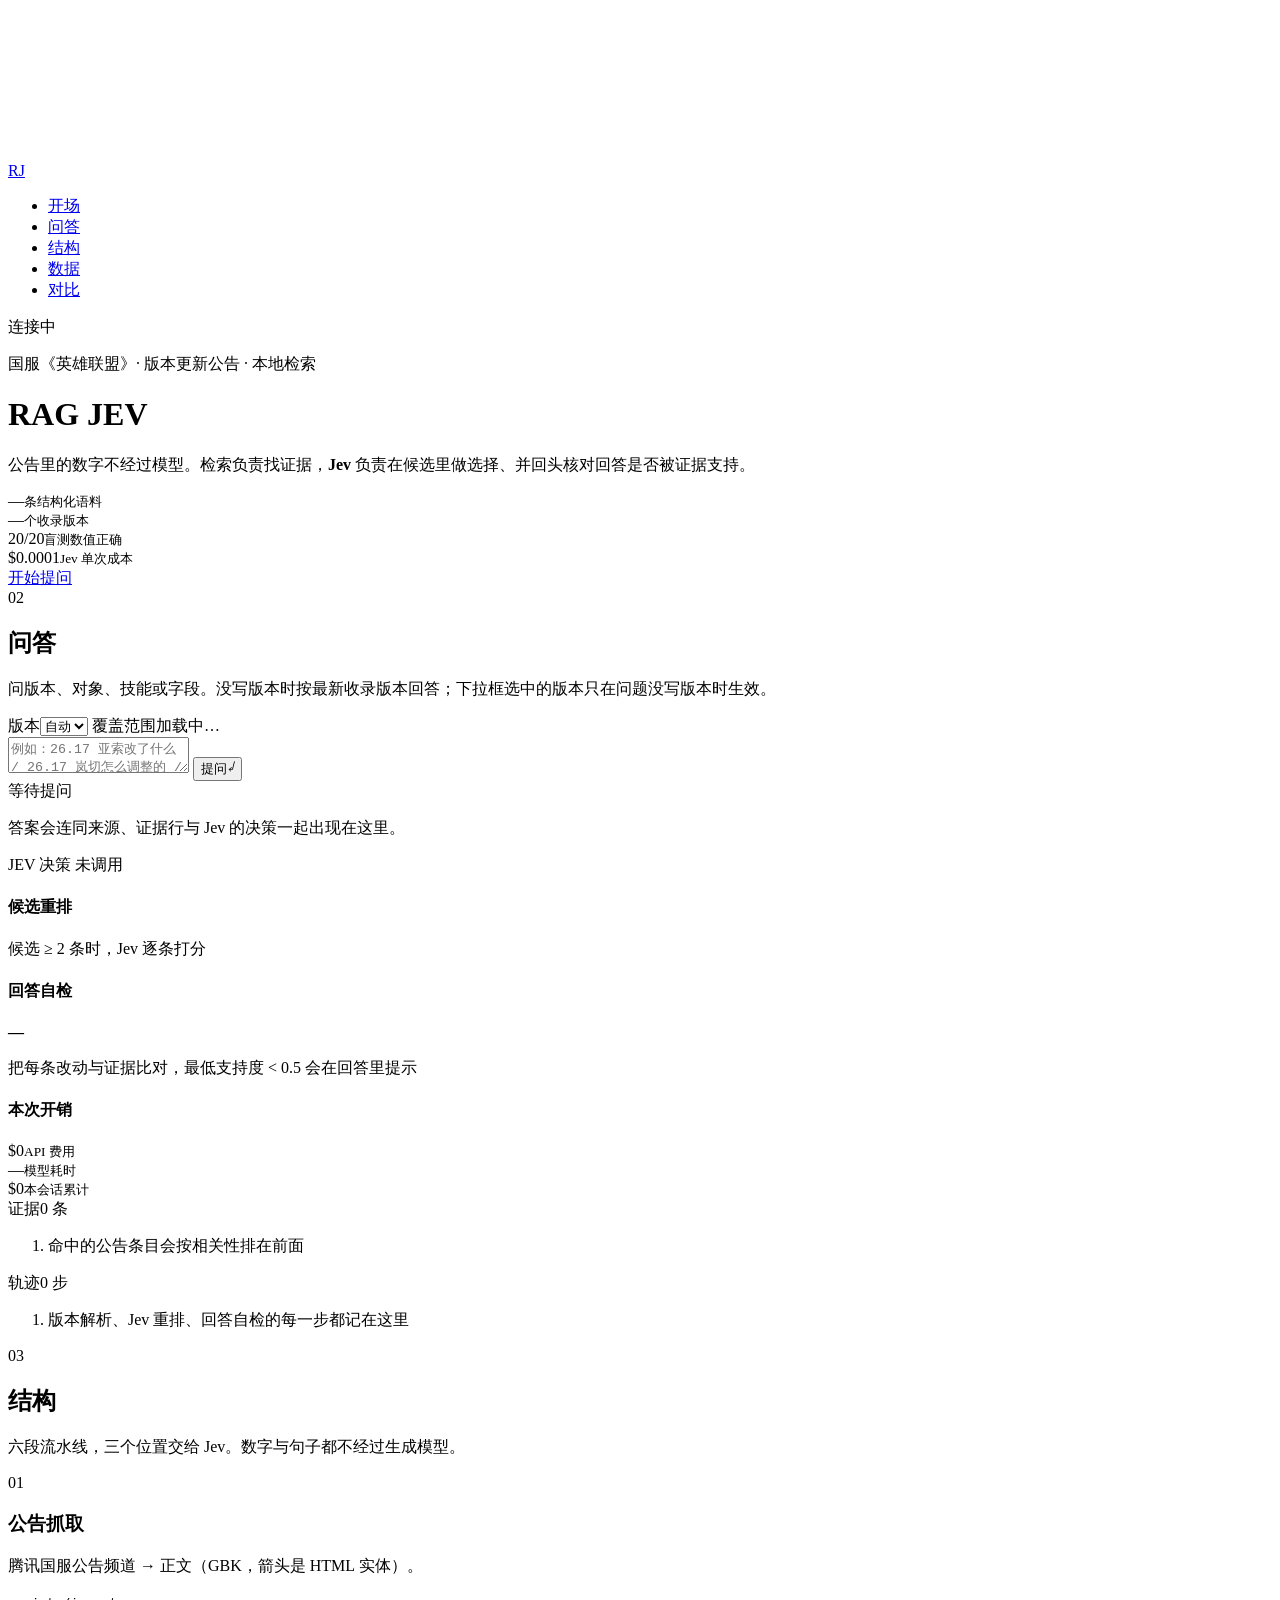
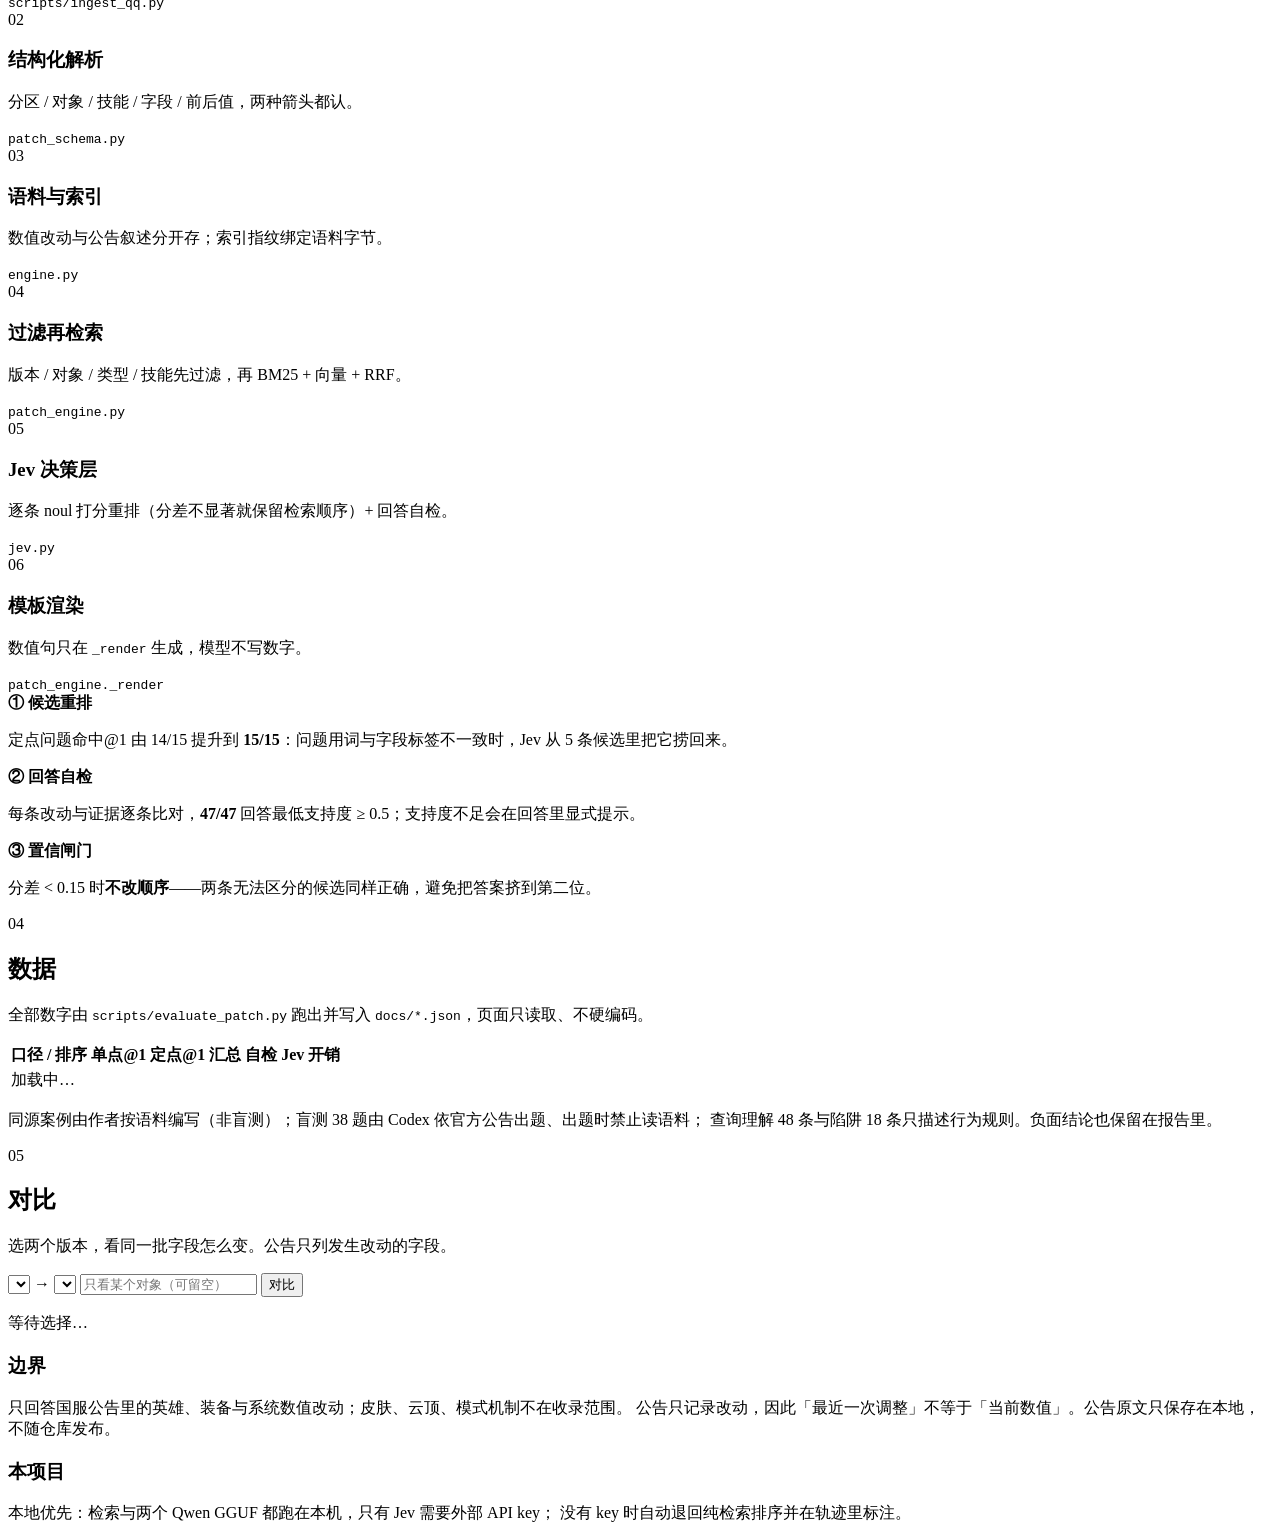
==== web/index.html @ 23c916c7 "feat: 界面重做 + Jev 置信闸门 + 公告说明回显 界面（web/ 全部重写） - 单页叙事：开场/问答/结构/数据/对比，竖排索引随滚动高亮，画布粒子背景与滚动揭示动效 - 问答区独立 J" ====
<!doctype html>
<html lang="zh-CN">
<head>
<meta charset="utf-8" />
<meta name="viewport" content="width=device-width, initial-scale=1" />
<title>RAG Jev · 国服版本公告问答</title>
<meta name="description" content="国服《英雄联盟》版本更新公告的本地 RAG 问答：数字只来自官方公告，Jev 负责在候选里做选择与自检。" />
<link rel="stylesheet" href="/style.css" />
</head>
<body>
<canvas id="field" aria-hidden="true"></canvas>
<div class="grain" aria-hidden="true"></div>

<nav class="rail" id="rail">
  <a class="rail-mark" href="#top" aria-label="回到顶部">RJ</a>
  <ul>
    <li><a href="#hero" data-index="01">开场</a></li>
    <li><a href="#ask" data-index="02">问答</a></li>
    <li><a href="#flow" data-index="03">结构</a></li>
    <li><a href="#data" data-index="04">数据</a></li>
    <li><a href="#compare" data-index="05">对比</a></li>
  </ul>
  <span class="rail-status" id="rail-status"><i class="dot"></i><span id="rail-status-text">连接中</span></span>
</nav>

<header class="hero" id="hero">
  <p class="kicker reveal">国服《英雄联盟》· 版本更新公告 · 本地检索</p>
  <h1 class="display reveal">
    <span class="display-line">RAG</span>
    <span class="display-line accent">JEV</span>
  </h1>
  <p class="lede reveal">
    公告里的数字不经过模型。检索负责找证据，<b>Jev</b> 负责在候选里做选择、并回头核对回答是否被证据支持。
  </p>
  <div class="hero-meta reveal">
    <div><span id="stat-chunks">—</span><small>条结构化语料</small></div>
    <div><span id="stat-patches">—</span><small>个收录版本</small></div>
    <div><span id="stat-blind">20/20</span><small>盲测数值正确</small></div>
    <div><span id="stat-cost">$0.0001</span><small>Jev 单次成本</small></div>
  </div>
  <div class="ticker" aria-hidden="true"><div class="ticker-track" id="ticker"></div></div>
  <a class="scroll-cue" href="#ask"><span></span>开始提问</a>
</header>

<main>
  <section class="section" id="ask">
    <div class="section-head reveal">
      <span class="index">02</span>
      <h2>问答</h2>
      <p>问版本、对象、技能或字段。没写版本时按最新收录版本回答；下拉框选中的版本只在问题没写版本时生效。</p>
    </div>

    <div class="console">
      <div class="console-input reveal">
        <div class="console-bar">
          <label class="pick"><span>版本</span><select id="patch-select"><option value="">自动</option></select></label>
          <span class="hint" id="patch-hint">覆盖范围加载中…</span>
        </div>
        <form id="composer">
          <textarea id="input" rows="2" placeholder="例如：26.17 亚索改了什么 / 26.17 岚切怎么调整的 / 有哪些英雄被削弱"></textarea>
          <button type="submit" id="send"><span>提问</span><i>↵</i></button>
        </form>
        <div class="chips" id="examples"></div>
      </div>

      <div class="console-stream" id="stream">
        <article class="answer reveal" id="answer-card">
          <header><span class="tag" id="answer-tag">等待提问</span><span class="muted" id="answer-note"></span></header>
          <div class="answer-body" id="answer-body">
            <p class="ghost">答案会连同来源、证据行与 Jev 的决策一起出现在这里。</p>
          </div>
          <div class="feedback" id="feedback" hidden>
            <span>这条准确吗？</span>
            <button type="button" data-result="accurate">准确</button>
            <button type="button" data-result="incorrect">有误</button>
            <button type="button" data-result="outdated">可能过时</button>
          </div>
        </article>

        <article class="jev-panel reveal" id="jev-panel">
          <header>
            <span class="tag jev">JEV 决策</span>
            <span class="muted" id="jev-note">未调用</span>
          </header>
          <div class="jev-grid">
            <div class="jev-block">
              <h4>候选重排</h4>
              <div class="bars" id="jev-bars"><p class="ghost">候选 ≥ 2 条时，Jev 逐条打分</p></div>
              <p class="jev-verdict" id="jev-verdict"></p>
            </div>
            <div class="jev-block">
              <h4>回答自检</h4>
              <div class="gauge" id="jev-gauge"><span class="gauge-ring"></span><b id="jev-self-min">—</b></div>
              <p class="jev-verdict" id="jev-self-note">把每条改动与证据比对，最低支持度 &lt; 0.5 会在回答里提示</p>
            </div>
            <div class="jev-block jev-cost">
              <h4>本次开销</h4>
              <div class="cost-line"><span id="jev-cost">$0</span><small>API 费用</small></div>
              <div class="cost-line"><span id="jev-latency">—</span><small>模型耗时</small></div>
              <div class="cost-line"><span id="session-cost">$0</span><small>本会话累计</small></div>
            </div>
          </div>
        </article>

        <article class="evidence reveal">
          <header><span class="tag">证据</span><span class="muted" id="evidence-count">0 条</span></header>
          <ol id="evidence-list"><li class="ghost">命中的公告条目会按相关性排在前面</li></ol>
        </article>

        <article class="trace reveal">
          <header><span class="tag">轨迹</span><span class="muted" id="trace-count">0 步</span></header>
          <ol id="trace-list"><li class="ghost">版本解析、Jev 重排、回答自检的每一步都记在这里</li></ol>
        </article>
      </div>
    </div>
  </section>

  <section class="section" id="flow">
    <div class="section-head reveal">
      <span class="index">03</span>
      <h2>结构</h2>
      <p>六段流水线，三个位置交给 Jev。数字与句子都不经过生成模型。</p>
    </div>

    <div class="flow" id="flow-track">
      <article class="flow-node reveal">
        <span class="n">01</span><h3>公告抓取</h3>
        <p>腾讯国服公告频道 → 正文（GBK，箭头是 HTML 实体）。</p>
        <code>scripts/ingest_qq.py</code>
      </article>
      <article class="flow-node reveal">
        <span class="n">02</span><h3>结构化解析</h3>
        <p>分区 / 对象 / 技能 / 字段 / 前后值，两种箭头都认。</p>
        <code>patch_schema.py</code>
      </article>
      <article class="flow-node reveal">
        <span class="n">03</span><h3>语料与索引</h3>
        <p>数值改动与公告叙述分开存；索引指纹绑定语料字节。</p>
        <code>engine.py</code>
      </article>
      <article class="flow-node reveal">
        <span class="n">04</span><h3>过滤再检索</h3>
        <p>版本 / 对象 / 类型 / 技能先过滤，再 BM25 + 向量 + RRF。</p>
        <code>patch_engine.py</code>
      </article>
      <article class="flow-node is-jev reveal">
        <span class="n">05</span><h3>Jev 决策层</h3>
        <p>逐条 noul 打分重排（分差不显著就保留检索顺序）+ 回答自检。</p>
        <code>jev.py</code>
      </article>
      <article class="flow-node reveal">
        <span class="n">06</span><h3>模板渲染</h3>
        <p>数值句只在 <code>_render</code> 生成，模型不写数字。</p>
        <code>patch_engine._render</code>
      </article>
    </div>

    <div class="jev-strip">
      <article class="reveal"><b>① 候选重排</b><p>定点问题命中@1 由 14/15 提升到 <b>15/15</b>：问题用词与字段标签不一致时，Jev 从 5 条候选里把它捞回来。</p></article>
      <article class="reveal"><b>② 回答自检</b><p>每条改动与证据逐条比对，<b>47/47</b> 回答最低支持度 ≥ 0.5；支持度不足会在回答里显式提示。</p></article>
      <article class="reveal"><b>③ 置信闸门</b><p>分差 &lt; 0.15 时<b>不改顺序</b>——两条无法区分的候选同样正确，避免把答案挤到第二位。</p></article>
    </div>
  </section>

  <section class="section" id="data">
    <div class="section-head reveal">
      <span class="index">04</span>
      <h2>数据</h2>
      <p>全部数字由 <code>scripts/evaluate_patch.py</code> 跑出并写入 <code>docs/*.json</code>，页面只读取、不硬编码。</p>
    </div>

    <div class="tiles" id="tiles"></div>

    <div class="table-wrap reveal">
      <table class="ab" id="ab-table">
        <thead><tr><th>口径 / 排序</th><th>单点@1</th><th>定点@1</th><th>汇总</th><th>自检</th><th>Jev 开销</th></tr></thead>
        <tbody><tr><td colspan="6" class="ghost">加载中…</td></tr></tbody>
      </table>
    </div>

    <div class="judgement reveal" id="judgement"></div>

    <p class="footnote reveal">
      同源案例由作者按语料编写（非盲测）；盲测 38 题由 Codex 依官方公告出题、出题时禁止读语料；
      查询理解 48 条与陷阱 18 条只描述行为规则。负面结论也保留在报告里。
    </p>
  </section>

  <section class="section" id="compare">
    <div class="section-head reveal">
      <span class="index">05</span>
      <h2>对比</h2>
      <p>选两个版本，看同一批字段怎么变。公告只列发生改动的字段。</p>
    </div>
    <div class="compare reveal">
      <div class="compare-controls">
        <select id="compare-a"></select>
        <span class="arrow">→</span>
        <select id="compare-b"></select>
        <input id="compare-subject" type="text" placeholder="只看某个对象（可留空）" />
        <button type="button" id="compare-run">对比</button>
      </div>
      <div id="compare-result" class="compare-result"><p class="ghost">等待选择…</p></div>
    </div>
  </section>
</main>

<footer class="foot">
  <div>
    <h3>边界</h3>
    <p>只回答国服公告里的英雄、装备与系统数值改动；皮肤、云顶、模式机制不在收录范围。
       公告只记录改动，因此「最近一次调整」不等于「当前数值」。公告原文只保存在本地，
       不随仓库发布。</p>
  </div>
  <div>
    <h3>本项目</h3>
    <p>本地优先：检索与两个 Qwen GGUF 都跑在本机，只有 Jev 需要外部 API key；
       没有 key 时自动退回纯检索排序并在轨迹里标注。</p>
  </div>
</footer>

<script src="/app.js"></script>
</body>
</html>
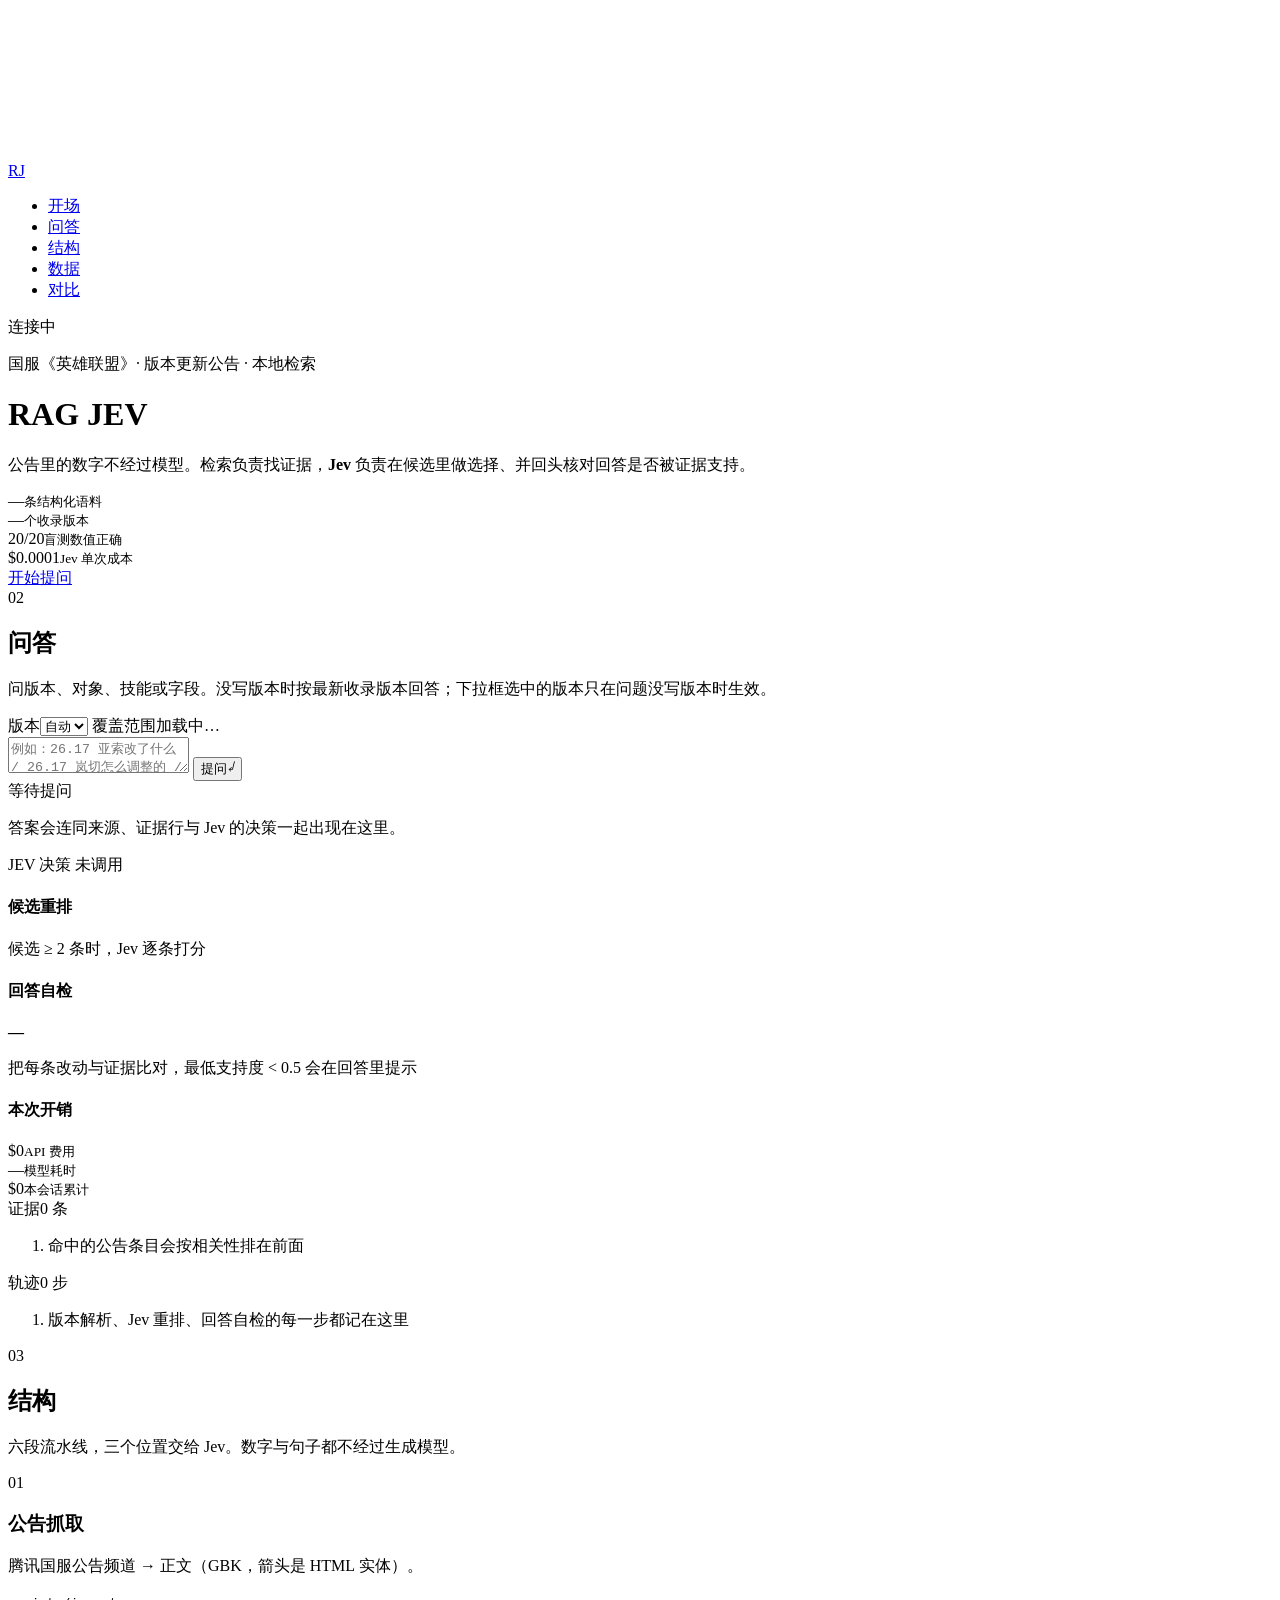
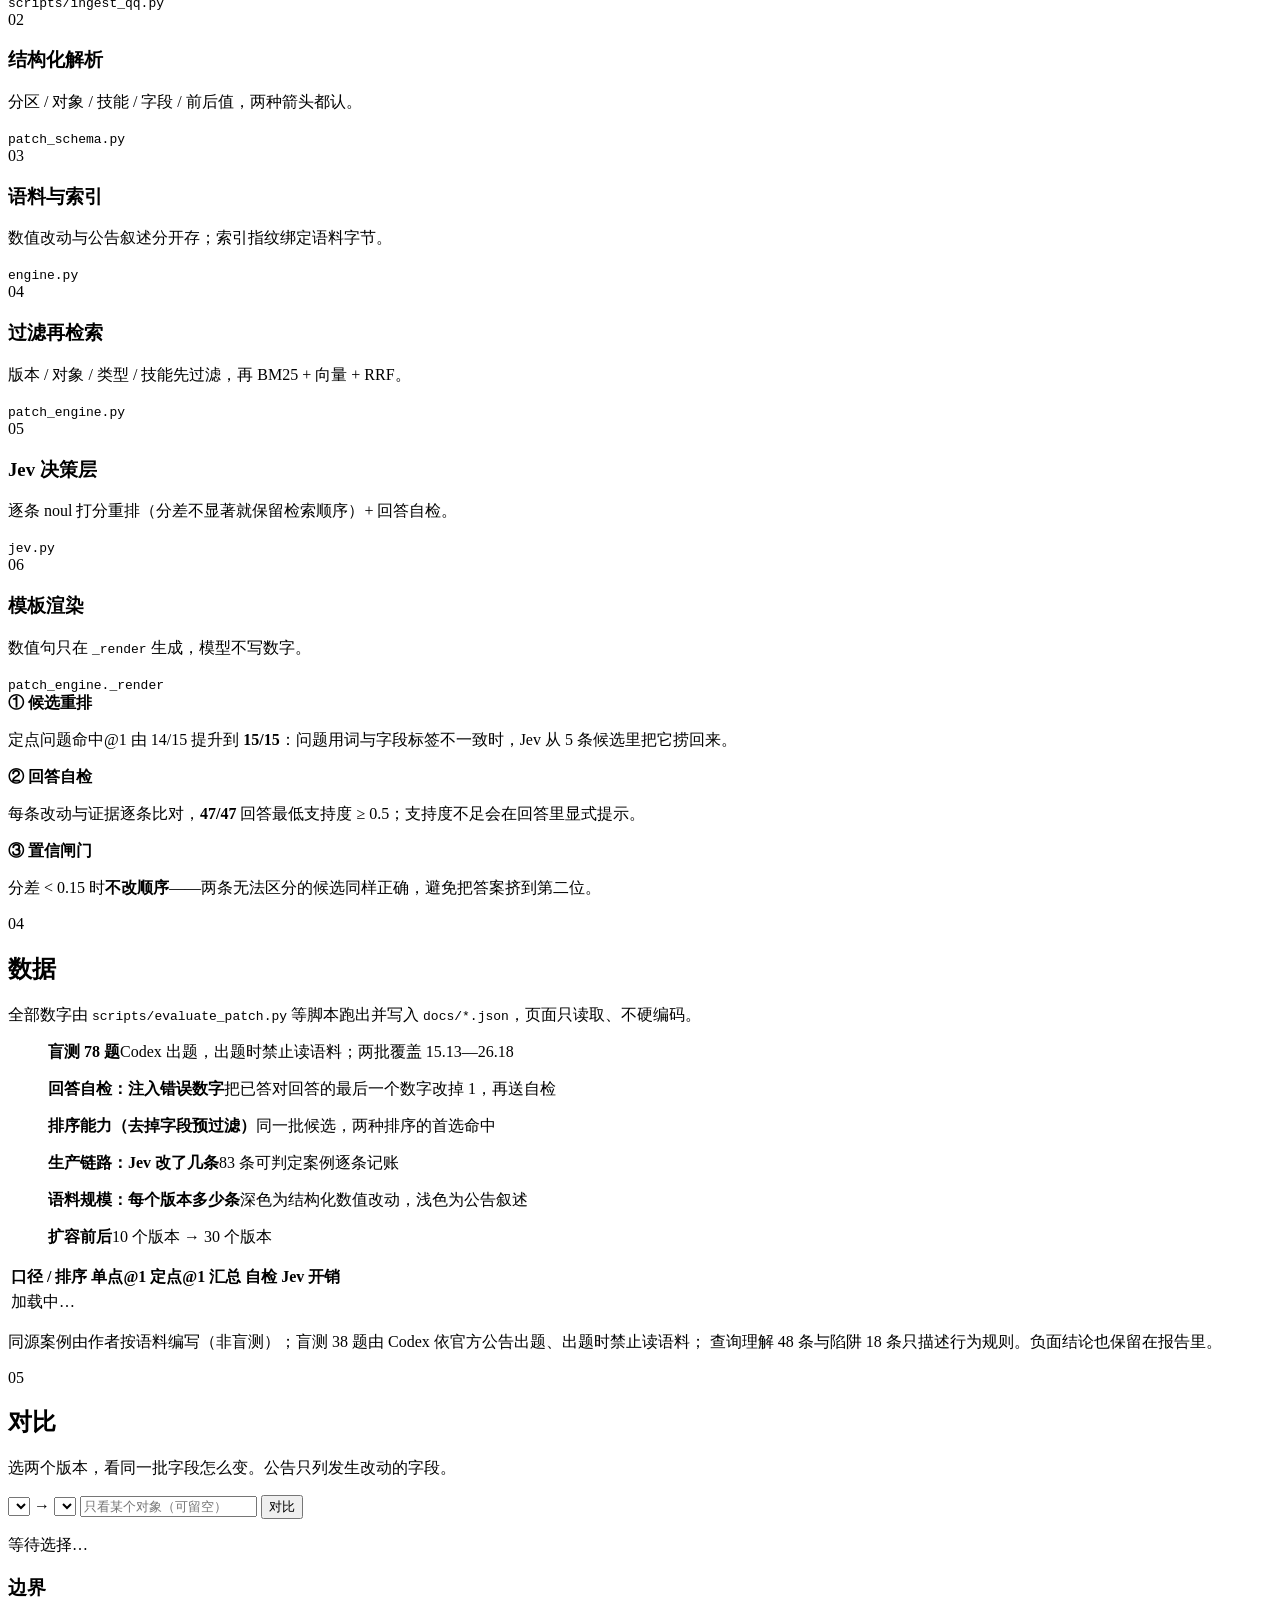
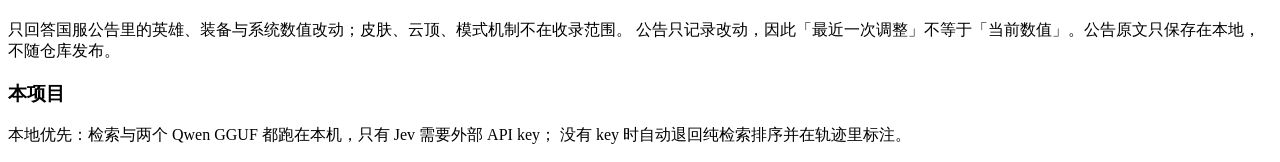
==== commit 54d90afb: "feat: 数据区改为图表为主 + 页面过渡 - 六个 SVG 图表（无外部依赖，数据全部读 /api/evaluation）：   盲测 78 题成绩条、自检注入点图（对照 0.96 vs 注入 0" ====
--- a/web/index.html
+++ b/web/index.html
@@ -10,6 +10,7 @@
 <body>
 <canvas id="field" aria-hidden="true"></canvas>
 <div class="grain" aria-hidden="true"></div>
+<div class="progress" id="progress" aria-hidden="true"></div>
 
 <nav class="rail" id="rail">
   <a class="rail-mark" href="#top" aria-label="回到顶部">RJ</a>
@@ -166,10 +167,40 @@
     <div class="section-head reveal">
       <span class="index">04</span>
       <h2>数据</h2>
-      <p>全部数字由 <code>scripts/evaluate_patch.py</code> 跑出并写入 <code>docs/*.json</code>，页面只读取、不硬编码。</p>
-    </div>
-
-    <div class="tiles" id="tiles"></div>
+      <p>全部数字由 <code>scripts/evaluate_patch.py</code> 等脚本跑出并写入 <code>docs/*.json</code>，页面只读取、不硬编码。</p>
+    </div>
+
+    <div class="charts" id="charts">
+      <figure class="chart reveal wide" id="chart-blind">
+        <figcaption><b>盲测 78 题</b><span>Codex 出题，出题时禁止读语料；两批覆盖 15.13—26.18</span></figcaption>
+        <div class="chart-body" data-chart="blind"></div>
+      </figure>
+
+      <figure class="chart reveal" id="chart-selfcheck">
+        <figcaption><b>回答自检：注入错误数字</b><span>把已答对回答的最后一个数字改掉 1，再送自检</span></figcaption>
+        <div class="chart-body" data-chart="selfcheck"></div>
+      </figure>
+
+      <figure class="chart reveal" id="chart-ranker">
+        <figcaption><b>排序能力（去掉字段预过滤）</b><span>同一批候选，两种排序的首选命中</span></figcaption>
+        <div class="chart-body" data-chart="ranker"></div>
+      </figure>
+
+      <figure class="chart reveal" id="chart-effect">
+        <figcaption><b>生产链路：Jev 改了几条</b><span>83 条可判定案例逐条记账</span></figcaption>
+        <div class="chart-body" data-chart="effect"></div>
+      </figure>
+
+      <figure class="chart reveal wide" id="chart-corpus">
+        <figcaption><b>语料规模：每个版本多少条</b><span>深色为结构化数值改动，浅色为公告叙述</span></figcaption>
+        <div class="chart-body" data-chart="corpus"></div>
+      </figure>
+
+      <figure class="chart reveal" id="chart-scale">
+        <figcaption><b>扩容前后</b><span>10 个版本 → 30 个版本</span></figcaption>
+        <div class="chart-body" data-chart="scale"></div>
+      </figure>
+    </div>
 
     <div class="table-wrap reveal">
       <table class="ab" id="ab-table">
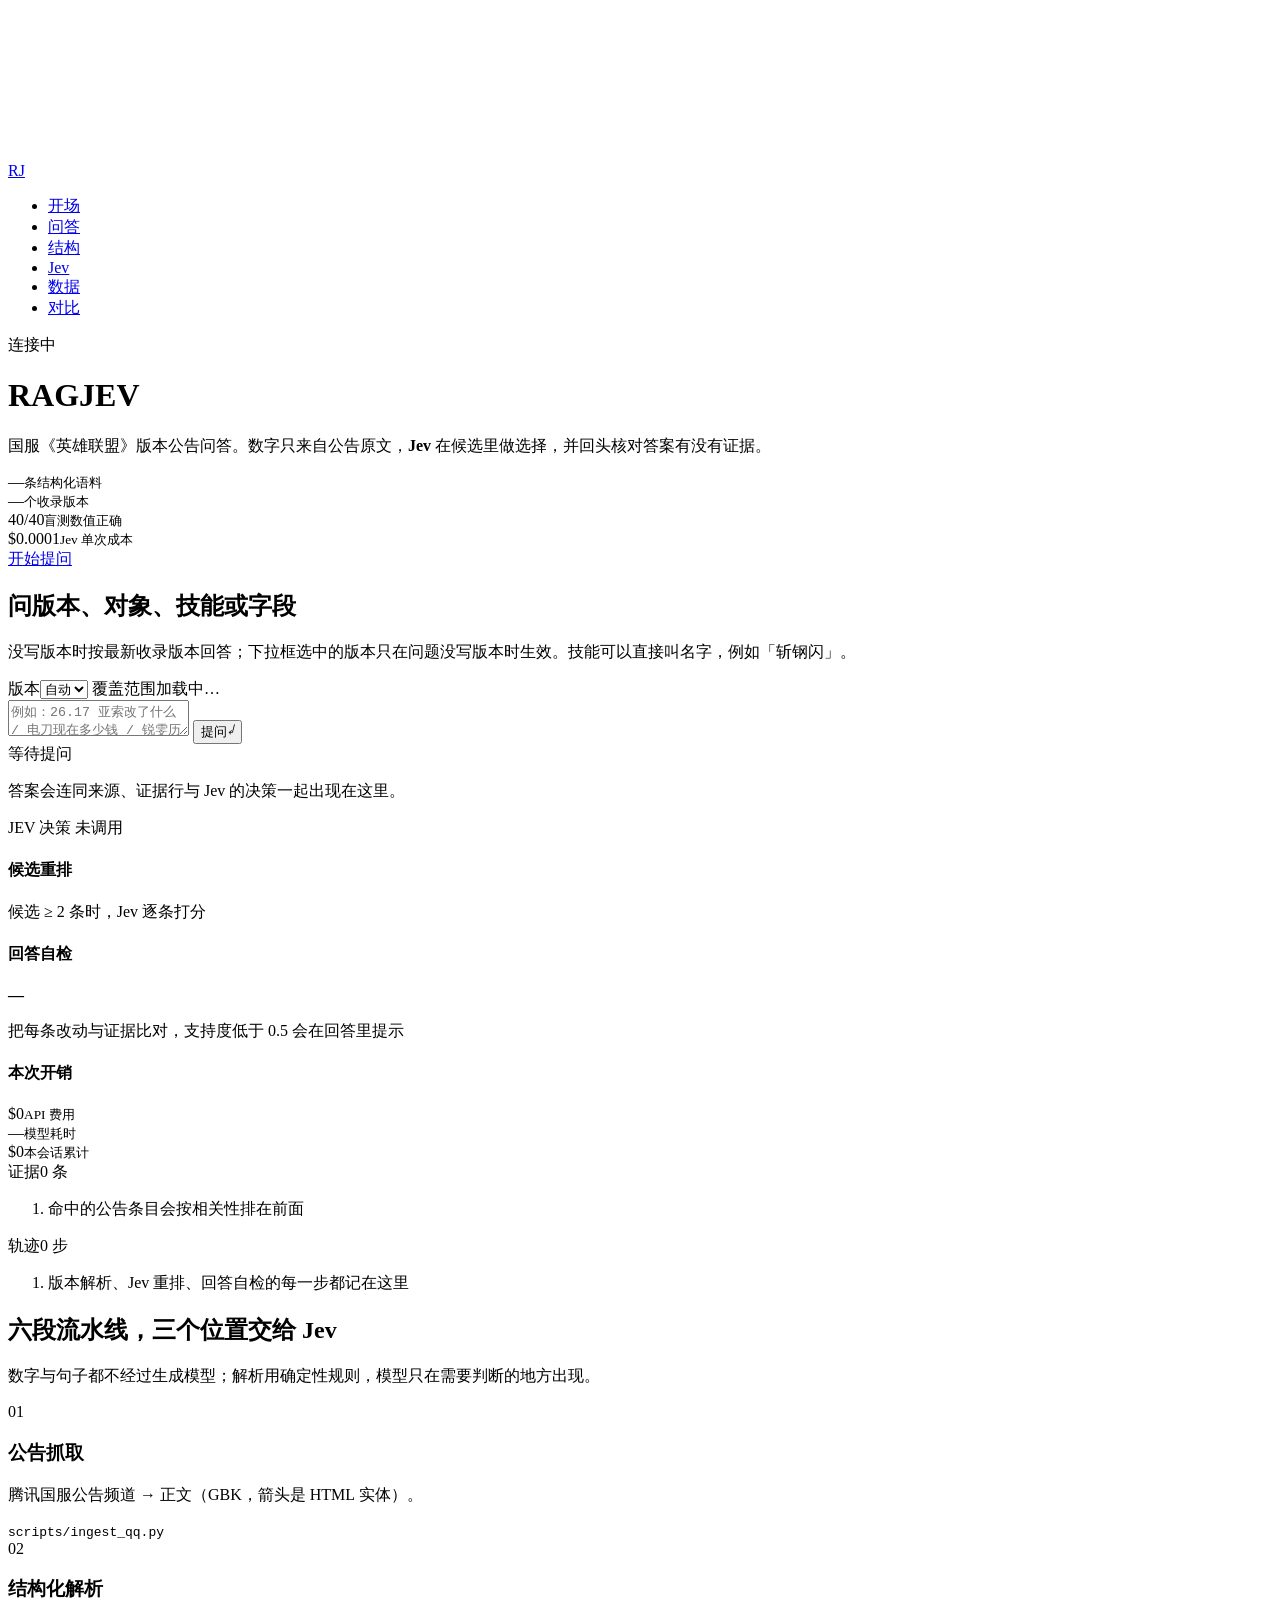
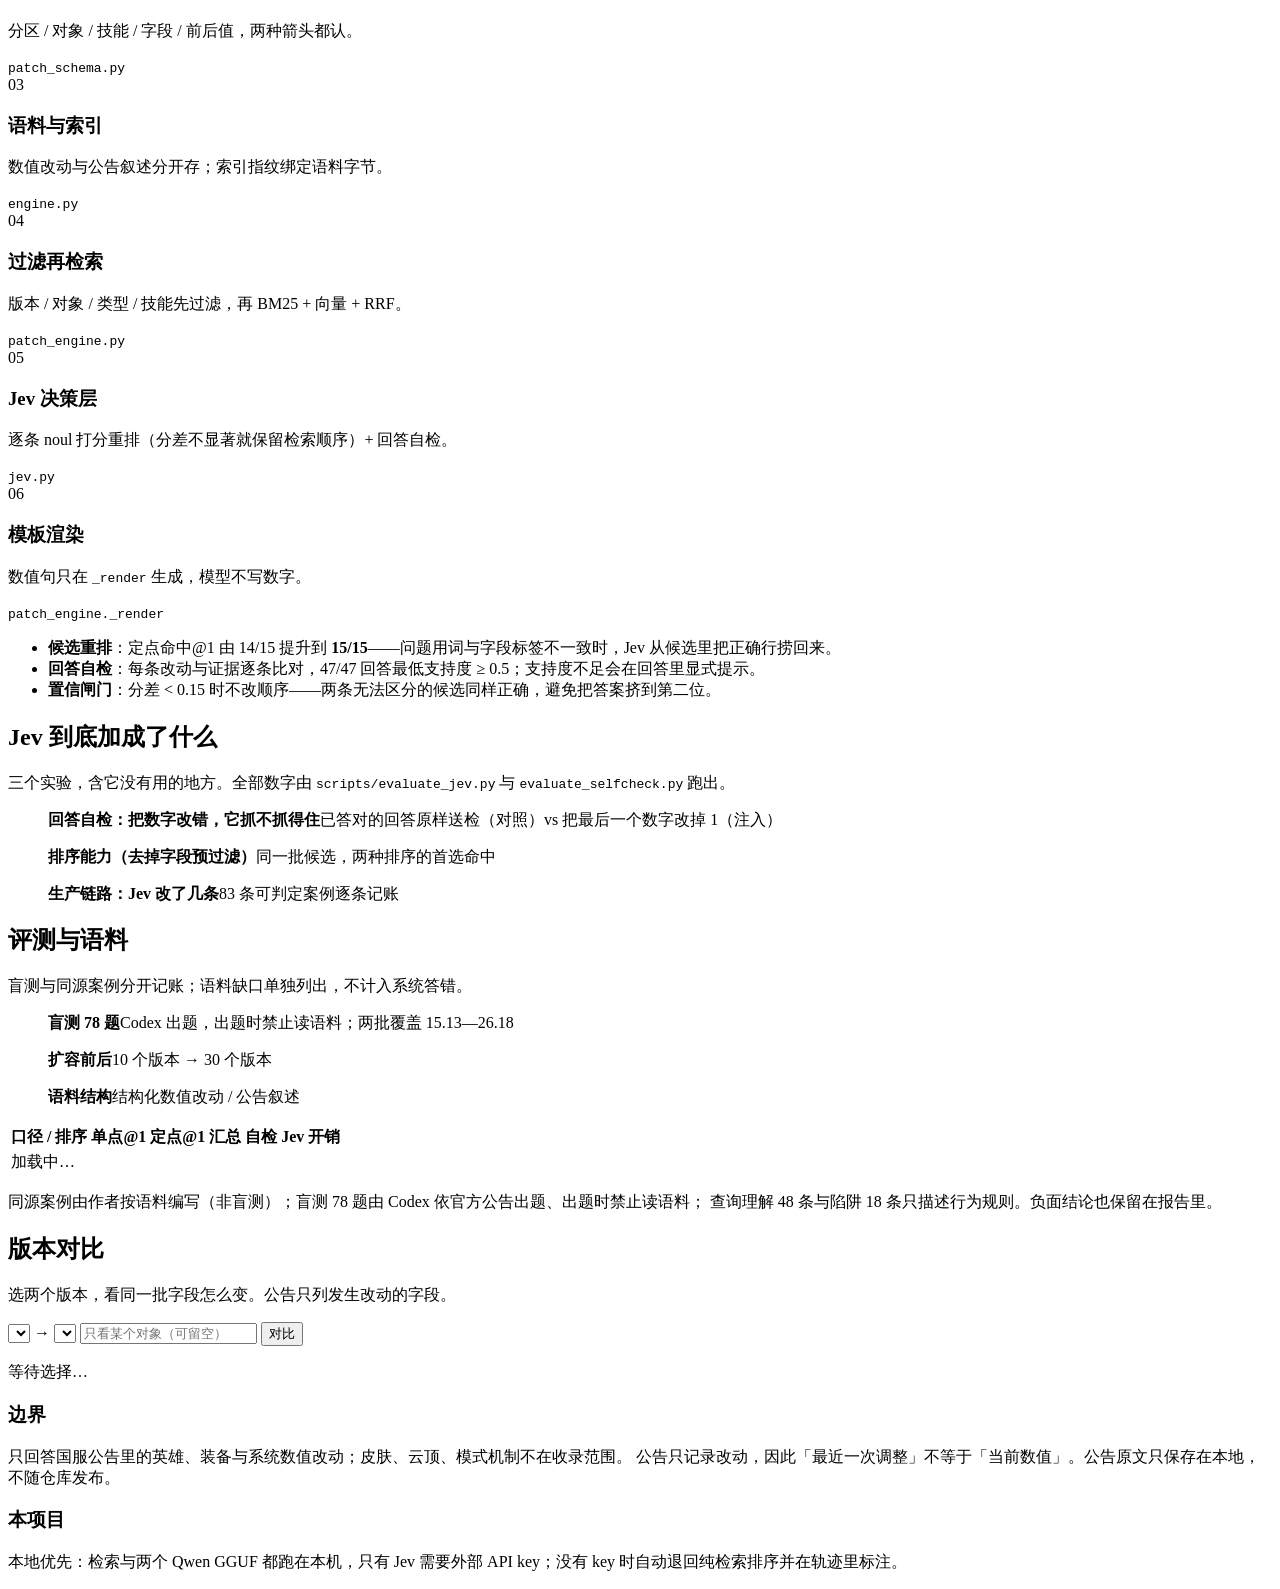
==== commit 10ffa521: "feat: 查询体验补齐 + 界面按 taste skill 重做 查询体验（消灭「明明有却查不到」） - 技能名提问：build_abilities.py 从 Data Dragon 生成 865 " ====
--- a/web/index.html
+++ b/web/index.html
@@ -4,7 +4,7 @@
 <meta charset="utf-8" />
 <meta name="viewport" content="width=device-width, initial-scale=1" />
 <title>RAG Jev · 国服版本公告问答</title>
-<meta name="description" content="国服《英雄联盟》版本更新公告的本地 RAG 问答：数字只来自官方公告，Jev 负责在候选里做选择与自检。" />
+<meta name="description" content="国服《英雄联盟》版本更新公告的本地 RAG 问答：数字只来自官方公告，Jev 负责候选重排与回答自检。" />
 <link rel="stylesheet" href="/style.css" />
 </head>
 <body>
@@ -13,42 +13,37 @@
 <div class="progress" id="progress" aria-hidden="true"></div>
 
 <nav class="rail" id="rail">
-  <a class="rail-mark" href="#top" aria-label="回到顶部">RJ</a>
+  <a class="rail-mark" href="#hero" aria-label="回到顶部">RJ</a>
   <ul>
     <li><a href="#hero" data-index="01">开场</a></li>
     <li><a href="#ask" data-index="02">问答</a></li>
     <li><a href="#flow" data-index="03">结构</a></li>
-    <li><a href="#data" data-index="04">数据</a></li>
-    <li><a href="#compare" data-index="05">对比</a></li>
+    <li><a href="#jev" data-index="04">Jev</a></li>
+    <li><a href="#data" data-index="05">数据</a></li>
+    <li><a href="#compare" data-index="06">对比</a></li>
   </ul>
   <span class="rail-status" id="rail-status"><i class="dot"></i><span id="rail-status-text">连接中</span></span>
 </nav>
 
 <header class="hero" id="hero">
-  <p class="kicker reveal">国服《英雄联盟》· 版本更新公告 · 本地检索</p>
-  <h1 class="display reveal">
-    <span class="display-line">RAG</span>
-    <span class="display-line accent">JEV</span>
-  </h1>
-  <p class="lede reveal">
-    公告里的数字不经过模型。检索负责找证据，<b>Jev</b> 负责在候选里做选择、并回头核对回答是否被证据支持。
-  </p>
+  <h1 class="display reveal"><span>RAG</span><span class="accent">JEV</span></h1>
+  <p class="lede reveal">国服《英雄联盟》版本公告问答。数字只来自公告原文，<b>Jev</b> 在候选里做选择，并回头核对答案有没有证据。</p>
   <div class="hero-meta reveal">
     <div><span id="stat-chunks">—</span><small>条结构化语料</small></div>
     <div><span id="stat-patches">—</span><small>个收录版本</small></div>
-    <div><span id="stat-blind">20/20</span><small>盲测数值正确</small></div>
+    <div><span id="stat-blind">40/40</span><small>盲测数值正确</small></div>
     <div><span id="stat-cost">$0.0001</span><small>Jev 单次成本</small></div>
   </div>
-  <div class="ticker" aria-hidden="true"><div class="ticker-track" id="ticker"></div></div>
   <a class="scroll-cue" href="#ask"><span></span>开始提问</a>
 </header>
 
+<div class="band" aria-hidden="true"><div class="band-track" id="ticker"></div></div>
+
 <main>
   <section class="section" id="ask">
     <div class="section-head reveal">
-      <span class="index">02</span>
-      <h2>问答</h2>
-      <p>问版本、对象、技能或字段。没写版本时按最新收录版本回答；下拉框选中的版本只在问题没写版本时生效。</p>
+      <h2>问版本、对象、技能或字段</h2>
+      <p>没写版本时按最新收录版本回答；下拉框选中的版本只在问题没写版本时生效。技能可以直接叫名字，例如「斩钢闪」。</p>
     </div>
 
     <div class="console">
@@ -58,13 +53,13 @@
           <span class="hint" id="patch-hint">覆盖范围加载中…</span>
         </div>
         <form id="composer">
-          <textarea id="input" rows="2" placeholder="例如：26.17 亚索改了什么 / 26.17 岚切怎么调整的 / 有哪些英雄被削弱"></textarea>
+          <textarea id="input" rows="2" placeholder="例如：26.17 亚索改了什么 / 电刀现在多少钱 / 锐雯历次被削弱是哪些版本"></textarea>
           <button type="submit" id="send"><span>提问</span><i>↵</i></button>
         </form>
         <div class="chips" id="examples"></div>
       </div>
 
-      <div class="console-stream" id="stream">
+      <div class="console-stream">
         <article class="answer reveal" id="answer-card">
           <header><span class="tag" id="answer-tag">等待提问</span><span class="muted" id="answer-note"></span></header>
           <div class="answer-body" id="answer-body">
@@ -92,7 +87,7 @@
             <div class="jev-block">
               <h4>回答自检</h4>
               <div class="gauge" id="jev-gauge"><span class="gauge-ring"></span><b id="jev-self-min">—</b></div>
-              <p class="jev-verdict" id="jev-self-note">把每条改动与证据比对，最低支持度 &lt; 0.5 会在回答里提示</p>
+              <p class="jev-verdict" id="jev-self-note">把每条改动与证据比对，支持度低于 0.5 会在回答里提示</p>
             </div>
             <div class="jev-block jev-cost">
               <h4>本次开销</h4>
@@ -118,87 +113,66 @@
 
   <section class="section" id="flow">
     <div class="section-head reveal">
-      <span class="index">03</span>
-      <h2>结构</h2>
-      <p>六段流水线，三个位置交给 Jev。数字与句子都不经过生成模型。</p>
-    </div>
-
-    <div class="flow" id="flow-track">
-      <article class="flow-node reveal">
-        <span class="n">01</span><h3>公告抓取</h3>
-        <p>腾讯国服公告频道 → 正文（GBK，箭头是 HTML 实体）。</p>
-        <code>scripts/ingest_qq.py</code>
-      </article>
-      <article class="flow-node reveal">
-        <span class="n">02</span><h3>结构化解析</h3>
-        <p>分区 / 对象 / 技能 / 字段 / 前后值，两种箭头都认。</p>
-        <code>patch_schema.py</code>
-      </article>
-      <article class="flow-node reveal">
-        <span class="n">03</span><h3>语料与索引</h3>
-        <p>数值改动与公告叙述分开存；索引指纹绑定语料字节。</p>
-        <code>engine.py</code>
-      </article>
-      <article class="flow-node reveal">
-        <span class="n">04</span><h3>过滤再检索</h3>
-        <p>版本 / 对象 / 类型 / 技能先过滤，再 BM25 + 向量 + RRF。</p>
-        <code>patch_engine.py</code>
-      </article>
-      <article class="flow-node is-jev reveal">
-        <span class="n">05</span><h3>Jev 决策层</h3>
-        <p>逐条 noul 打分重排（分差不显著就保留检索顺序）+ 回答自检。</p>
-        <code>jev.py</code>
-      </article>
-      <article class="flow-node reveal">
-        <span class="n">06</span><h3>模板渲染</h3>
-        <p>数值句只在 <code>_render</code> 生成，模型不写数字。</p>
-        <code>patch_engine._render</code>
-      </article>
-    </div>
-
-    <div class="jev-strip">
-      <article class="reveal"><b>① 候选重排</b><p>定点问题命中@1 由 14/15 提升到 <b>15/15</b>：问题用词与字段标签不一致时，Jev 从 5 条候选里把它捞回来。</p></article>
-      <article class="reveal"><b>② 回答自检</b><p>每条改动与证据逐条比对，<b>47/47</b> 回答最低支持度 ≥ 0.5；支持度不足会在回答里显式提示。</p></article>
-      <article class="reveal"><b>③ 置信闸门</b><p>分差 &lt; 0.15 时<b>不改顺序</b>——两条无法区分的候选同样正确，避免把答案挤到第二位。</p></article>
-    </div>
-  </section>
-
-  <section class="section" id="data">
-    <div class="section-head reveal">
-      <span class="index">04</span>
-      <h2>数据</h2>
-      <p>全部数字由 <code>scripts/evaluate_patch.py</code> 等脚本跑出并写入 <code>docs/*.json</code>，页面只读取、不硬编码。</p>
-    </div>
-
-    <div class="charts" id="charts">
-      <figure class="chart reveal wide" id="chart-blind">
-        <figcaption><b>盲测 78 题</b><span>Codex 出题，出题时禁止读语料；两批覆盖 15.13—26.18</span></figcaption>
-        <div class="chart-body" data-chart="blind"></div>
-      </figure>
-
-      <figure class="chart reveal" id="chart-selfcheck">
-        <figcaption><b>回答自检：注入错误数字</b><span>把已答对回答的最后一个数字改掉 1，再送自检</span></figcaption>
-        <div class="chart-body" data-chart="selfcheck"></div>
-      </figure>
-
-      <figure class="chart reveal" id="chart-ranker">
+      <h2>六段流水线，三个位置交给 Jev</h2>
+      <p>数字与句子都不经过生成模型；解析用确定性规则，模型只在需要判断的地方出现。</p>
+    </div>
+    <div class="flow">
+      <article class="flow-node reveal"><span class="n">01</span><h3>公告抓取</h3><p>腾讯国服公告频道 → 正文（GBK，箭头是 HTML 实体）。</p><code>scripts/ingest_qq.py</code></article>
+      <article class="flow-node reveal"><span class="n">02</span><h3>结构化解析</h3><p>分区 / 对象 / 技能 / 字段 / 前后值，两种箭头都认。</p><code>patch_schema.py</code></article>
+      <article class="flow-node reveal"><span class="n">03</span><h3>语料与索引</h3><p>数值改动与公告叙述分开存；索引指纹绑定语料字节。</p><code>engine.py</code></article>
+      <article class="flow-node reveal"><span class="n">04</span><h3>过滤再检索</h3><p>版本 / 对象 / 类型 / 技能先过滤，再 BM25 + 向量 + RRF。</p><code>patch_engine.py</code></article>
+      <article class="flow-node is-jev reveal"><span class="n">05</span><h3>Jev 决策层</h3><p>逐条 noul 打分重排（分差不显著就保留检索顺序）+ 回答自检。</p><code>jev.py</code></article>
+      <article class="flow-node reveal"><span class="n">06</span><h3>模板渲染</h3><p>数值句只在 <code>_render</code> 生成，模型不写数字。</p><code>patch_engine._render</code></article>
+    </div>
+    <ul class="notes reveal">
+      <li><b>候选重排</b>：定点命中@1 由 14/15 提升到 <b>15/15</b>——问题用词与字段标签不一致时，Jev 从候选里把正确行捞回来。</li>
+      <li><b>回答自检</b>：每条改动与证据逐条比对，47/47 回答最低支持度 ≥ 0.5；支持度不足会在回答里显式提示。</li>
+      <li><b>置信闸门</b>：分差 &lt; 0.15 时不改顺序——两条无法区分的候选同样正确，避免把答案挤到第二位。</li>
+    </ul>
+  </section>
+
+  <section class="section" id="jev">
+    <div class="section-head reveal">
+      <h2>Jev 到底加成了什么</h2>
+      <p>三个实验，含它没有用的地方。全部数字由 <code>scripts/evaluate_jev.py</code> 与 <code>evaluate_selfcheck.py</code> 跑出。</p>
+    </div>
+
+    <figure class="chart wide reveal">
+      <figcaption><b>回答自检：把数字改错，它抓不抓得住</b><span>已答对的回答原样送检（对照）vs 把最后一个数字改掉 1（注入）</span></figcaption>
+      <div class="chart-body" data-chart="selfcheck"></div>
+    </figure>
+
+    <div class="charts">
+      <figure class="chart reveal">
         <figcaption><b>排序能力（去掉字段预过滤）</b><span>同一批候选，两种排序的首选命中</span></figcaption>
         <div class="chart-body" data-chart="ranker"></div>
       </figure>
-
-      <figure class="chart reveal" id="chart-effect">
+      <figure class="chart reveal">
         <figcaption><b>生产链路：Jev 改了几条</b><span>83 条可判定案例逐条记账</span></figcaption>
         <div class="chart-body" data-chart="effect"></div>
       </figure>
-
-      <figure class="chart reveal wide" id="chart-corpus">
-        <figcaption><b>语料规模：每个版本多少条</b><span>深色为结构化数值改动，浅色为公告叙述</span></figcaption>
-        <div class="chart-body" data-chart="corpus"></div>
-      </figure>
-
-      <figure class="chart reveal" id="chart-scale">
+    </div>
+  </section>
+
+  <section class="section" id="data">
+    <div class="section-head reveal">
+      <h2>评测与语料</h2>
+      <p>盲测与同源案例分开记账；语料缺口单独列出，不计入系统答错。</p>
+    </div>
+
+    <figure class="chart wide reveal">
+      <figcaption><b>盲测 78 题</b><span>Codex 出题，出题时禁止读语料；两批覆盖 15.13—26.18</span></figcaption>
+      <div class="chart-body" data-chart="blind"></div>
+    </figure>
+
+    <div class="charts">
+      <figure class="chart reveal">
         <figcaption><b>扩容前后</b><span>10 个版本 → 30 个版本</span></figcaption>
         <div class="chart-body" data-chart="scale"></div>
+      </figure>
+      <figure class="chart reveal">
+        <figcaption><b>语料结构</b><span>结构化数值改动 / 公告叙述</span></figcaption>
+        <div class="chart-body" data-chart="corpus"></div>
       </figure>
     </div>
 
@@ -212,15 +186,14 @@
     <div class="judgement reveal" id="judgement"></div>
 
     <p class="footnote reveal">
-      同源案例由作者按语料编写（非盲测）；盲测 38 题由 Codex 依官方公告出题、出题时禁止读语料；
+      同源案例由作者按语料编写（非盲测）；盲测 78 题由 Codex 依官方公告出题、出题时禁止读语料；
       查询理解 48 条与陷阱 18 条只描述行为规则。负面结论也保留在报告里。
     </p>
   </section>
 
   <section class="section" id="compare">
     <div class="section-head reveal">
-      <span class="index">05</span>
-      <h2>对比</h2>
+      <h2>版本对比</h2>
       <p>选两个版本，看同一批字段怎么变。公告只列发生改动的字段。</p>
     </div>
     <div class="compare reveal">
@@ -240,13 +213,11 @@
   <div>
     <h3>边界</h3>
     <p>只回答国服公告里的英雄、装备与系统数值改动；皮肤、云顶、模式机制不在收录范围。
-       公告只记录改动，因此「最近一次调整」不等于「当前数值」。公告原文只保存在本地，
-       不随仓库发布。</p>
+       公告只记录改动，因此「最近一次调整」不等于「当前数值」。公告原文只保存在本地，不随仓库发布。</p>
   </div>
   <div>
     <h3>本项目</h3>
-    <p>本地优先：检索与两个 Qwen GGUF 都跑在本机，只有 Jev 需要外部 API key；
-       没有 key 时自动退回纯检索排序并在轨迹里标注。</p>
+    <p>本地优先：检索与两个 Qwen GGUF 都跑在本机，只有 Jev 需要外部 API key；没有 key 时自动退回纯检索排序并在轨迹里标注。</p>
   </div>
 </footer>
 
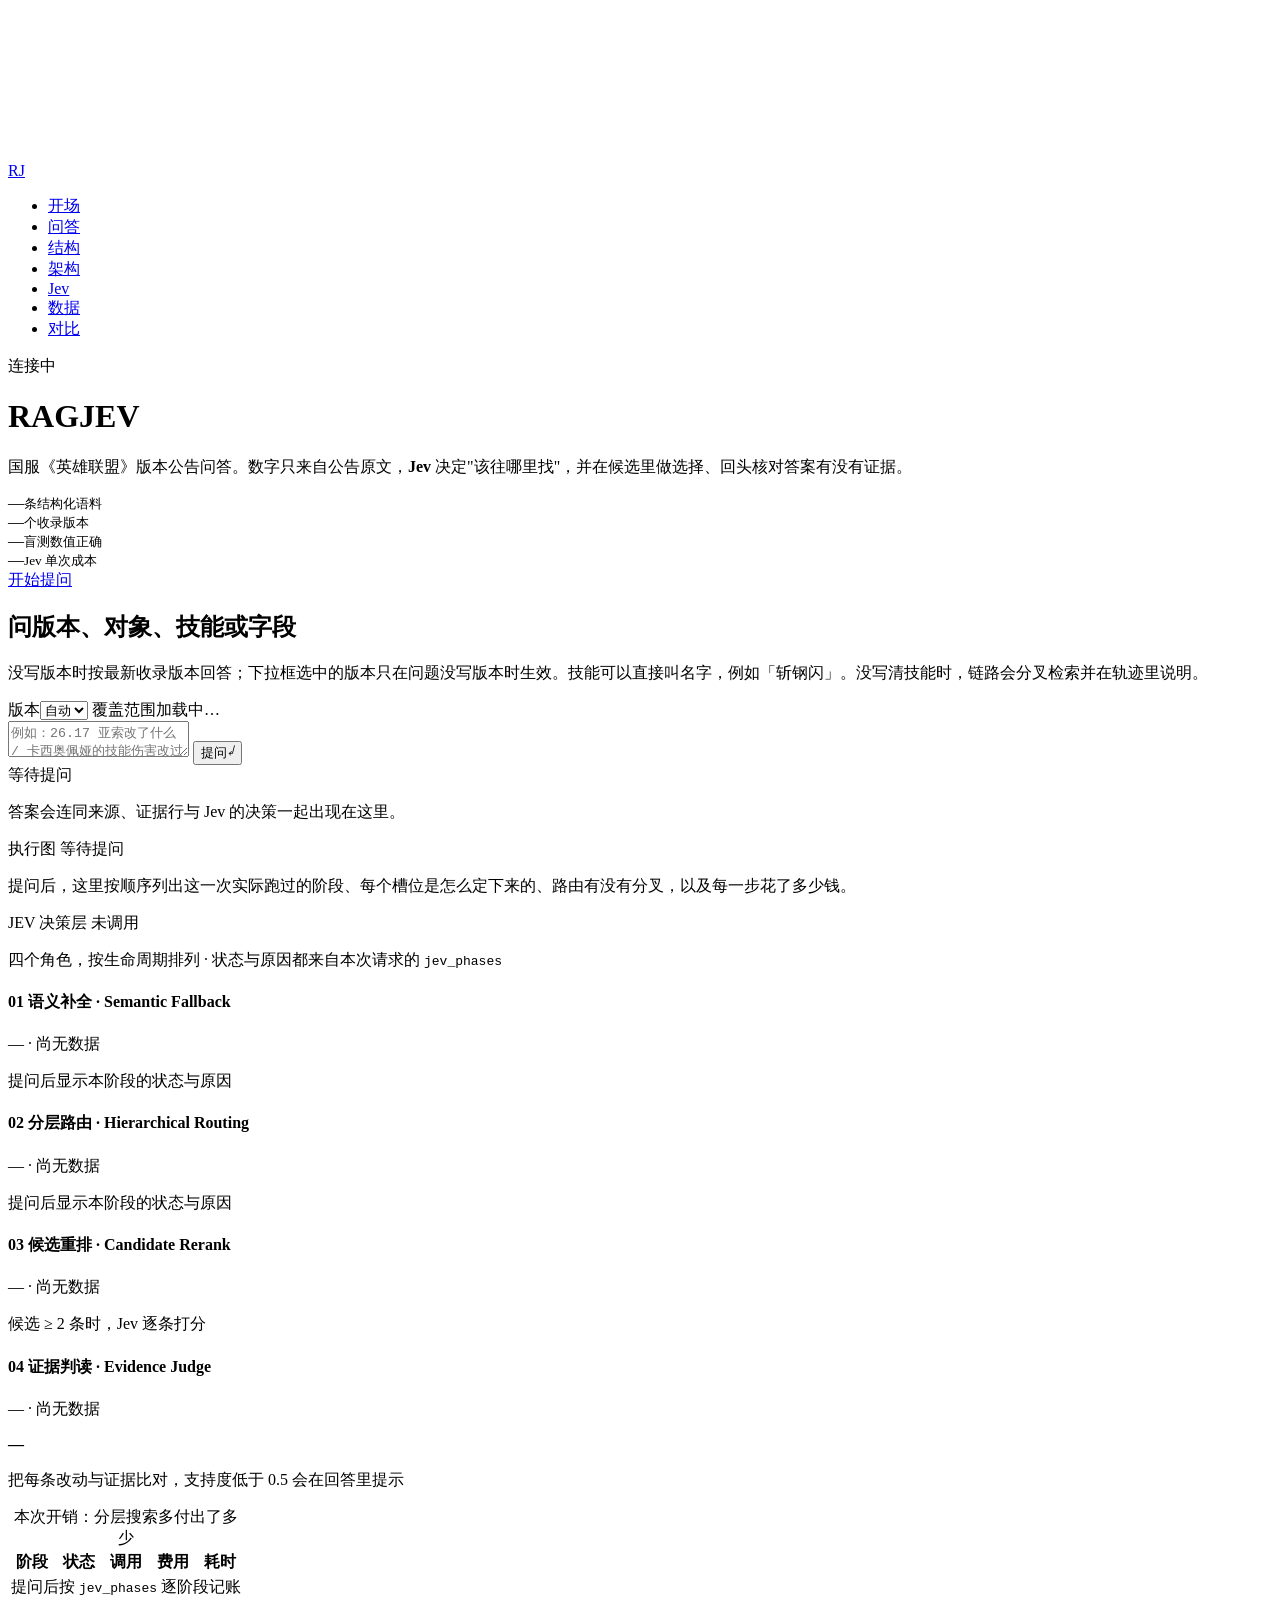
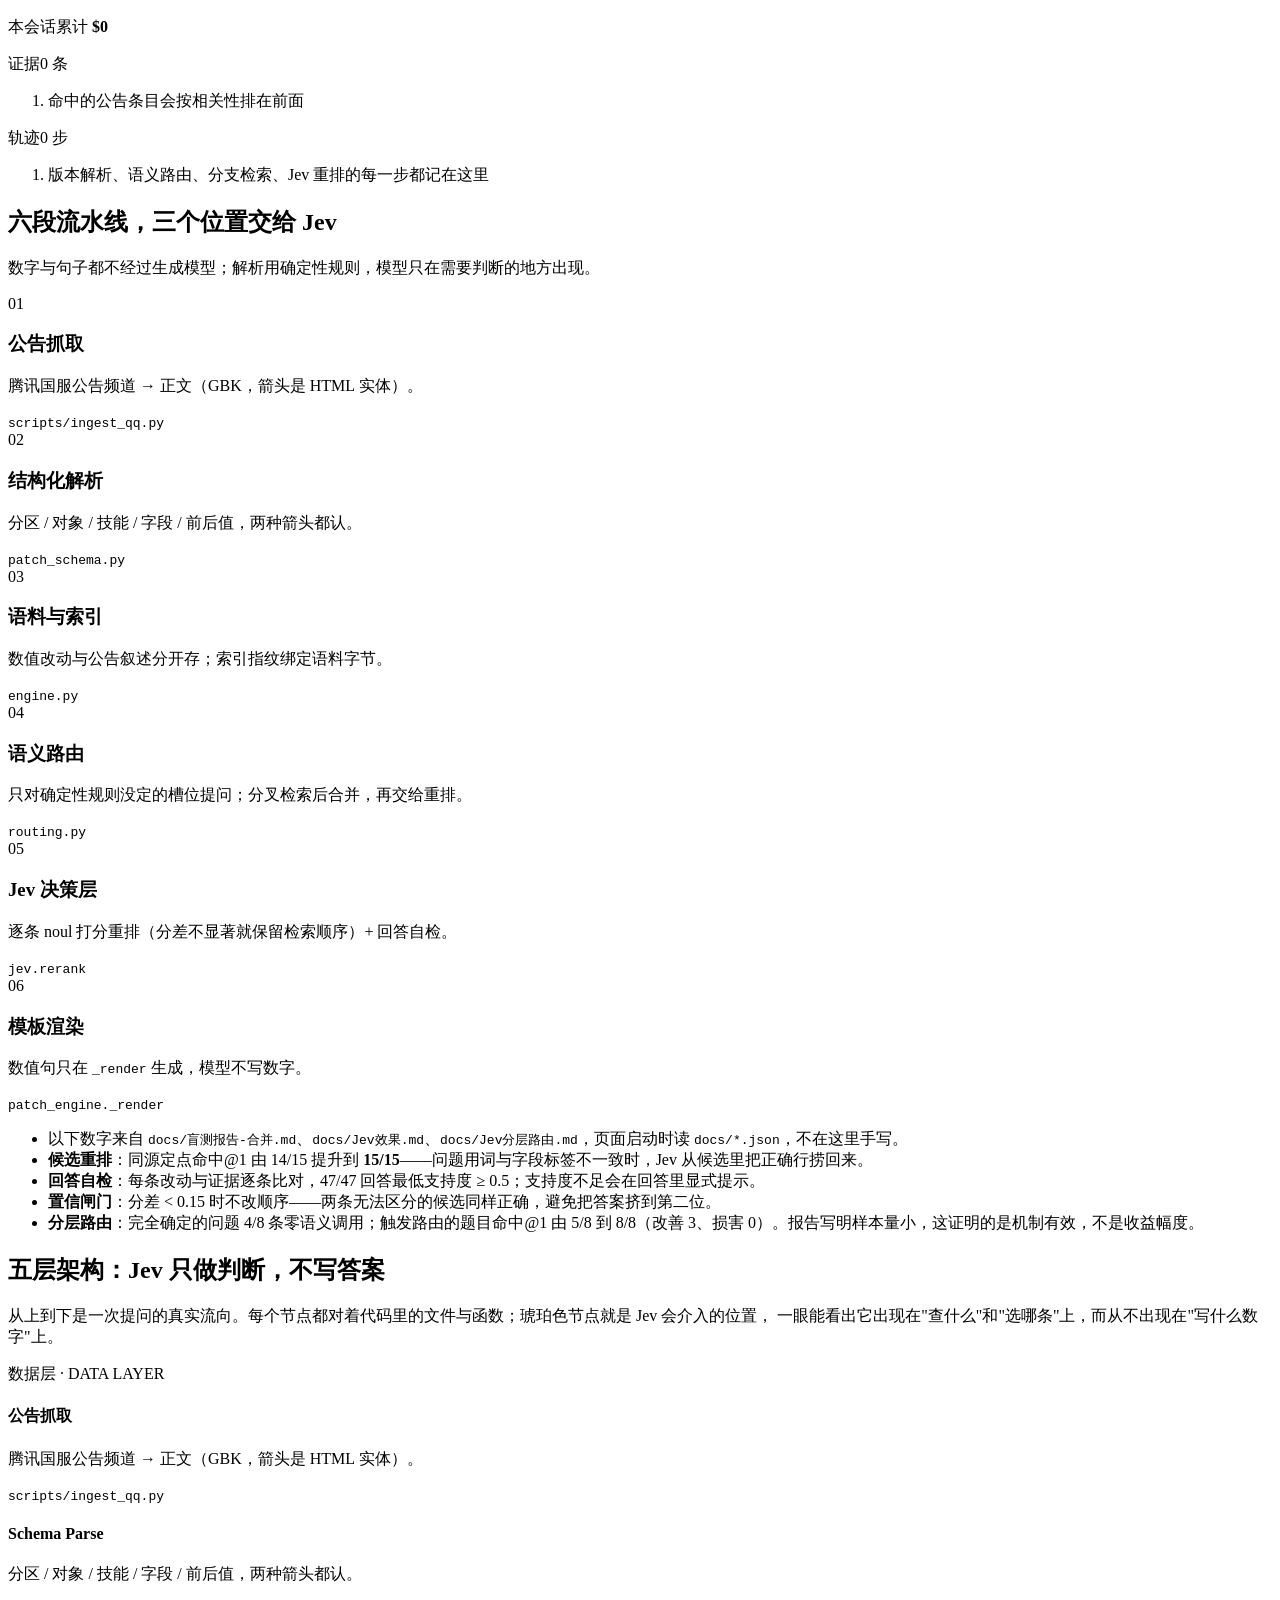
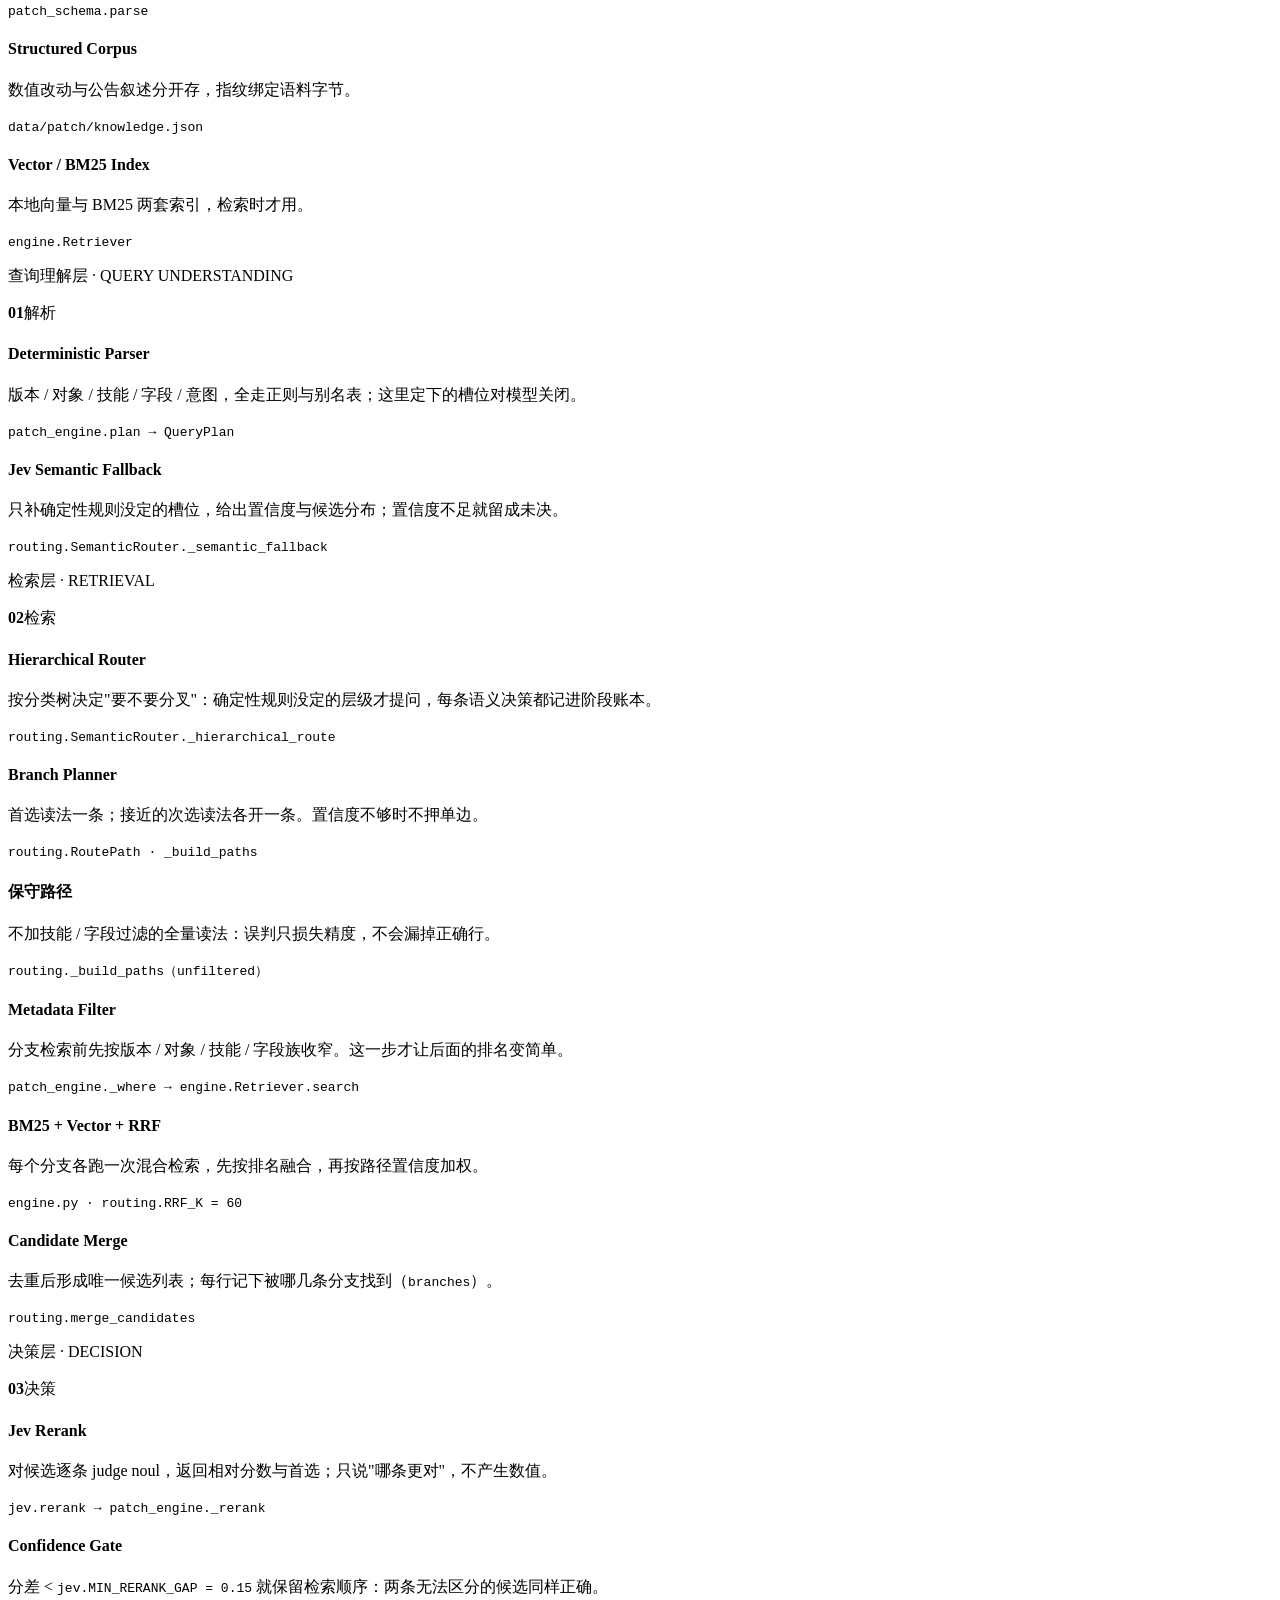
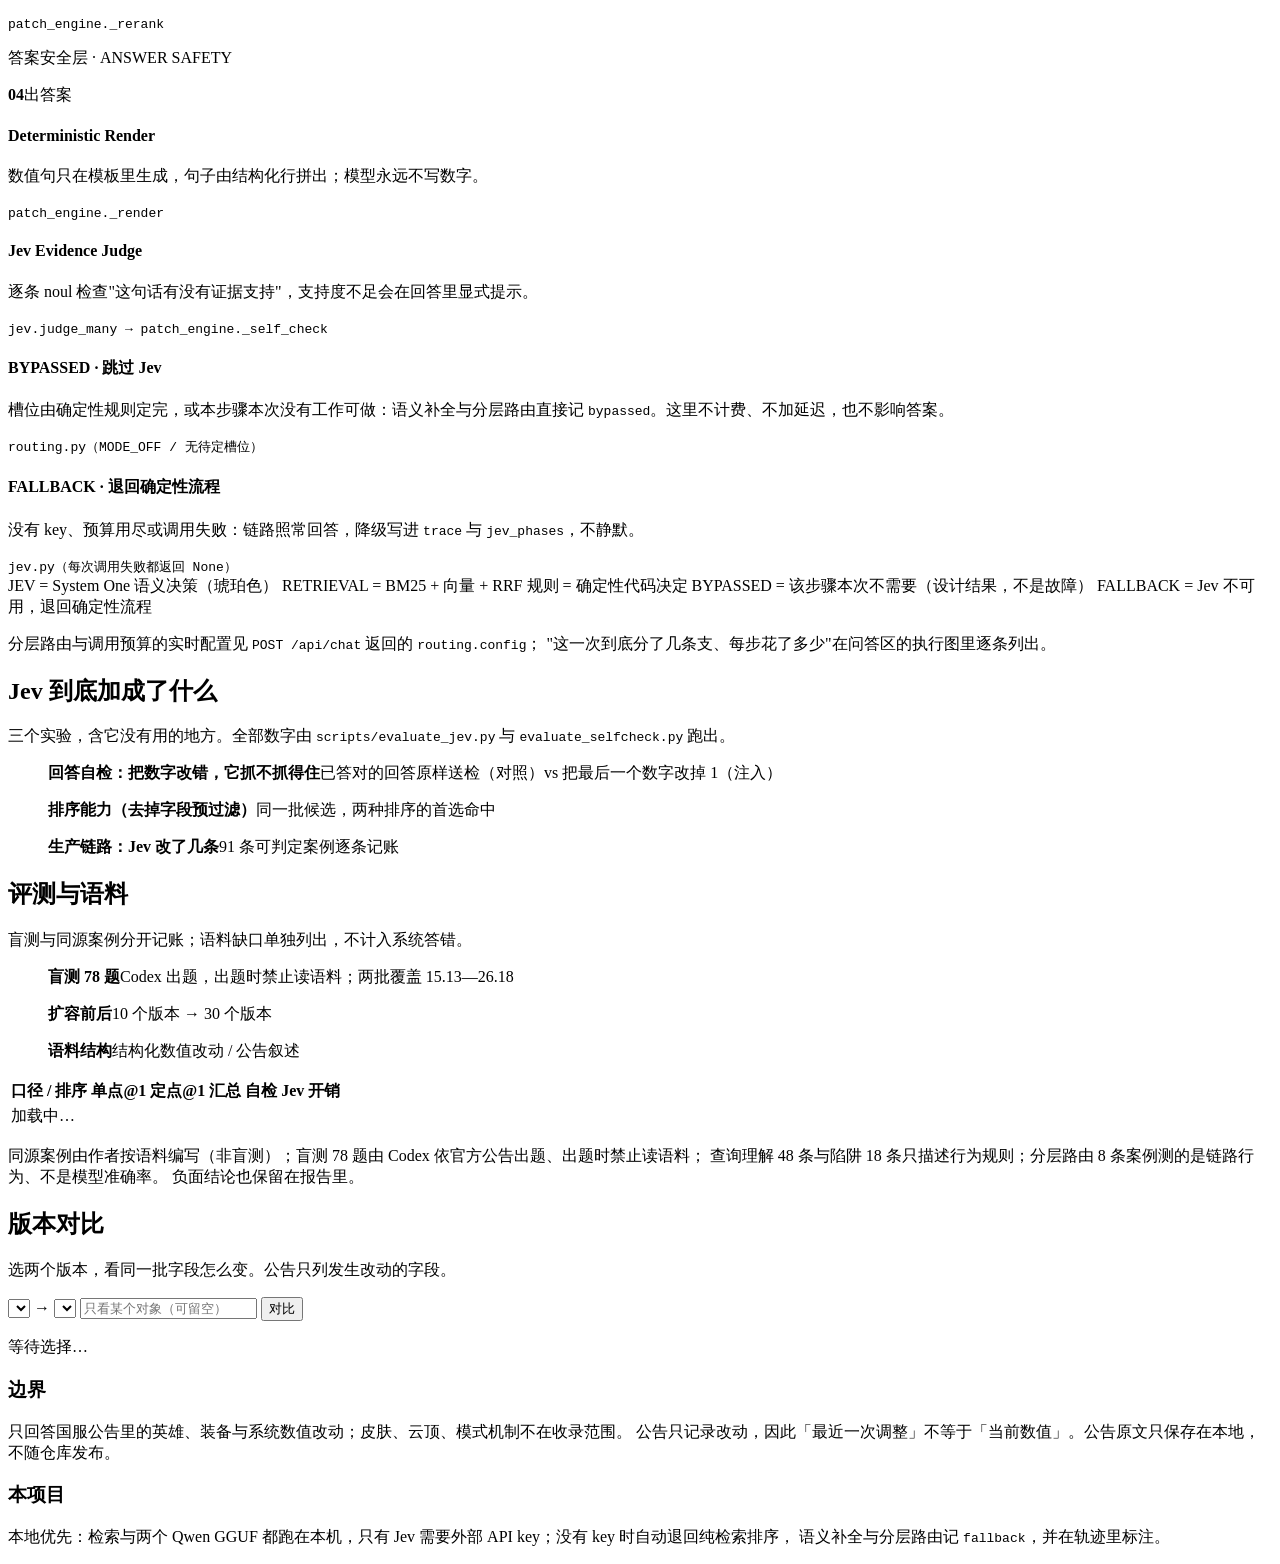
==== commit 6d0ecbcd: "feat(web): 架构图 + 逐查询执行图 + Jev 四段决策面板（前端不看 README 也能读懂） 改了什么： - `web/index.html` 新增 `section#arch`（五层" ====
--- a/web/index.html
+++ b/web/index.html
@@ -4,7 +4,7 @@
 <meta charset="utf-8" />
 <meta name="viewport" content="width=device-width, initial-scale=1" />
 <title>RAG Jev · 国服版本公告问答</title>
-<meta name="description" content="国服《英雄联盟》版本更新公告的本地 RAG 问答：数字只来自官方公告，Jev 负责候选重排与回答自检。" />
+<meta name="description" content="国服《英雄联盟》版本更新公告的本地 RAG 问答：数字只来自官方公告，Jev 负责槽位补全、分层路由、候选重排与回答自检。" />
 <link rel="stylesheet" href="/style.css" />
 </head>
 <body>
@@ -18,21 +18,22 @@
     <li><a href="#hero" data-index="01">开场</a></li>
     <li><a href="#ask" data-index="02">问答</a></li>
     <li><a href="#flow" data-index="03">结构</a></li>
-    <li><a href="#jev" data-index="04">Jev</a></li>
-    <li><a href="#data" data-index="05">数据</a></li>
-    <li><a href="#compare" data-index="06">对比</a></li>
+    <li><a href="#arch" data-index="04">架构</a></li>
+    <li><a href="#jev" data-index="05">Jev</a></li>
+    <li><a href="#data" data-index="06">数据</a></li>
+    <li><a href="#compare" data-index="07">对比</a></li>
   </ul>
   <span class="rail-status" id="rail-status"><i class="dot"></i><span id="rail-status-text">连接中</span></span>
 </nav>
 
 <header class="hero" id="hero">
   <h1 class="display reveal"><span>RAG</span><span class="accent">JEV</span></h1>
-  <p class="lede reveal">国服《英雄联盟》版本公告问答。数字只来自公告原文，<b>Jev</b> 在候选里做选择，并回头核对答案有没有证据。</p>
+  <p class="lede reveal">国服《英雄联盟》版本公告问答。数字只来自公告原文，<b>Jev</b> 决定"该往哪里找"，并在候选里做选择、回头核对答案有没有证据。</p>
   <div class="hero-meta reveal">
     <div><span id="stat-chunks">—</span><small>条结构化语料</small></div>
     <div><span id="stat-patches">—</span><small>个收录版本</small></div>
-    <div><span id="stat-blind">40/40</span><small>盲测数值正确</small></div>
-    <div><span id="stat-cost">$0.0001</span><small>Jev 单次成本</small></div>
+    <div><span id="stat-blind">—</span><small id="stat-blind-note">盲测数值正确</small></div>
+    <div><span id="stat-cost">—</span><small>Jev 单次成本</small></div>
   </div>
   <a class="scroll-cue" href="#ask"><span></span>开始提问</a>
 </header>
@@ -43,7 +44,7 @@
   <section class="section" id="ask">
     <div class="section-head reveal">
       <h2>问版本、对象、技能或字段</h2>
-      <p>没写版本时按最新收录版本回答；下拉框选中的版本只在问题没写版本时生效。技能可以直接叫名字，例如「斩钢闪」。</p>
+      <p>没写版本时按最新收录版本回答；下拉框选中的版本只在问题没写版本时生效。技能可以直接叫名字，例如「斩钢闪」。没写清技能时，链路会分叉检索并在轨迹里说明。</p>
     </div>
 
     <div class="console">
@@ -53,7 +54,7 @@
           <span class="hint" id="patch-hint">覆盖范围加载中…</span>
         </div>
         <form id="composer">
-          <textarea id="input" rows="2" placeholder="例如：26.17 亚索改了什么 / 电刀现在多少钱 / 锐雯历次被削弱是哪些版本"></textarea>
+          <textarea id="input" rows="2" placeholder="例如：26.17 亚索改了什么 / 卡西奥佩娅的技能伤害改过吗 / 电刀现在多少钱"></textarea>
           <button type="submit" id="send"><span>提问</span><i>↵</i></button>
         </form>
         <div class="chips" id="examples"></div>
@@ -73,28 +74,54 @@
           </div>
         </article>
 
+        <!-- 解释视图：这一次提问在链路里到底发生了什么。文本轨迹（下方 .trace）仍是调试视图。 -->
+        <article class="graph" id="graph-card">
+          <header>
+            <span class="tag">执行图</span>
+            <span class="muted" id="graph-note">等待提问</span>
+          </header>
+          <div class="graph-body" id="graph-body">
+            <p class="ghost">提问后，这里按顺序列出这一次实际跑过的阶段、每个槽位是怎么定下来的、路由有没有分叉，以及每一步花了多少钱。</p>
+          </div>
+        </article>
+
         <article class="jev-panel reveal" id="jev-panel">
           <header>
-            <span class="tag jev">JEV 决策</span>
+            <span class="tag jev">JEV 决策层</span>
             <span class="muted" id="jev-note">未调用</span>
           </header>
+          <p class="graph-head">四个角色，按生命周期排列 · 状态与原因都来自本次请求的 <code>jev_phases</code></p>
           <div class="jev-grid">
             <div class="jev-block">
-              <h4>候选重排</h4>
+              <h4>01 语义补全 · Semantic Fallback</h4>
+              <p class="phase-line"><span class="phase-badge" id="jev-phase-fallback">— · 尚无数据</span><span class="phase-meta" id="jev-phase-fallback-meta"></span></p>
+              <p class="jev-verdict" id="jev-phase-fallback-why">提问后显示本阶段的状态与原因</p>
+            </div>
+            <div class="jev-block">
+              <h4>02 分层路由 · Hierarchical Routing</h4>
+              <p class="phase-line"><span class="phase-badge" id="jev-phase-routing">— · 尚无数据</span><span class="phase-meta" id="jev-phase-routing-meta"></span></p>
+              <p class="jev-verdict" id="jev-phase-routing-why">提问后显示本阶段的状态与原因</p>
+            </div>
+            <div class="jev-block jev-wide">
+              <h4>03 候选重排 · Candidate Rerank</h4>
+              <p class="phase-line"><span class="phase-badge" id="jev-phase-rerank">— · 尚无数据</span><span class="phase-meta" id="jev-phase-rerank-meta"></span></p>
               <div class="bars" id="jev-bars"><p class="ghost">候选 ≥ 2 条时，Jev 逐条打分</p></div>
               <p class="jev-verdict" id="jev-verdict"></p>
             </div>
             <div class="jev-block">
-              <h4>回答自检</h4>
+              <h4>04 证据判读 · Evidence Judge</h4>
+              <p class="phase-line"><span class="phase-badge" id="jev-phase-judge">— · 尚无数据</span><span class="phase-meta" id="jev-phase-judge-meta"></span></p>
               <div class="gauge" id="jev-gauge"><span class="gauge-ring"></span><b id="jev-self-min">—</b></div>
               <p class="jev-verdict" id="jev-self-note">把每条改动与证据比对，支持度低于 0.5 会在回答里提示</p>
             </div>
-            <div class="jev-block jev-cost">
-              <h4>本次开销</h4>
-              <div class="cost-line"><span id="jev-cost">$0</span><small>API 费用</small></div>
-              <div class="cost-line"><span id="jev-latency">—</span><small>模型耗时</small></div>
-              <div class="cost-line"><span id="session-cost">$0</span><small>本会话累计</small></div>
-            </div>
+          </div>
+          <div class="phase-table-wrap">
+            <table class="phase-table" id="jev-phase-table">
+              <caption>本次开销：分层搜索多付出了多少</caption>
+              <thead><tr><th>阶段</th><th>状态</th><th>调用</th><th>费用</th><th>耗时</th></tr></thead>
+              <tbody><tr><td colspan="5" class="ghost">提问后按 <code>jev_phases</code> 逐阶段记账</td></tr></tbody>
+            </table>
+            <p class="jev-total-line muted" id="jev-total-line">本会话累计 <b id="session-cost-total">$0</b></p>
           </div>
         </article>
 
@@ -105,7 +132,7 @@
 
         <article class="trace reveal">
           <header><span class="tag">轨迹</span><span class="muted" id="trace-count">0 步</span></header>
-          <ol id="trace-list"><li class="ghost">版本解析、Jev 重排、回答自检的每一步都记在这里</li></ol>
+          <ol id="trace-list"><li class="ghost">版本解析、语义路由、分支检索、Jev 重排的每一步都记在这里</li></ol>
         </article>
       </div>
     </div>
@@ -120,15 +147,105 @@
       <article class="flow-node reveal"><span class="n">01</span><h3>公告抓取</h3><p>腾讯国服公告频道 → 正文（GBK，箭头是 HTML 实体）。</p><code>scripts/ingest_qq.py</code></article>
       <article class="flow-node reveal"><span class="n">02</span><h3>结构化解析</h3><p>分区 / 对象 / 技能 / 字段 / 前后值，两种箭头都认。</p><code>patch_schema.py</code></article>
       <article class="flow-node reveal"><span class="n">03</span><h3>语料与索引</h3><p>数值改动与公告叙述分开存；索引指纹绑定语料字节。</p><code>engine.py</code></article>
-      <article class="flow-node reveal"><span class="n">04</span><h3>过滤再检索</h3><p>版本 / 对象 / 类型 / 技能先过滤，再 BM25 + 向量 + RRF。</p><code>patch_engine.py</code></article>
-      <article class="flow-node is-jev reveal"><span class="n">05</span><h3>Jev 决策层</h3><p>逐条 noul 打分重排（分差不显著就保留检索顺序）+ 回答自检。</p><code>jev.py</code></article>
+      <article class="flow-node is-jev reveal"><span class="n">04</span><h3>语义路由</h3><p>只对确定性规则没定的槽位提问；分叉检索后合并，再交给重排。</p><code>routing.py</code></article>
+      <article class="flow-node is-jev reveal"><span class="n">05</span><h3>Jev 决策层</h3><p>逐条 noul 打分重排（分差不显著就保留检索顺序）+ 回答自检。</p><code>jev.rerank</code></article>
       <article class="flow-node reveal"><span class="n">06</span><h3>模板渲染</h3><p>数值句只在 <code>_render</code> 生成，模型不写数字。</p><code>patch_engine._render</code></article>
     </div>
     <ul class="notes reveal">
-      <li><b>候选重排</b>：定点命中@1 由 14/15 提升到 <b>15/15</b>——问题用词与字段标签不一致时，Jev 从候选里把正确行捞回来。</li>
+      <li class="note-src">以下数字来自 <code>docs/盲测报告-合并.md</code>、<code>docs/Jev效果.md</code>、<code>docs/Jev分层路由.md</code>，页面启动时读 <code>docs/*.json</code>，不在这里手写。</li>
+      <li><b>候选重排</b>：同源定点命中@1 由 14/15 提升到 <b>15/15</b>——问题用词与字段标签不一致时，Jev 从候选里把正确行捞回来。</li>
       <li><b>回答自检</b>：每条改动与证据逐条比对，47/47 回答最低支持度 ≥ 0.5；支持度不足会在回答里显式提示。</li>
       <li><b>置信闸门</b>：分差 &lt; 0.15 时不改顺序——两条无法区分的候选同样正确，避免把答案挤到第二位。</li>
+      <li><b>分层路由</b>：完全确定的问题 4/8 条零语义调用；触发路由的题目命中@1 由 5/8 到 8/8（改善 3、损害 0）。报告写明样本量小，这证明的是机制有效，不是收益幅度。</li>
     </ul>
+  </section>
+
+  <section class="section" id="arch">
+    <div class="section-head reveal">
+      <h2>五层架构：Jev 只做判断，不写答案</h2>
+      <p>从上到下是一次提问的真实流向。每个节点都对着代码里的文件与函数；琥珀色节点就是 Jev 会介入的位置，
+         一眼能看出它出现在"查什么"和"选哪条"上，而从不出现在"写什么数字"上。</p>
+    </div>
+
+    <div class="arch reveal">
+      <div class="arch-inner">
+
+        <div class="arch-group">
+          <p class="arch-label">数据层 · DATA LAYER</p>
+          <div class="layer">
+            <article class="arch-node"><h4>公告抓取</h4><p>腾讯国服公告频道 → 正文（GBK，箭头是 HTML 实体）。</p><code>scripts/ingest_qq.py</code></article>
+            <article class="arch-node"><h4>Schema Parse</h4><p>分区 / 对象 / 技能 / 字段 / 前后值，两种箭头都认。</p><code>patch_schema.parse</code></article>
+            <article class="arch-node"><h4>Structured Corpus</h4><p>数值改动与公告叙述分开存，指纹绑定语料字节。</p><code>data/patch/knowledge.json</code></article>
+            <article class="arch-node"><h4>Vector / BM25 Index</h4><p>本地向量与 BM25 两套索引，检索时才用。</p><code>engine.Retriever</code></article>
+          </div>
+        </div>
+
+        <div class="arch-group">
+          <p class="arch-label">查询理解层 · QUERY UNDERSTANDING</p>
+          <div class="layer layer-spine">
+            <article class="layer-tag"><b>01</b>解析</article>
+            <article class="arch-node"><h4>Deterministic Parser</h4><p>版本 / 对象 / 技能 / 字段 / 意图，全走正则与别名表；这里定下的槽位对模型关闭。</p><code>patch_engine.plan → QueryPlan</code></article>
+            <span class="arch-edge" aria-hidden="true"></span>
+            <article class="arch-node is-jev"><h4>Jev Semantic Fallback</h4><p>只补确定性规则没定的槽位，给出置信度与候选分布；置信度不足就留成未决。</p><code>routing.SemanticRouter._semantic_fallback</code></article>
+          </div>
+        </div>
+
+        <div class="arch-group">
+          <p class="arch-label">检索层 · RETRIEVAL</p>
+          <div class="layer layer-spine">
+            <article class="layer-tag"><b>02</b>检索</article>
+            <article class="arch-node is-jev"><h4>Hierarchical Router</h4><p>按分类树决定"要不要分叉"：确定性规则没定的层级才提问，每条语义决策都记进阶段账本。</p><code>routing.SemanticRouter._hierarchical_route</code></article>
+            <span class="arch-edge" aria-hidden="true"></span>
+            <div class="arch-fork">
+              <article class="arch-node is-jev"><h4>Branch Planner</h4><p>首选读法一条；接近的次选读法各开一条。置信度不够时不押单边。</p><code>routing.RoutePath · _build_paths</code></article>
+              <article class="arch-node plain"><h4>保守路径</h4><p>不加技能 / 字段过滤的全量读法：误判只损失精度，不会漏掉正确行。</p><code>routing._build_paths（unfiltered）</code></article>
+            </div>
+            <span class="arch-edge" aria-hidden="true"></span>
+            <article class="arch-node"><h4>Metadata Filter</h4><p>分支检索前先按版本 / 对象 / 技能 / 字段族收窄。这一步才让后面的排名变简单。</p><code>patch_engine._where → engine.Retriever.search</code></article>
+            <span class="arch-edge" aria-hidden="true"></span>
+            <article class="arch-node is-retrieval"><h4>BM25 + Vector + RRF</h4><p>每个分支各跑一次混合检索，先按排名融合，再按路径置信度加权。</p><code>engine.py · routing.RRF_K = 60</code></article>
+            <span class="arch-edge" aria-hidden="true"></span>
+            <article class="arch-node is-retrieval"><h4>Candidate Merge</h4><p>去重后形成唯一候选列表；每行记下被哪几条分支找到（<code>branches</code>）。</p><code>routing.merge_candidates</code></article>
+          </div>
+        </div>
+
+        <div class="arch-group">
+          <p class="arch-label">决策层 · DECISION</p>
+          <div class="layer layer-spine">
+            <article class="layer-tag"><b>03</b>决策</article>
+            <article class="arch-node is-jev"><h4>Jev Rerank</h4><p>对候选逐条 judge noul，返回相对分数与首选；只说"哪条更对"，不产生数值。</p><code>jev.rerank → patch_engine._rerank</code></article>
+            <span class="arch-edge" aria-hidden="true"></span>
+            <article class="arch-node is-jev"><h4>Confidence Gate</h4><p>分差 &lt; <code>jev.MIN_RERANK_GAP = 0.15</code> 就保留检索顺序：两条无法区分的候选同样正确。</p><code>patch_engine._rerank</code></article>
+          </div>
+        </div>
+
+        <div class="arch-group">
+          <p class="arch-label">答案安全层 · ANSWER SAFETY</p>
+          <div class="layer layer-spine">
+            <article class="layer-tag"><b>04</b>出答案</article>
+            <article class="arch-node"><h4>Deterministic Render</h4><p>数值句只在模板里生成，句子由结构化行拼出；模型永远不写数字。</p><code>patch_engine._render</code></article>
+            <span class="arch-edge" aria-hidden="true"></span>
+            <article class="arch-node is-jev"><h4>Jev Evidence Judge</h4><p>逐条 noul 检查"这句话有没有证据支持"，支持度不足会在回答里显式提示。</p><code>jev.judge_many → patch_engine._self_check</code></article>
+          </div>
+        </div>
+
+        <div class="arch-bypass">
+          <article class="arch-node bypass"><h4>BYPASSED · 跳过 Jev</h4><p>槽位由确定性规则定完，或本步骤本次没有工作可做：语义补全与分层路由直接记 <code>bypassed</code>。这里不计费、不加延迟，也不影响答案。</p><code>routing.py（MODE_OFF / 无待定槽位）</code></article>
+          <article class="arch-node fallback"><h4>FALLBACK · 退回确定性流程</h4><p>没有 key、预算用尽或调用失败：链路照常回答，降级写进 <code>trace</code> 与 <code>jev_phases</code>，不静默。</p><code>jev.py（每次调用失败都返回 None）</code></article>
+        </div>
+
+      </div>
+
+      <div class="arch-legend">
+        <span><i class="sw is-jev"></i>JEV = System One 语义决策（琥珀色）</span>
+        <span><i class="sw is-retrieval"></i>RETRIEVAL = BM25 + 向量 + RRF</span>
+        <span><i class="sw"></i>规则 = 确定性代码决定</span>
+        <span><i class="sw bypass"></i>BYPASSED = 该步骤本次不需要（设计结果，不是故障）</span>
+        <span><i class="sw fallback"></i>FALLBACK = Jev 不可用，退回确定性流程</span>
+      </div>
+      <p class="footnote">分层路由与调用预算的实时配置见 <code>POST /api/chat</code> 返回的 <code>routing.config</code>；
+         "这一次到底分了几条支、每步花了多少"在问答区的执行图里逐条列出。</p>
+    </div>
   </section>
 
   <section class="section" id="jev">
@@ -148,7 +265,7 @@
         <div class="chart-body" data-chart="ranker"></div>
       </figure>
       <figure class="chart reveal">
-        <figcaption><b>生产链路：Jev 改了几条</b><span>83 条可判定案例逐条记账</span></figcaption>
+        <figcaption><b>生产链路：Jev 改了几条</b><span>91 条可判定案例逐条记账</span></figcaption>
         <div class="chart-body" data-chart="effect"></div>
       </figure>
     </div>
@@ -187,7 +304,8 @@
 
     <p class="footnote reveal">
       同源案例由作者按语料编写（非盲测）；盲测 78 题由 Codex 依官方公告出题、出题时禁止读语料；
-      查询理解 48 条与陷阱 18 条只描述行为规则。负面结论也保留在报告里。
+      查询理解 48 条与陷阱 18 条只描述行为规则；分层路由 8 条案例测的是链路行为、不是模型准确率。
+      负面结论也保留在报告里。
     </p>
   </section>
 
@@ -217,7 +335,8 @@
   </div>
   <div>
     <h3>本项目</h3>
-    <p>本地优先：检索与两个 Qwen GGUF 都跑在本机，只有 Jev 需要外部 API key；没有 key 时自动退回纯检索排序并在轨迹里标注。</p>
+    <p>本地优先：检索与两个 Qwen GGUF 都跑在本机，只有 Jev 需要外部 API key；没有 key 时自动退回纯检索排序，
+       语义补全与分层路由记 <code>fallback</code>，并在轨迹里标注。</p>
   </div>
 </footer>
 
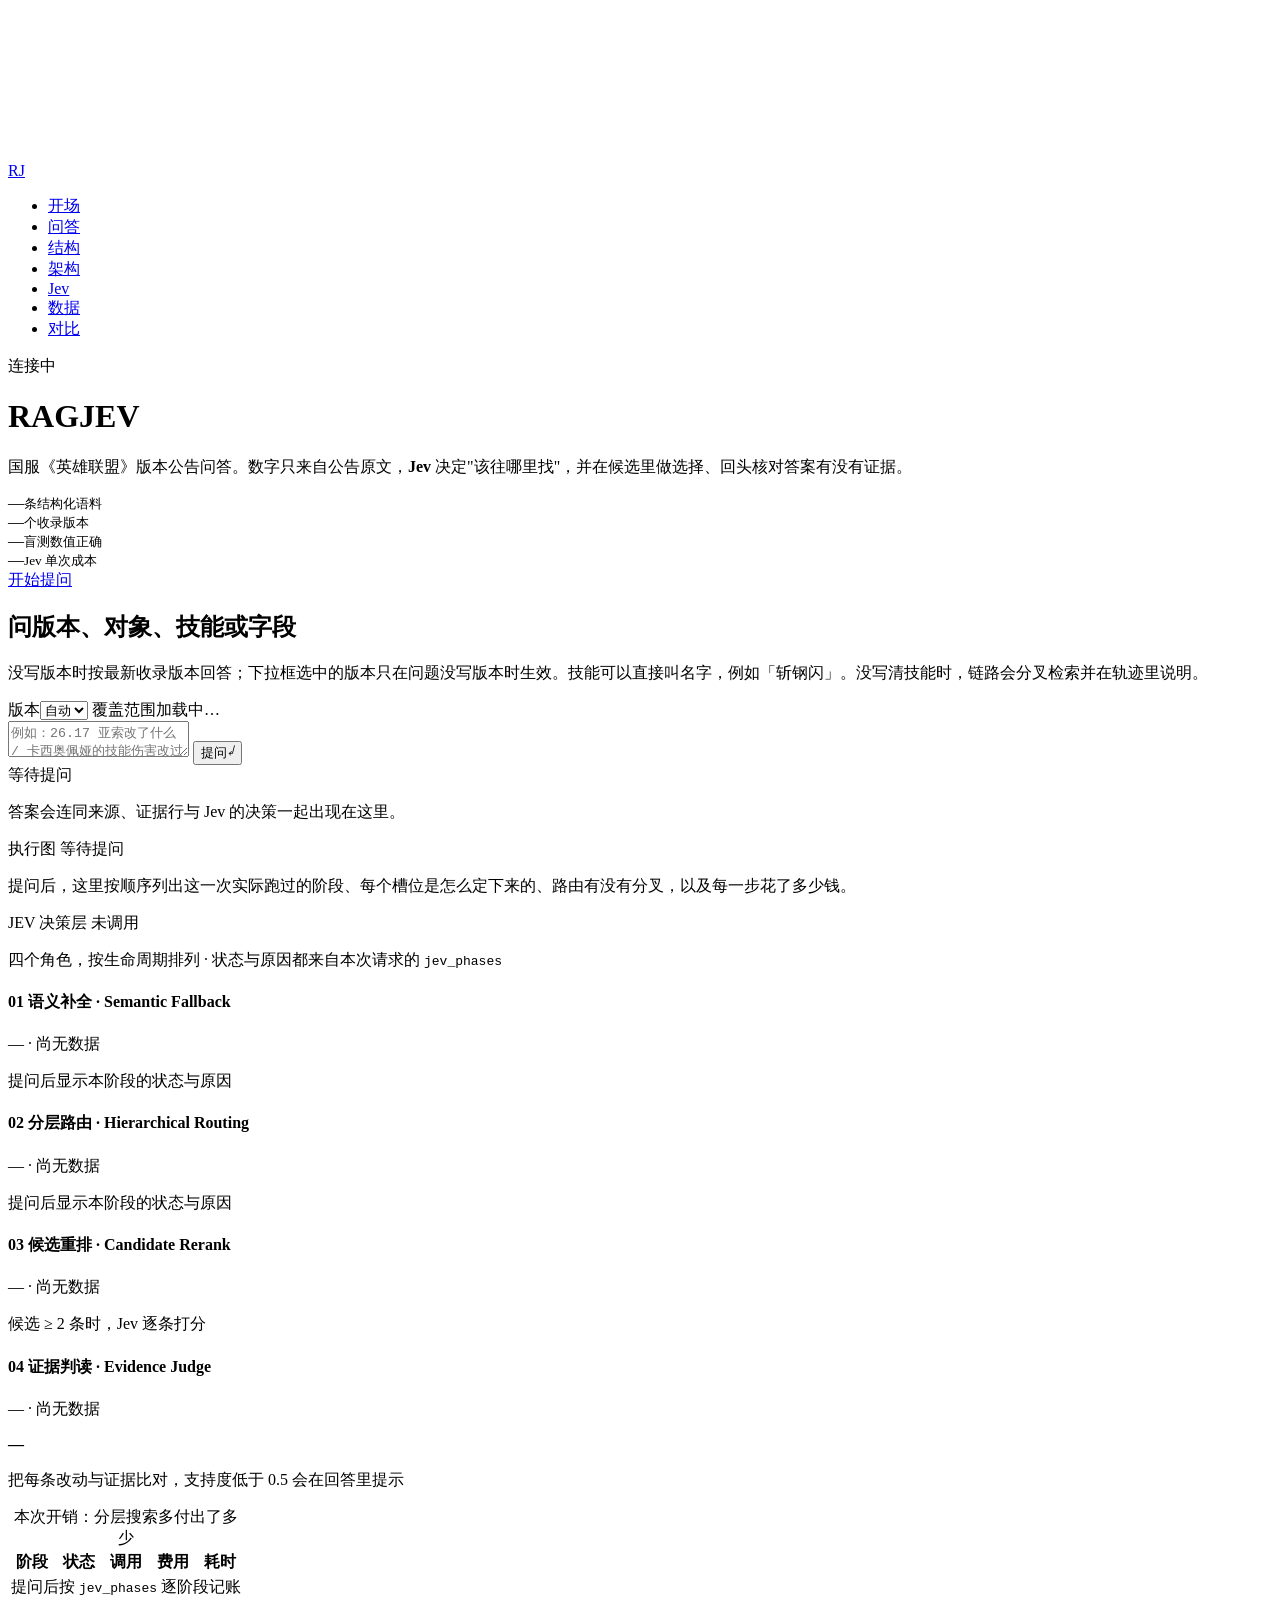
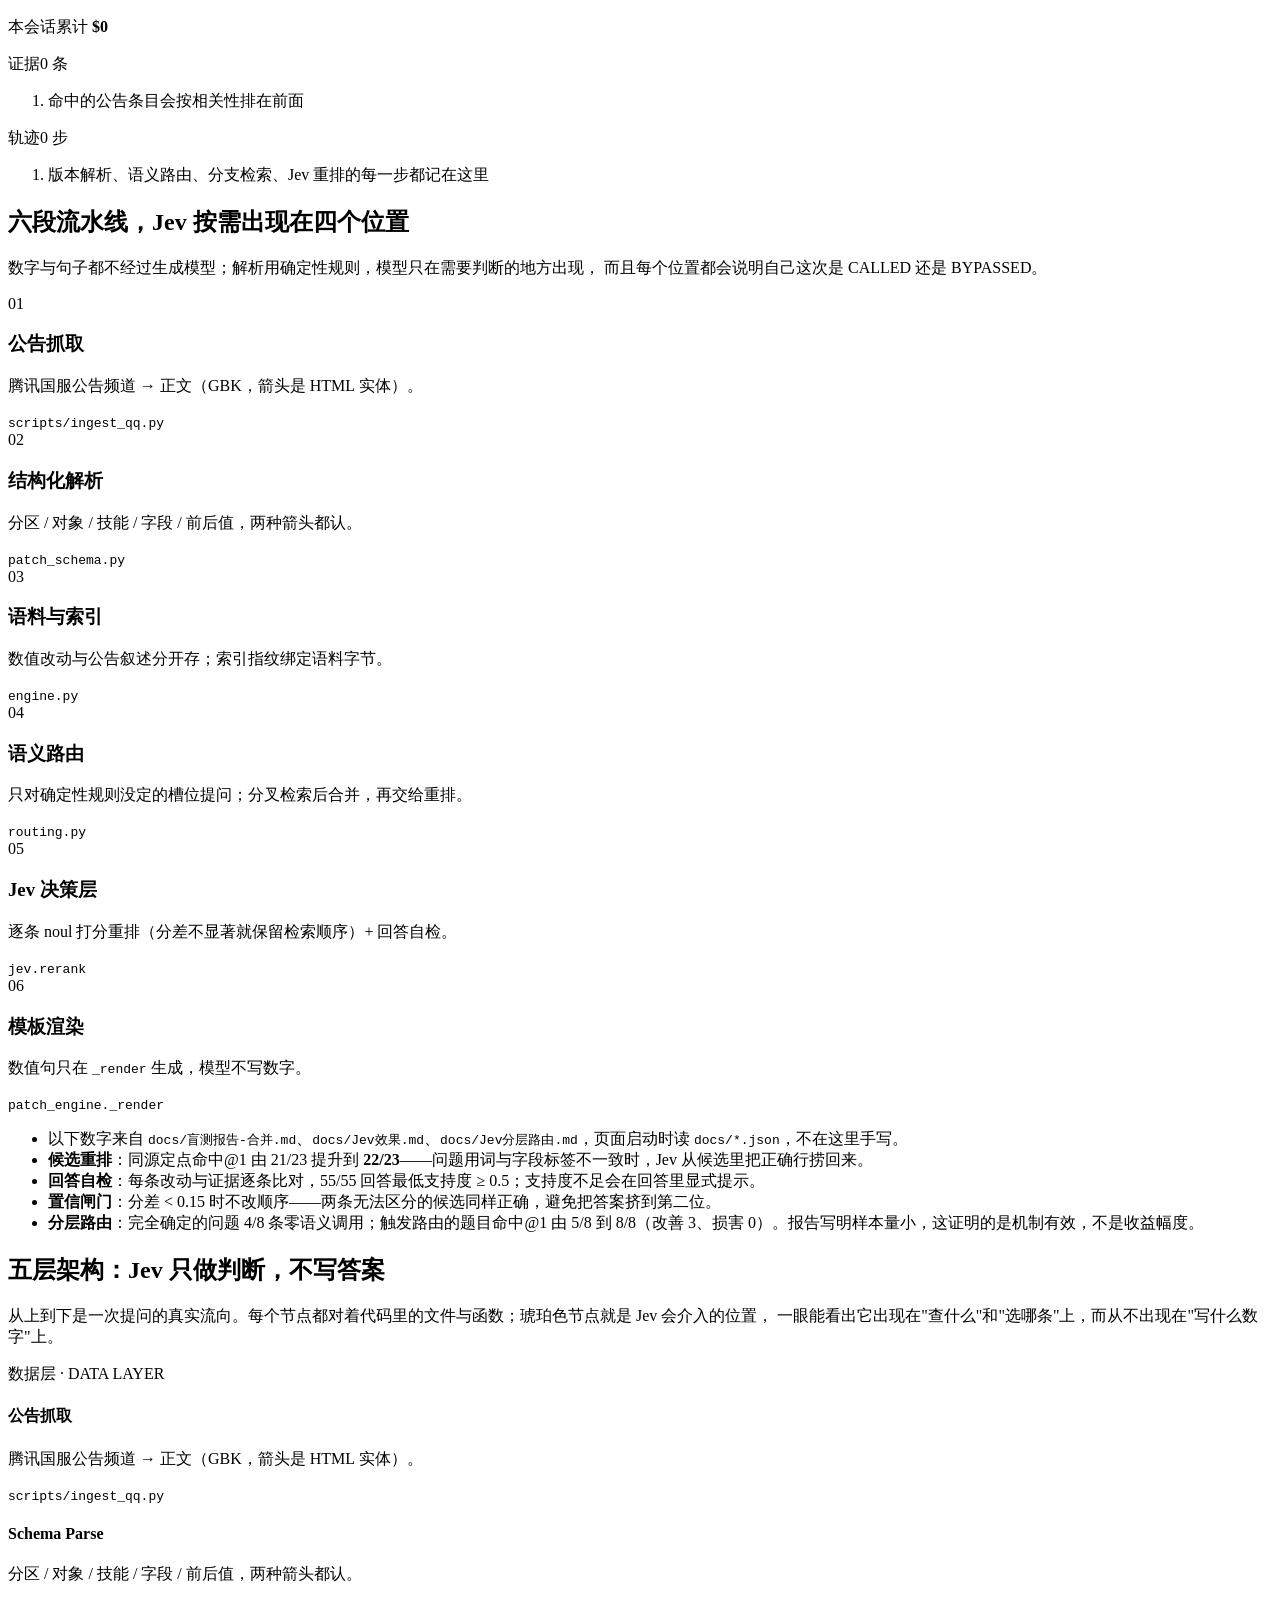
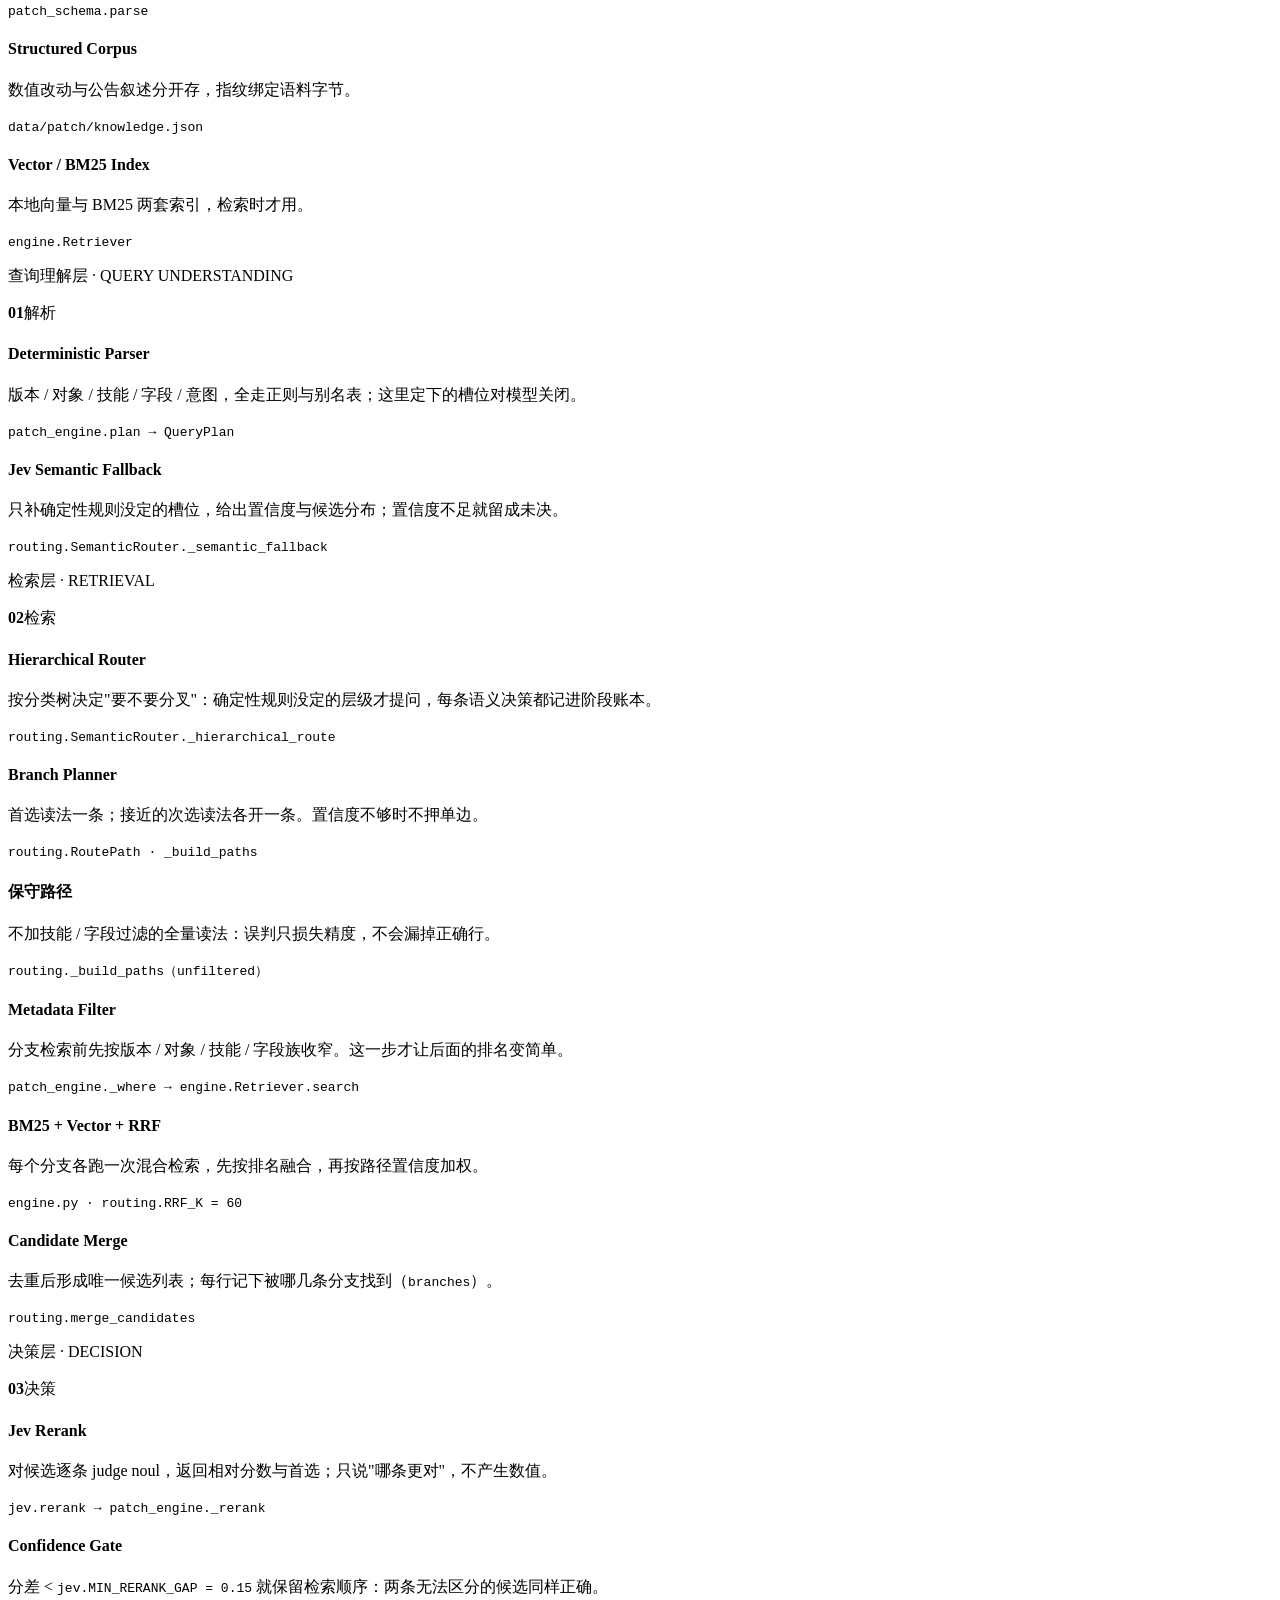
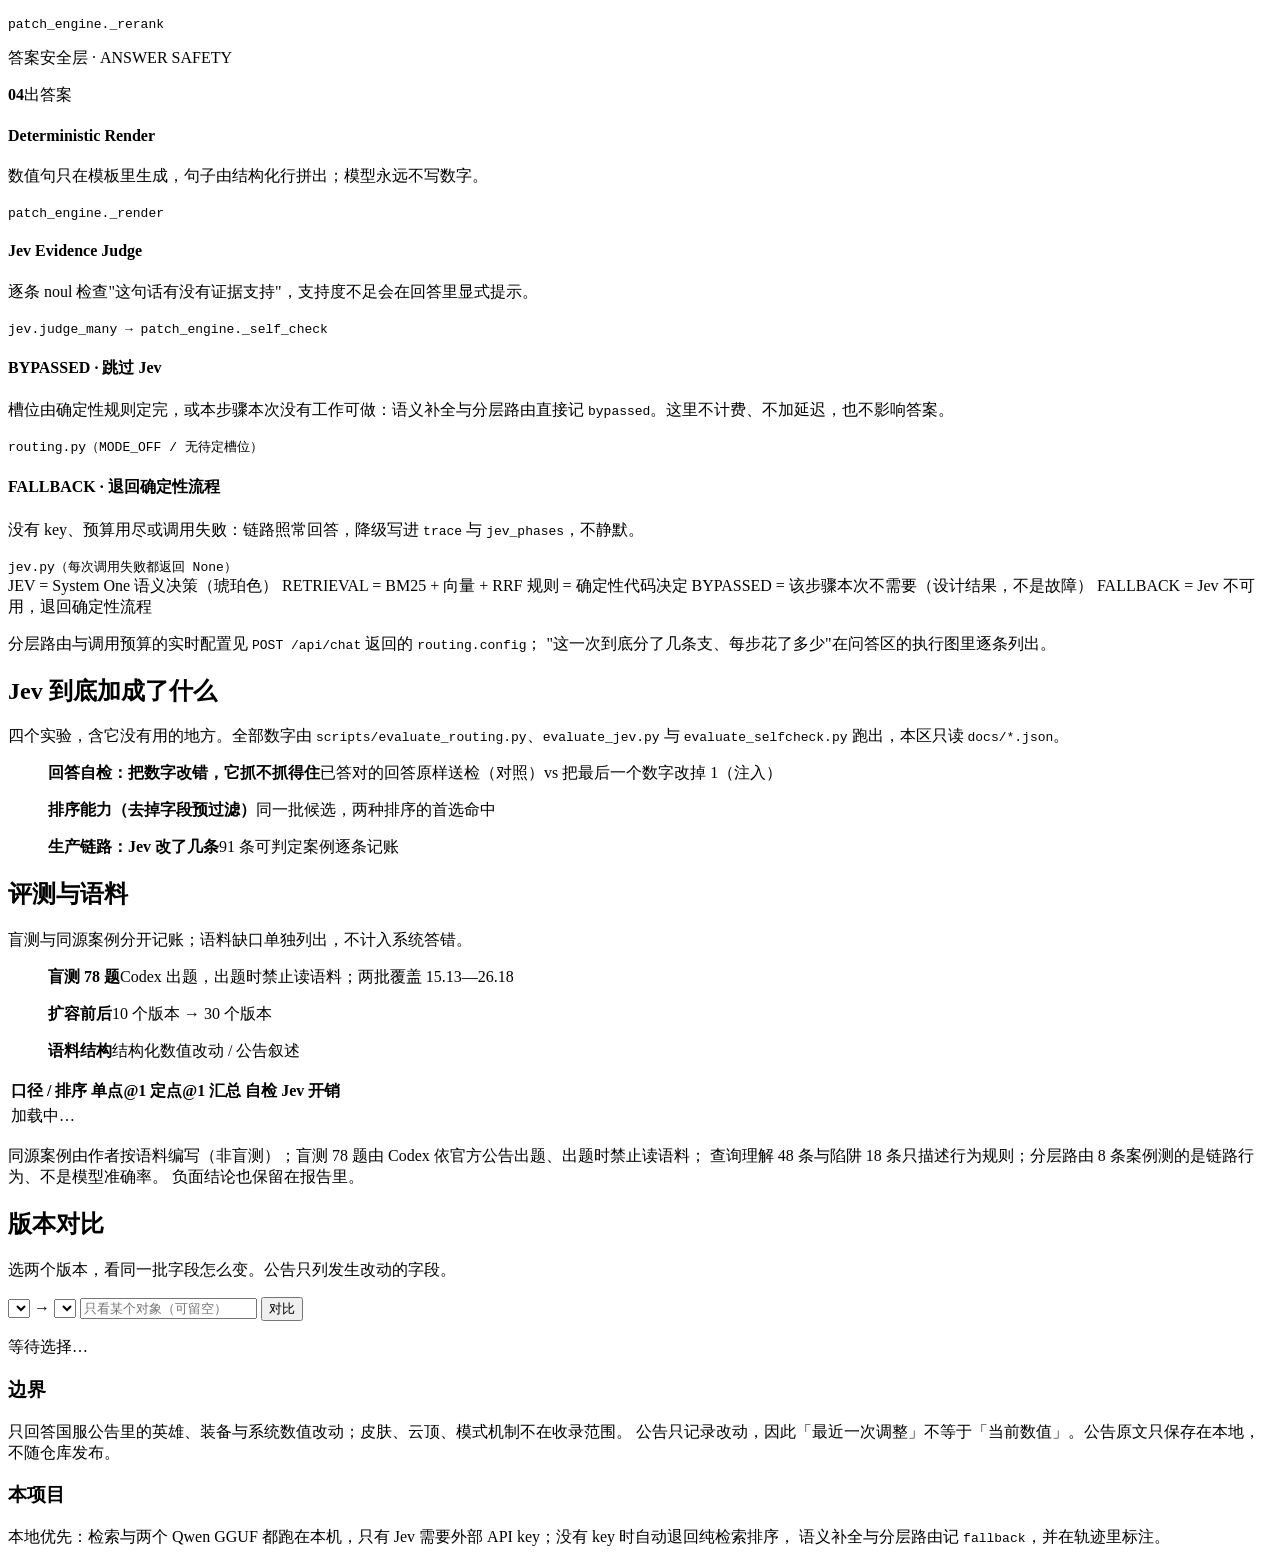
==== commit bdeedb87: "docs: 更新 0.14.0 界面截图（含新增架构区块）+ 修掉页面里两处过期数字 改了什么： - 重新截图：`ask` / `flow` / `jev` / `data` / `compare`，" ====
--- a/web/index.html
+++ b/web/index.html
@@ -140,8 +140,9 @@
 
   <section class="section" id="flow">
     <div class="section-head reveal">
-      <h2>六段流水线，三个位置交给 Jev</h2>
-      <p>数字与句子都不经过生成模型；解析用确定性规则，模型只在需要判断的地方出现。</p>
+      <h2>六段流水线，Jev 按需出现在四个位置</h2>
+      <p>数字与句子都不经过生成模型；解析用确定性规则，模型只在需要判断的地方出现，
+         而且每个位置都会说明自己这次是 CALLED 还是 BYPASSED。</p>
     </div>
     <div class="flow">
       <article class="flow-node reveal"><span class="n">01</span><h3>公告抓取</h3><p>腾讯国服公告频道 → 正文（GBK，箭头是 HTML 实体）。</p><code>scripts/ingest_qq.py</code></article>
@@ -153,8 +154,8 @@
     </div>
     <ul class="notes reveal">
       <li class="note-src">以下数字来自 <code>docs/盲测报告-合并.md</code>、<code>docs/Jev效果.md</code>、<code>docs/Jev分层路由.md</code>，页面启动时读 <code>docs/*.json</code>，不在这里手写。</li>
-      <li><b>候选重排</b>：同源定点命中@1 由 14/15 提升到 <b>15/15</b>——问题用词与字段标签不一致时，Jev 从候选里把正确行捞回来。</li>
-      <li><b>回答自检</b>：每条改动与证据逐条比对，47/47 回答最低支持度 ≥ 0.5；支持度不足会在回答里显式提示。</li>
+      <li><b>候选重排</b>：同源定点命中@1 由 21/23 提升到 <b>22/23</b>——问题用词与字段标签不一致时，Jev 从候选里把正确行捞回来。</li>
+      <li><b>回答自检</b>：每条改动与证据逐条比对，55/55 回答最低支持度 ≥ 0.5；支持度不足会在回答里显式提示。</li>
       <li><b>置信闸门</b>：分差 &lt; 0.15 时不改顺序——两条无法区分的候选同样正确，避免把答案挤到第二位。</li>
       <li><b>分层路由</b>：完全确定的问题 4/8 条零语义调用；触发路由的题目命中@1 由 5/8 到 8/8（改善 3、损害 0）。报告写明样本量小，这证明的是机制有效，不是收益幅度。</li>
     </ul>
@@ -251,7 +252,8 @@
   <section class="section" id="jev">
     <div class="section-head reveal">
       <h2>Jev 到底加成了什么</h2>
-      <p>三个实验，含它没有用的地方。全部数字由 <code>scripts/evaluate_jev.py</code> 与 <code>evaluate_selfcheck.py</code> 跑出。</p>
+      <p>四个实验，含它没有用的地方。全部数字由 <code>scripts/evaluate_routing.py</code>、<code>evaluate_jev.py</code>
+         与 <code>evaluate_selfcheck.py</code> 跑出，本区只读 <code>docs/*.json</code>。</p>
     </div>
 
     <figure class="chart wide reveal">
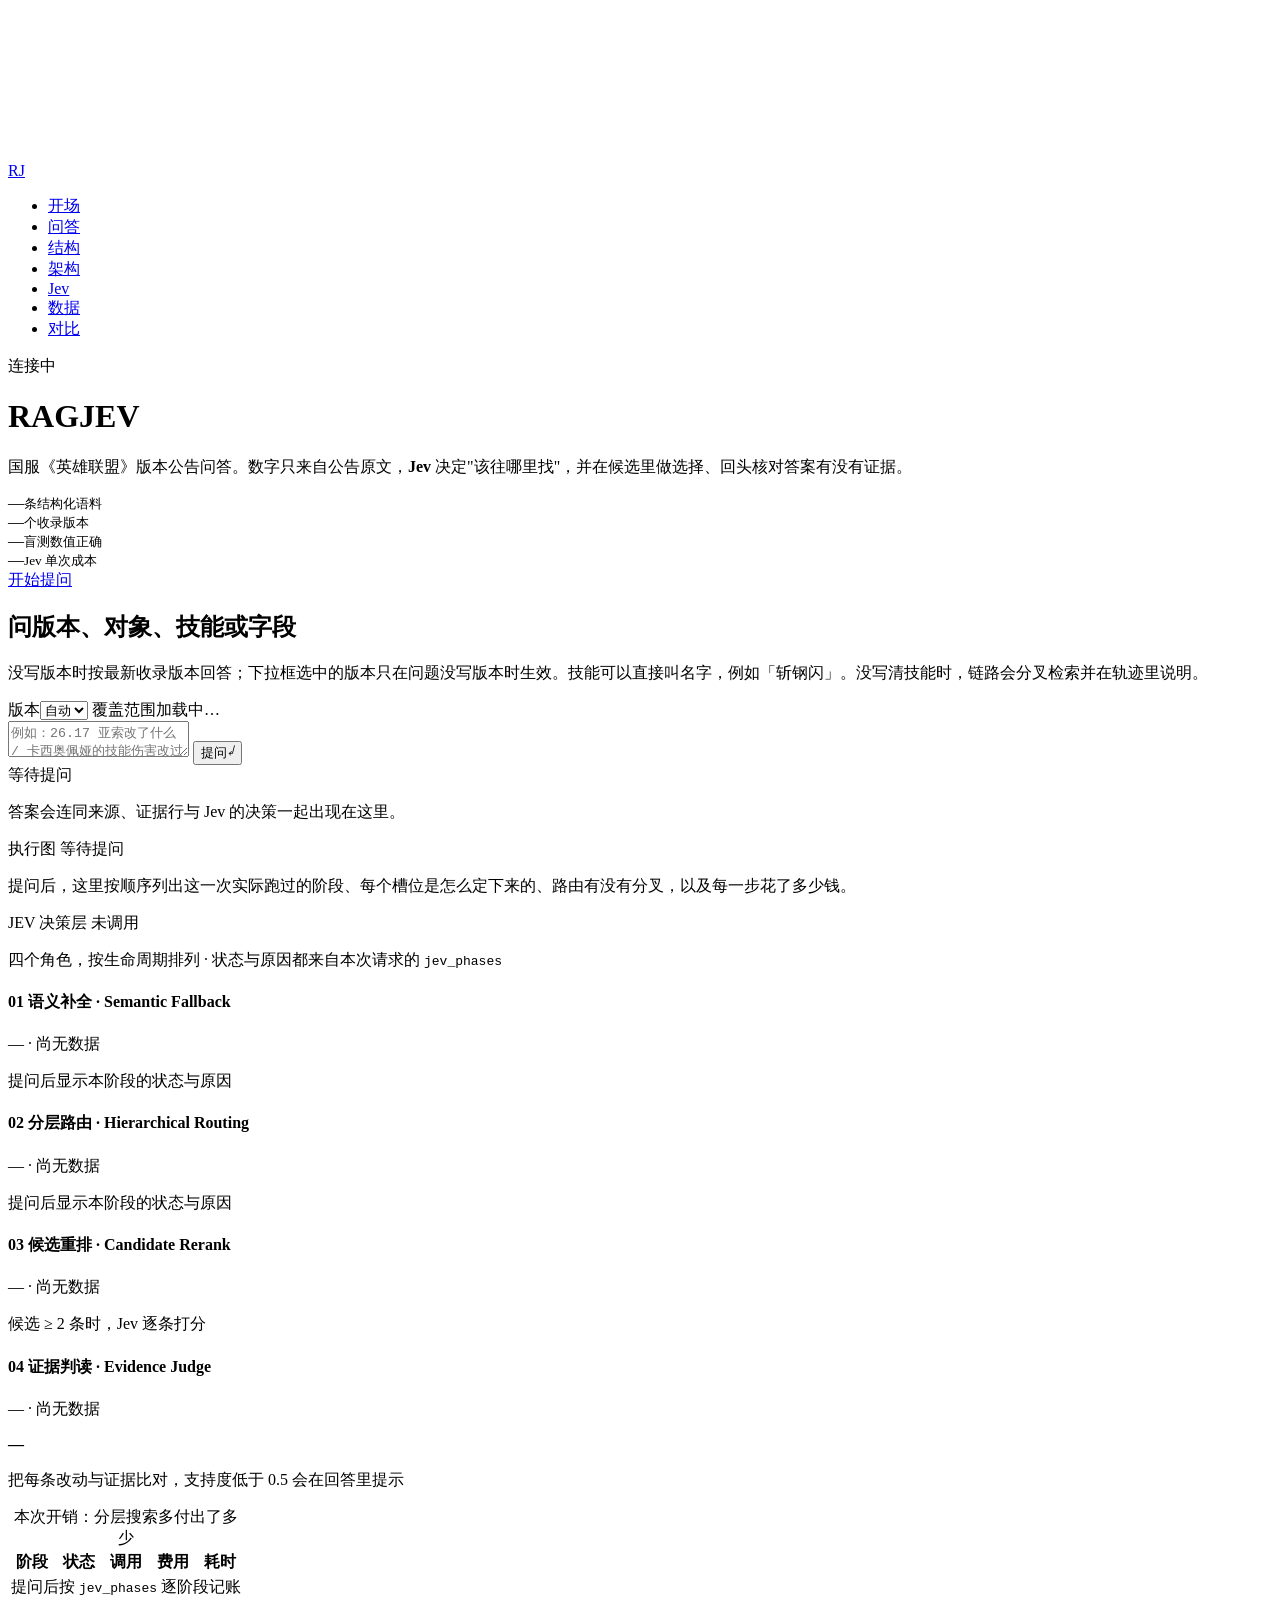
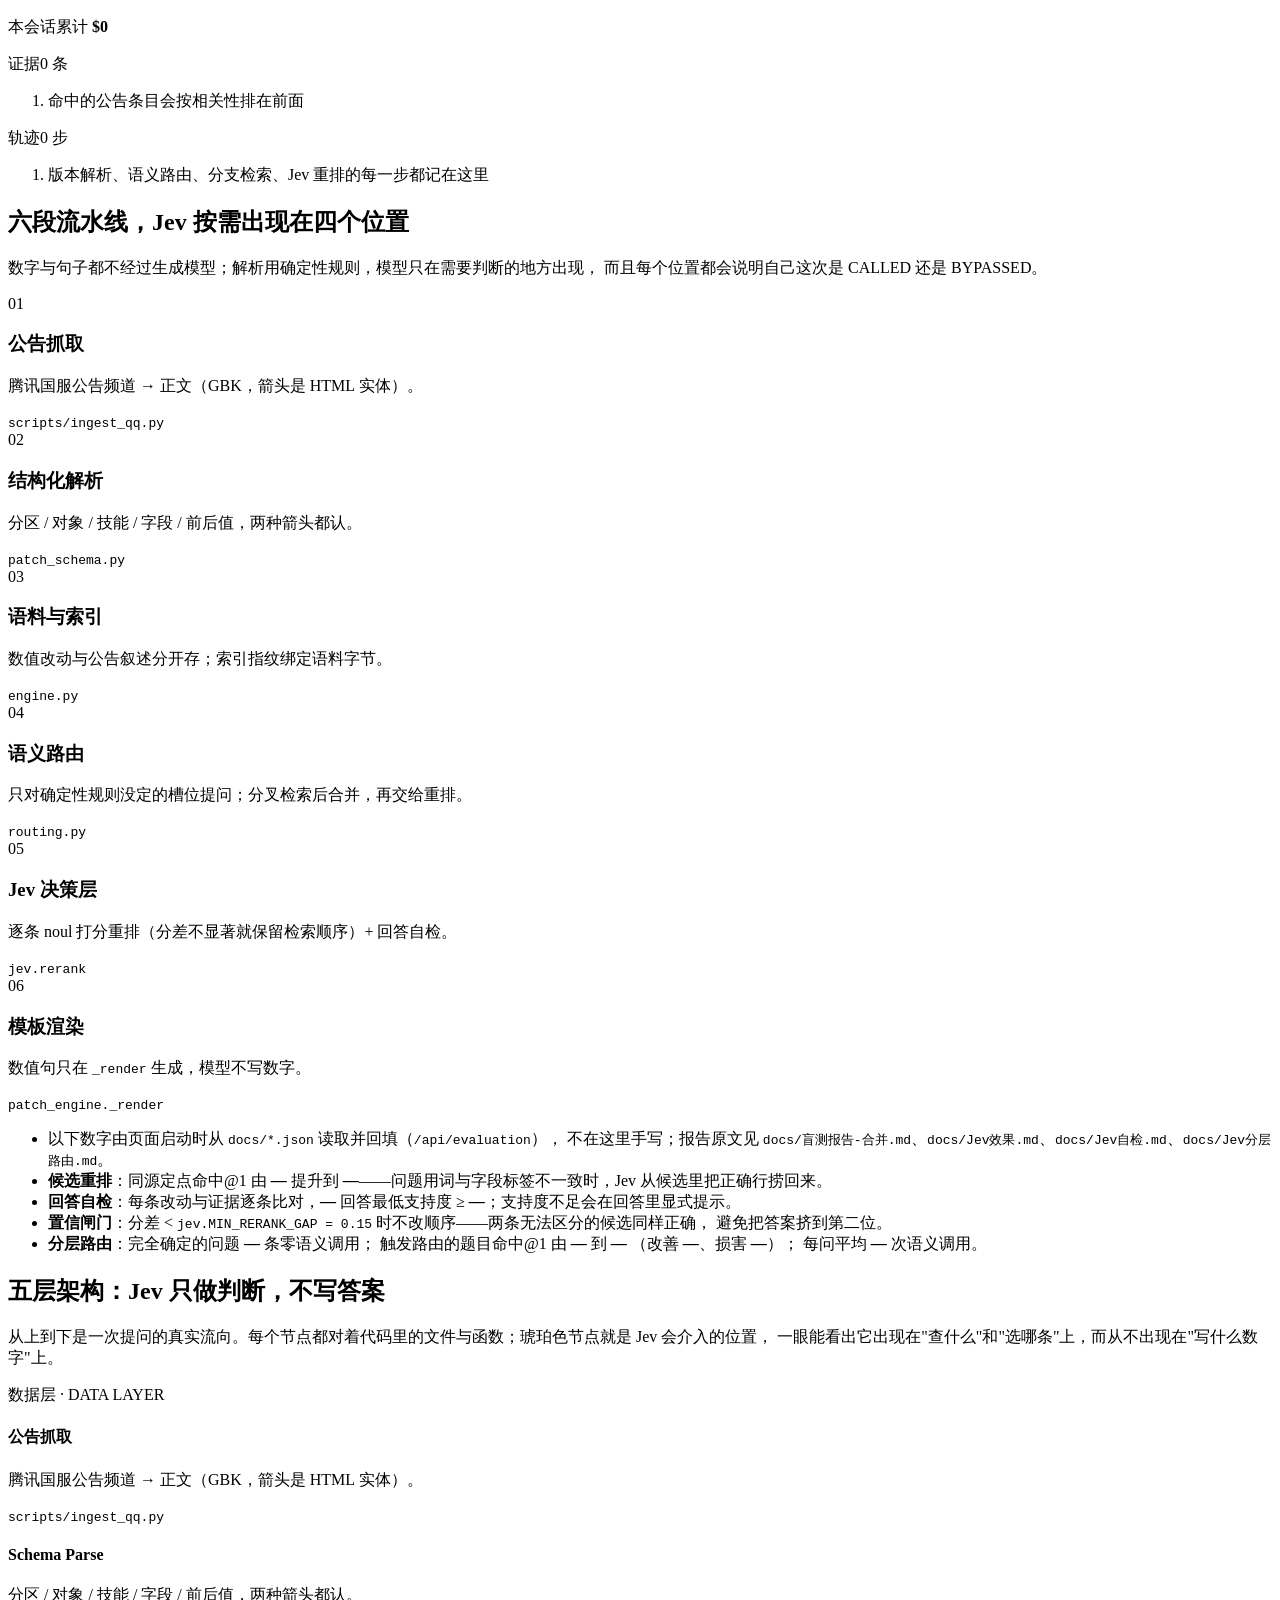
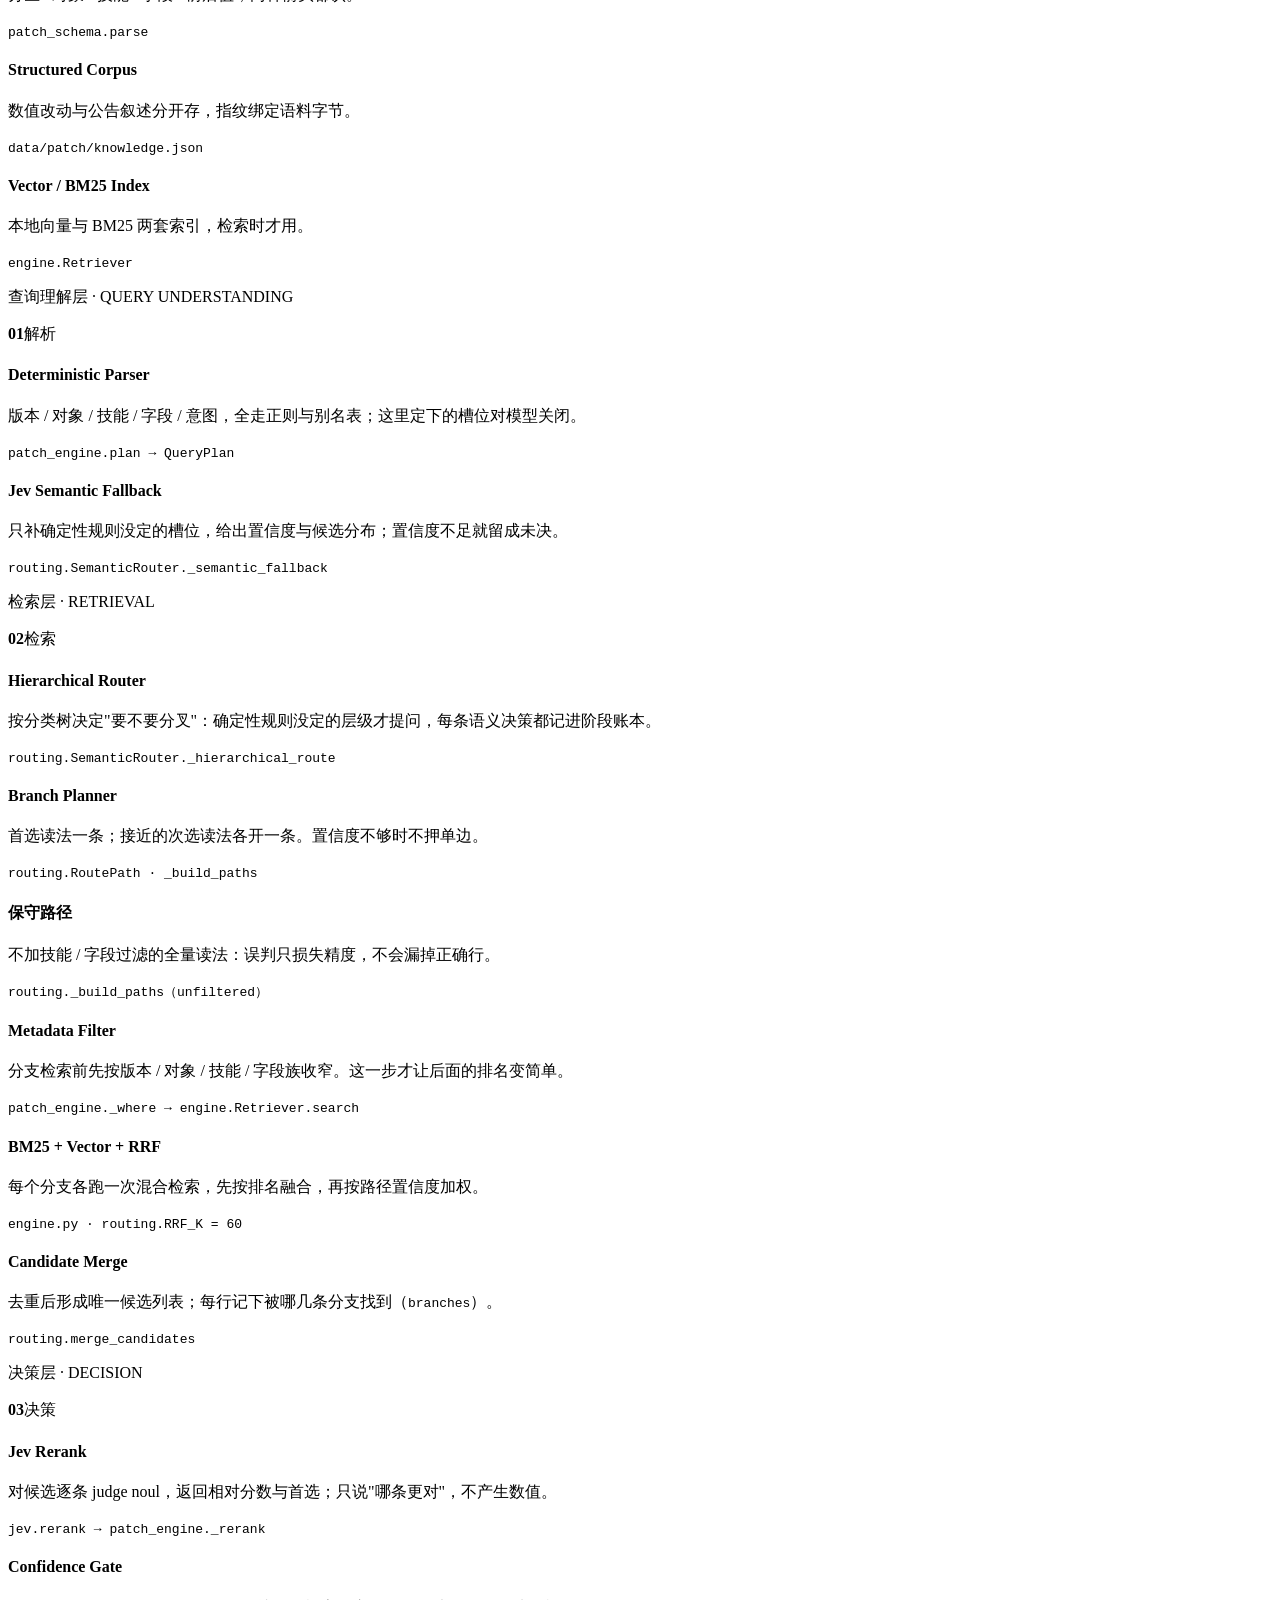
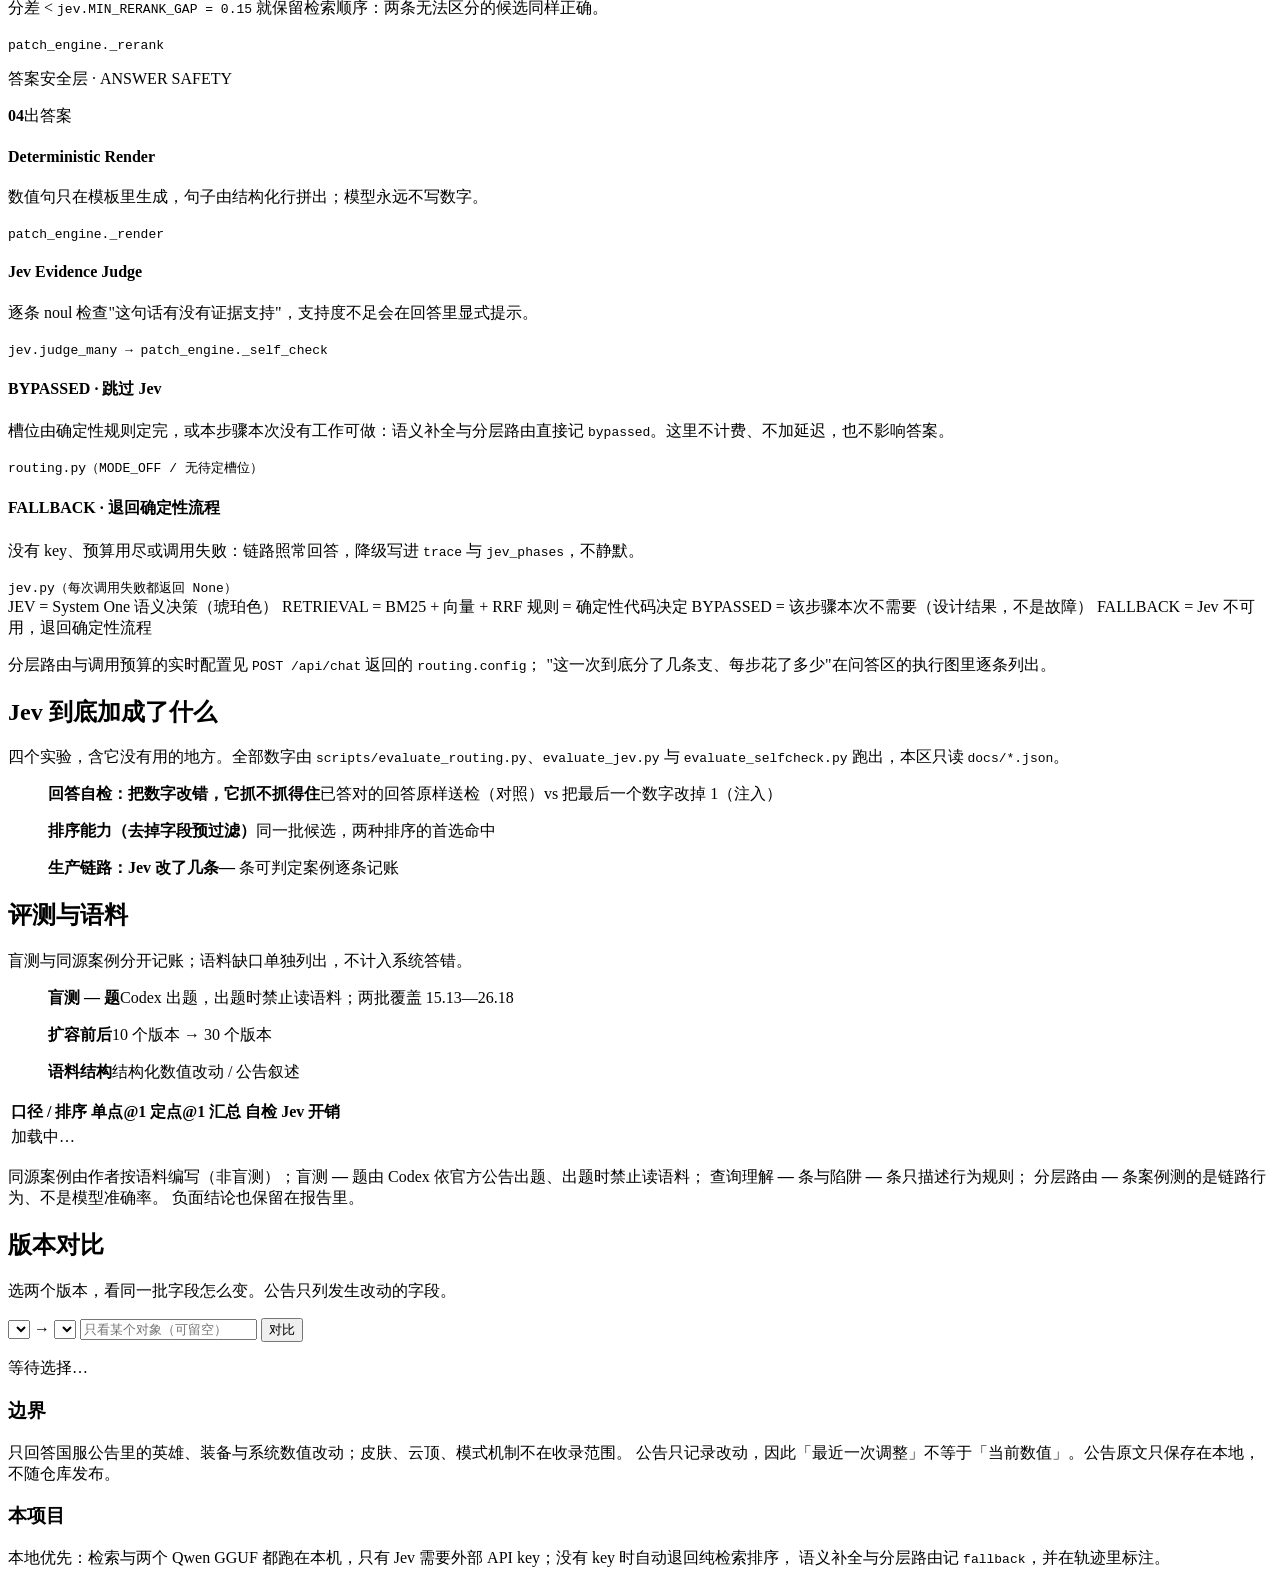
==== commit 3fd08548: "feat: 接入真实 Jev 跑通全部 live 评测；页面数字改为从报告回填 改了什么： - `jev.py` 的 key 读取支持「裸 key 文件」这一形态（`runtime/jev-key.t" ====
--- a/web/index.html
+++ b/web/index.html
@@ -153,11 +153,19 @@
       <article class="flow-node reveal"><span class="n">06</span><h3>模板渲染</h3><p>数值句只在 <code>_render</code> 生成，模型不写数字。</p><code>patch_engine._render</code></article>
     </div>
     <ul class="notes reveal">
-      <li class="note-src">以下数字来自 <code>docs/盲测报告-合并.md</code>、<code>docs/Jev效果.md</code>、<code>docs/Jev分层路由.md</code>，页面启动时读 <code>docs/*.json</code>，不在这里手写。</li>
-      <li><b>候选重排</b>：同源定点命中@1 由 21/23 提升到 <b>22/23</b>——问题用词与字段标签不一致时，Jev 从候选里把正确行捞回来。</li>
-      <li><b>回答自检</b>：每条改动与证据逐条比对，55/55 回答最低支持度 ≥ 0.5；支持度不足会在回答里显式提示。</li>
-      <li><b>置信闸门</b>：分差 &lt; 0.15 时不改顺序——两条无法区分的候选同样正确，避免把答案挤到第二位。</li>
-      <li><b>分层路由</b>：完全确定的问题 4/8 条零语义调用；触发路由的题目命中@1 由 5/8 到 8/8（改善 3、损害 0）。报告写明样本量小，这证明的是机制有效，不是收益幅度。</li>
+      <li class="note-src">以下数字由页面启动时从 <code>docs/*.json</code> 读取并回填（<code>/api/evaluation</code>），
+          不在这里手写；报告原文见 <code>docs/盲测报告-合并.md</code>、<code>docs/Jev效果.md</code>、<code>docs/Jev自检.md</code>、<code>docs/Jev分层路由.md</code>。</li>
+      <li><b>候选重排</b>：同源定点命中@1 由 <b data-metric="pinned.before">—</b> 提升到
+          <b data-metric="pinned.after">—</b>——问题用词与字段标签不一致时，Jev 从候选里把正确行捞回来。</li>
+      <li><b>回答自检</b>：每条改动与证据逐条比对，<b data-metric="selfcheck.pass">—</b> 回答最低支持度 ≥
+          <b data-metric="selfcheck.threshold">—</b>；支持度不足会在回答里显式提示。</li>
+      <li><b>置信闸门</b>：分差 &lt; <code>jev.MIN_RERANK_GAP = 0.15</code> 时不改顺序——两条无法区分的候选同样正确，
+          避免把答案挤到第二位。</li>
+      <li><b>分层路由</b>：完全确定的问题 <b data-metric="routing.bypass">—</b> 条零语义调用；
+          触发路由的题目命中@1 由 <b data-metric="routing.off">—</b> 到 <b data-metric="routing.active">—</b>
+          （改善 <b data-metric="routing.improved">—</b>、损害 <b data-metric="routing.hurt">—</b>）；
+          每问平均 <b data-metric="routing.calls">—</b> 次语义调用。
+          <span data-metric="routing.caveat"></span></li>
     </ul>
   </section>
 
@@ -267,7 +275,7 @@
         <div class="chart-body" data-chart="ranker"></div>
       </figure>
       <figure class="chart reveal">
-        <figcaption><b>生产链路：Jev 改了几条</b><span>91 条可判定案例逐条记账</span></figcaption>
+        <figcaption><b>生产链路：Jev 改了几条</b><span><b data-metric="rerank.total">—</b> 条可判定案例逐条记账</span></figcaption>
         <div class="chart-body" data-chart="effect"></div>
       </figure>
     </div>
@@ -280,7 +288,7 @@
     </div>
 
     <figure class="chart wide reveal">
-      <figcaption><b>盲测 78 题</b><span>Codex 出题，出题时禁止读语料；两批覆盖 15.13—26.18</span></figcaption>
+      <figcaption><b>盲测 <b data-metric="blind.cases">—</b> 题</b><span>Codex 出题，出题时禁止读语料；两批覆盖 15.13—26.18</span></figcaption>
       <div class="chart-body" data-chart="blind"></div>
     </figure>
 
@@ -305,8 +313,9 @@
     <div class="judgement reveal" id="judgement"></div>
 
     <p class="footnote reveal">
-      同源案例由作者按语料编写（非盲测）；盲测 78 题由 Codex 依官方公告出题、出题时禁止读语料；
-      查询理解 48 条与陷阱 18 条只描述行为规则；分层路由 8 条案例测的是链路行为、不是模型准确率。
+      同源案例由作者按语料编写（非盲测）；盲测 <b data-metric="blind.cases">—</b> 题由 Codex 依官方公告出题、出题时禁止读语料；
+      查询理解 <b data-metric="parse.cases">—</b> 条与陷阱 <b data-metric="trap.cases">—</b> 条只描述行为规则；
+      分层路由 <b data-metric="routing.cases">—</b> 条案例测的是链路行为、不是模型准确率。
       负面结论也保留在报告里。
     </p>
   </section>
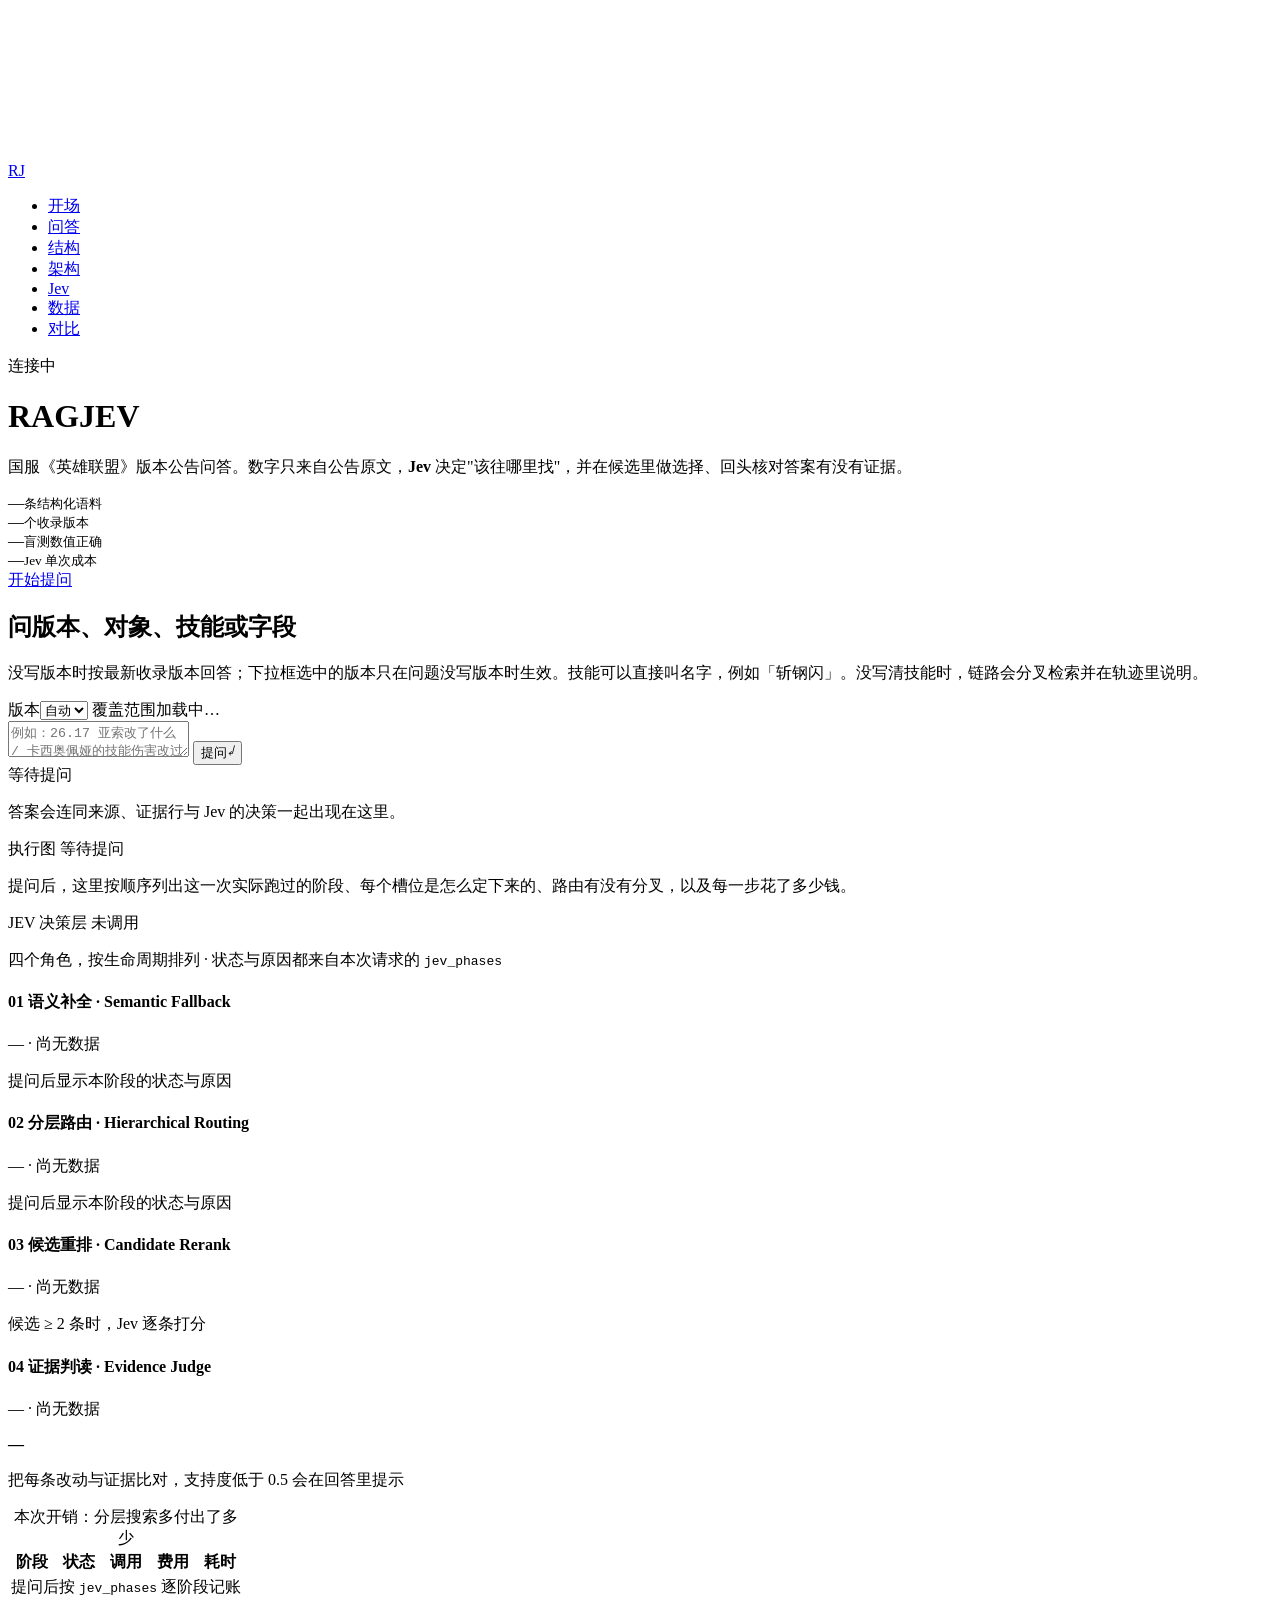
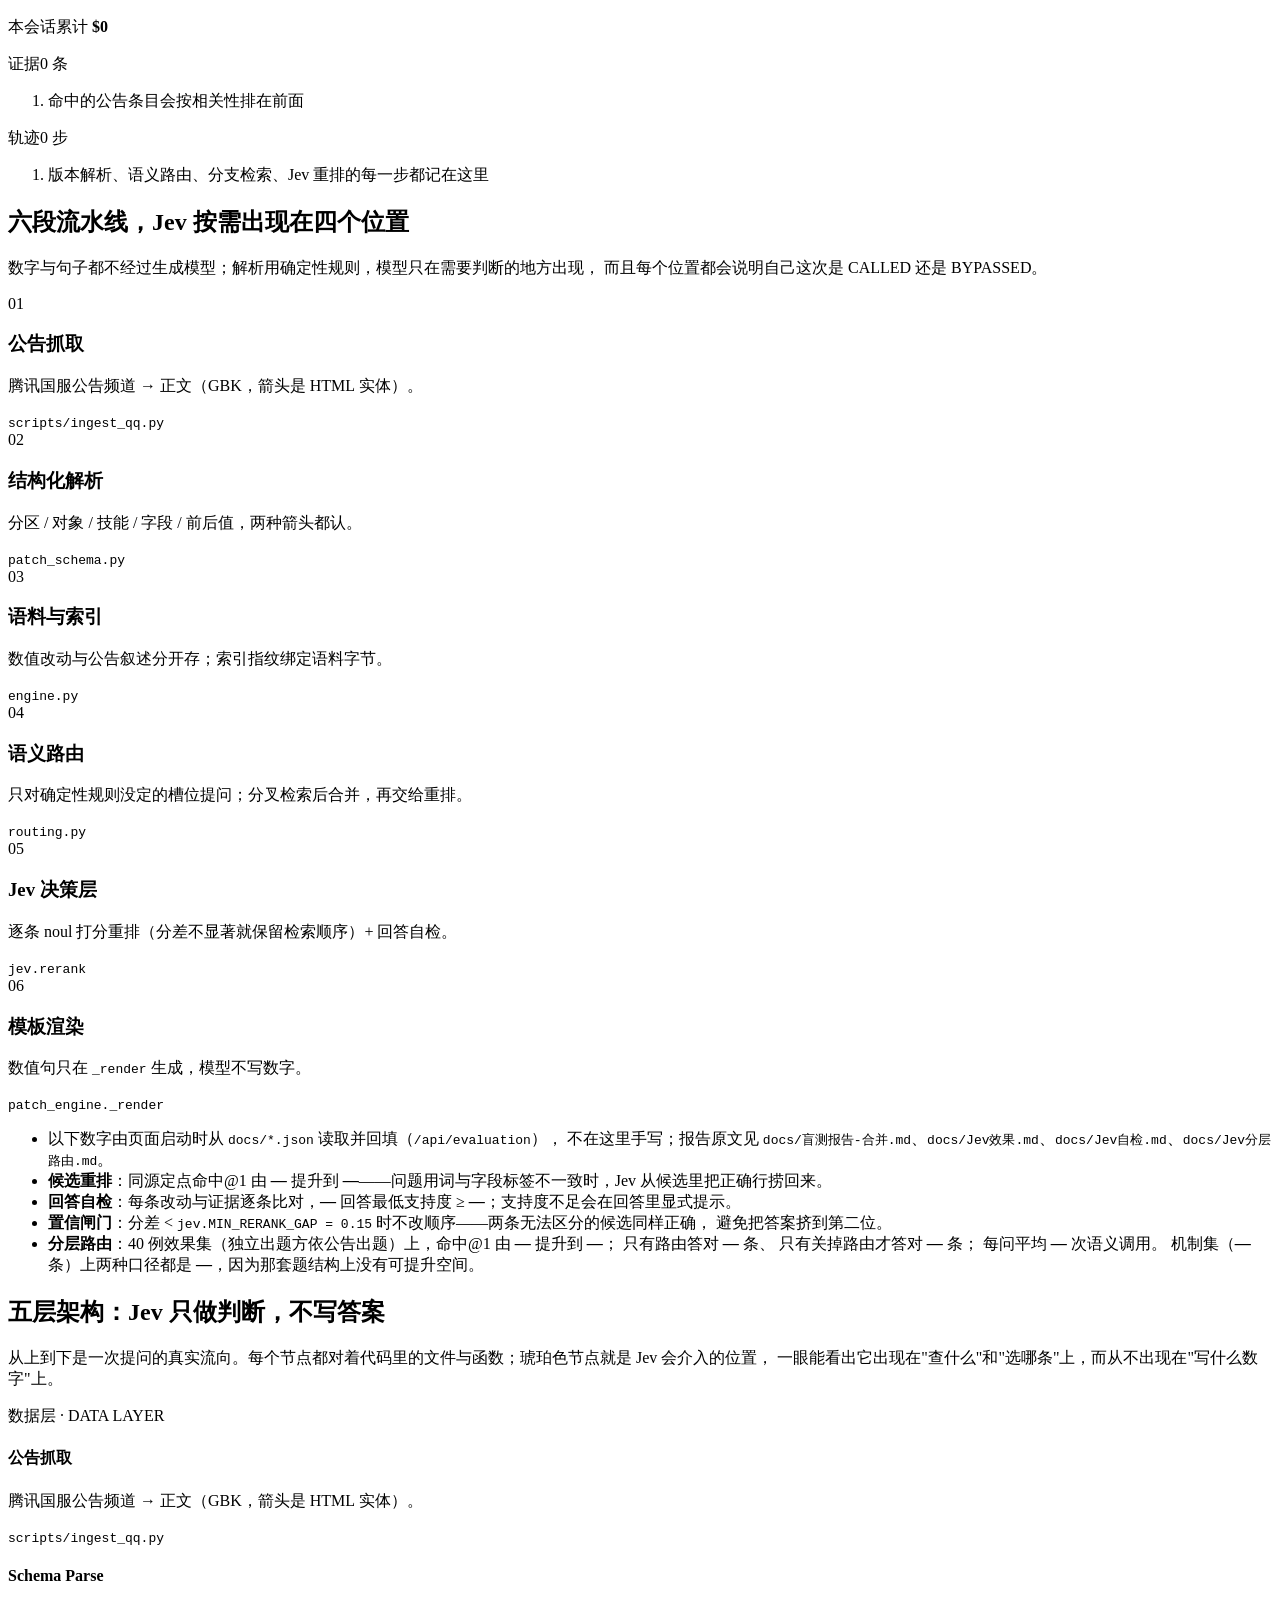
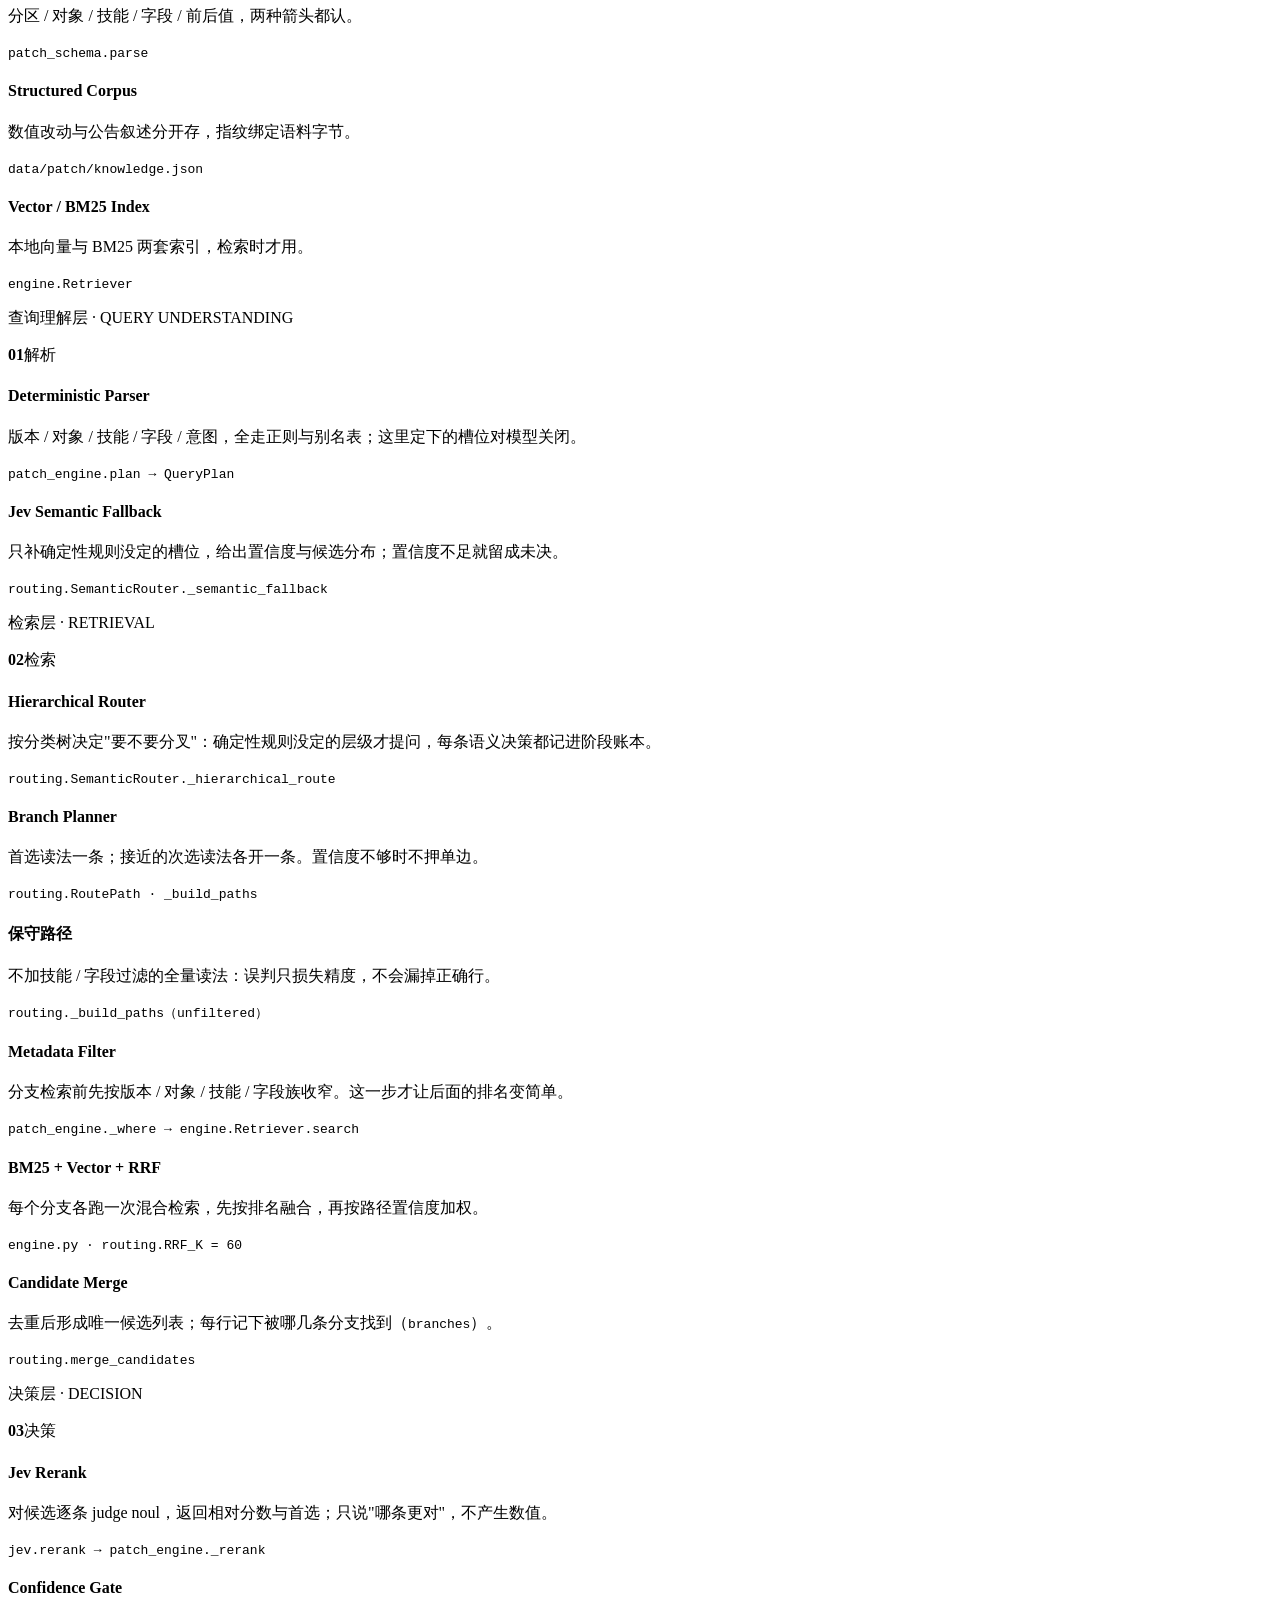
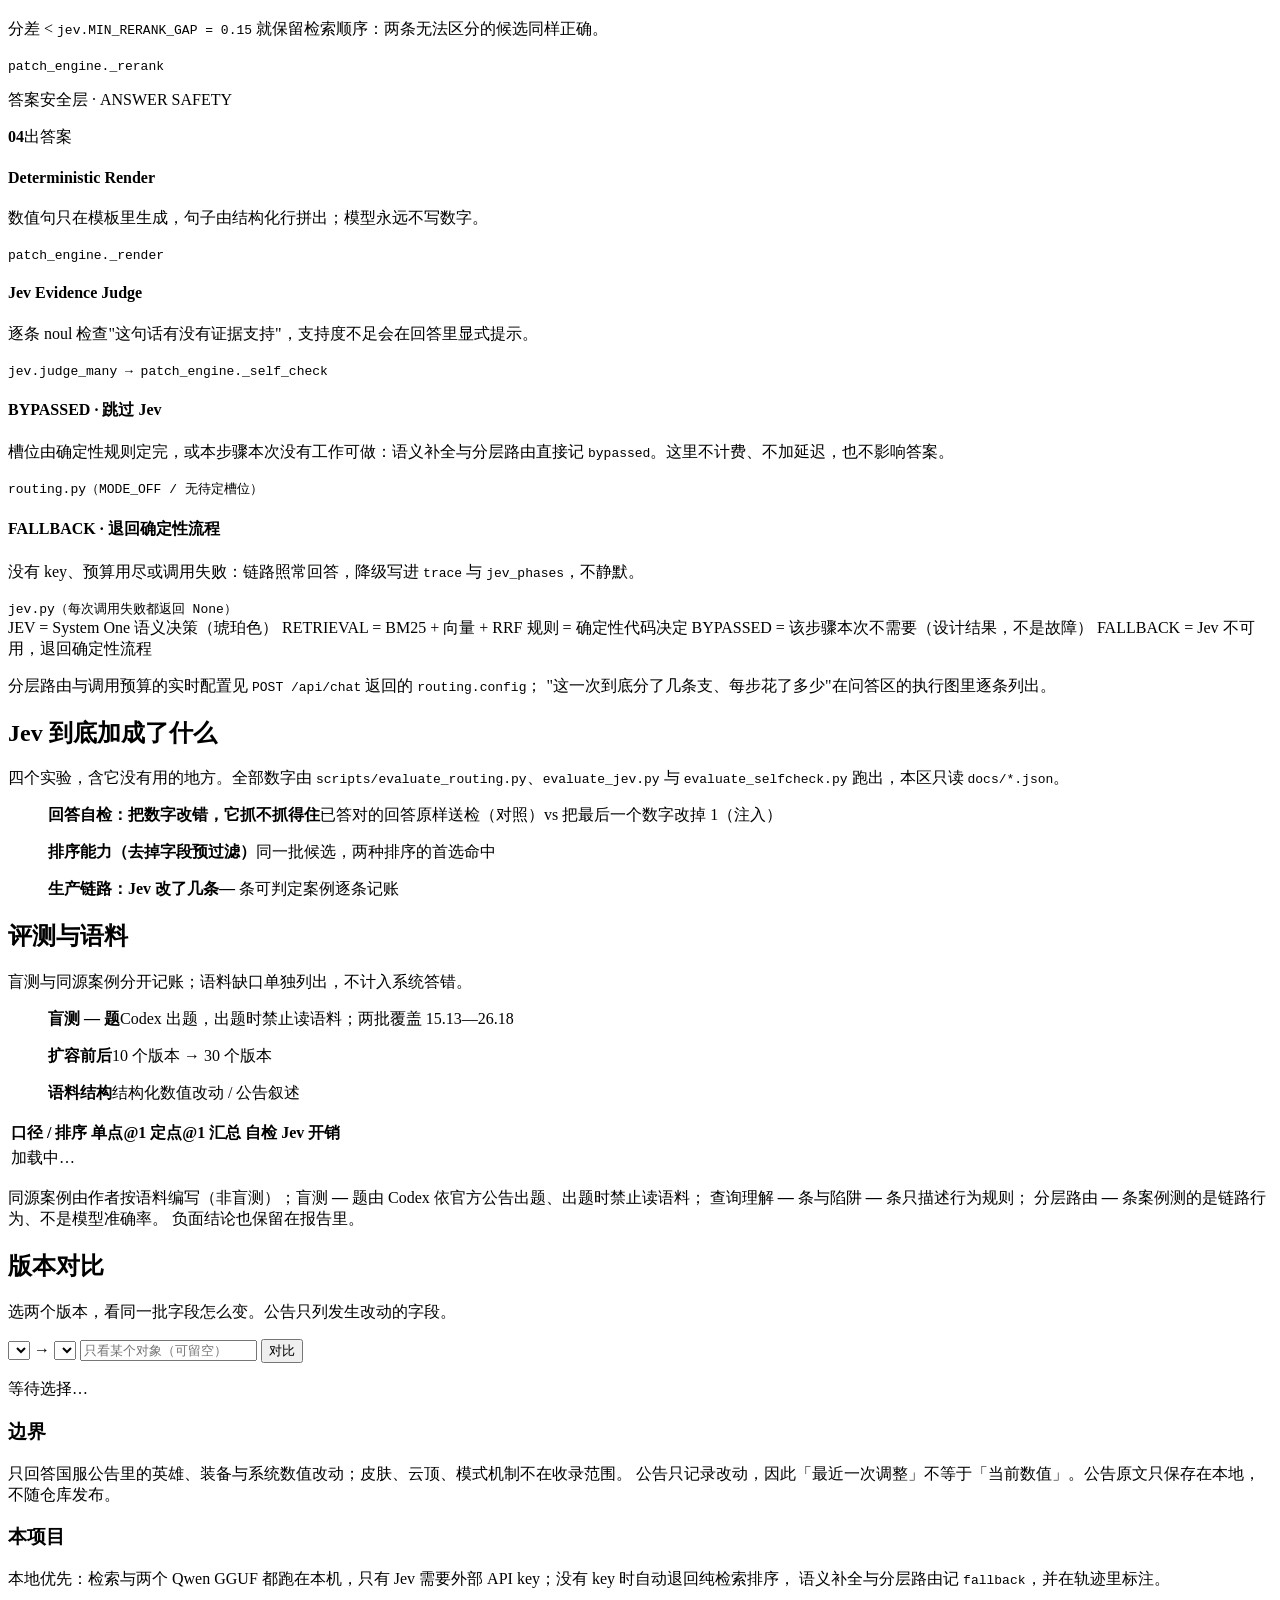
==== commit d5a12a83: "feat(web): 页面接入效果集数字；测试数同步为 176 改了什么： - \server.py\：/api/evaluation 新增 \jev_routing_effect\，并顺带算出「两种" ====
--- a/web/index.html
+++ b/web/index.html
@@ -161,10 +161,13 @@
           <b data-metric="selfcheck.threshold">—</b>；支持度不足会在回答里显式提示。</li>
       <li><b>置信闸门</b>：分差 &lt; <code>jev.MIN_RERANK_GAP = 0.15</code> 时不改顺序——两条无法区分的候选同样正确，
           避免把答案挤到第二位。</li>
-      <li><b>分层路由</b>：完全确定的问题 <b data-metric="routing.bypass">—</b> 条零语义调用；
-          触发路由的题目命中@1 由 <b data-metric="routing.off">—</b> 到 <b data-metric="routing.active">—</b>
-          （改善 <b data-metric="routing.improved">—</b>、损害 <b data-metric="routing.hurt">—</b>）；
+      <li><b>分层路由</b>：40 例效果集（独立出题方依公告出题）上，命中@1 由
+          <b data-metric="routing.off">—</b> 提升到 <b data-metric="routing.active">—</b>；
+          只有路由答对 <b data-metric="routing.only_active">—</b> 条、
+          只有关掉路由才答对 <b data-metric="routing.only_off">—</b> 条；
           每问平均 <b data-metric="routing.calls">—</b> 次语义调用。
+          机制集（<b data-metric="routing.cases">—</b> 条）上两种口径都是
+          <b data-metric="routing.machine_off">—</b>，因为那套题结构上没有可提升空间。
           <span data-metric="routing.caveat"></span></li>
     </ul>
   </section>
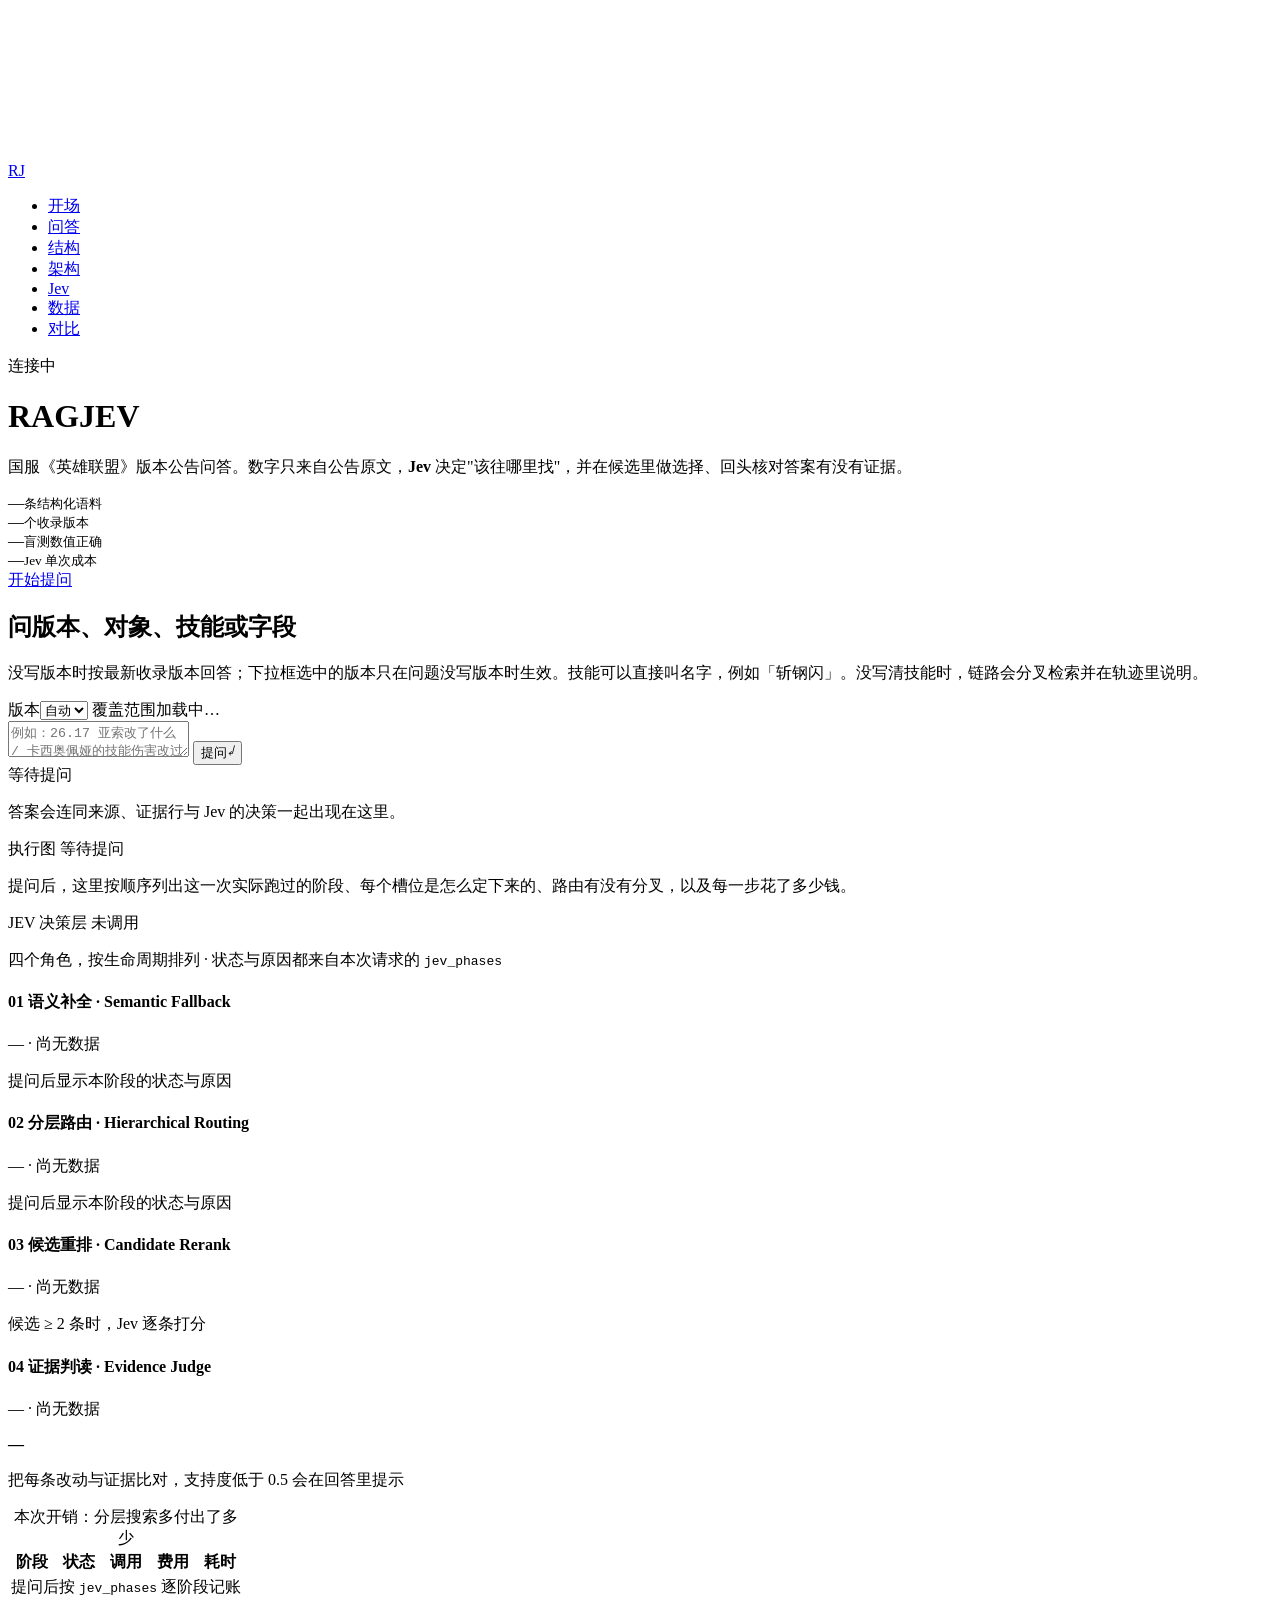
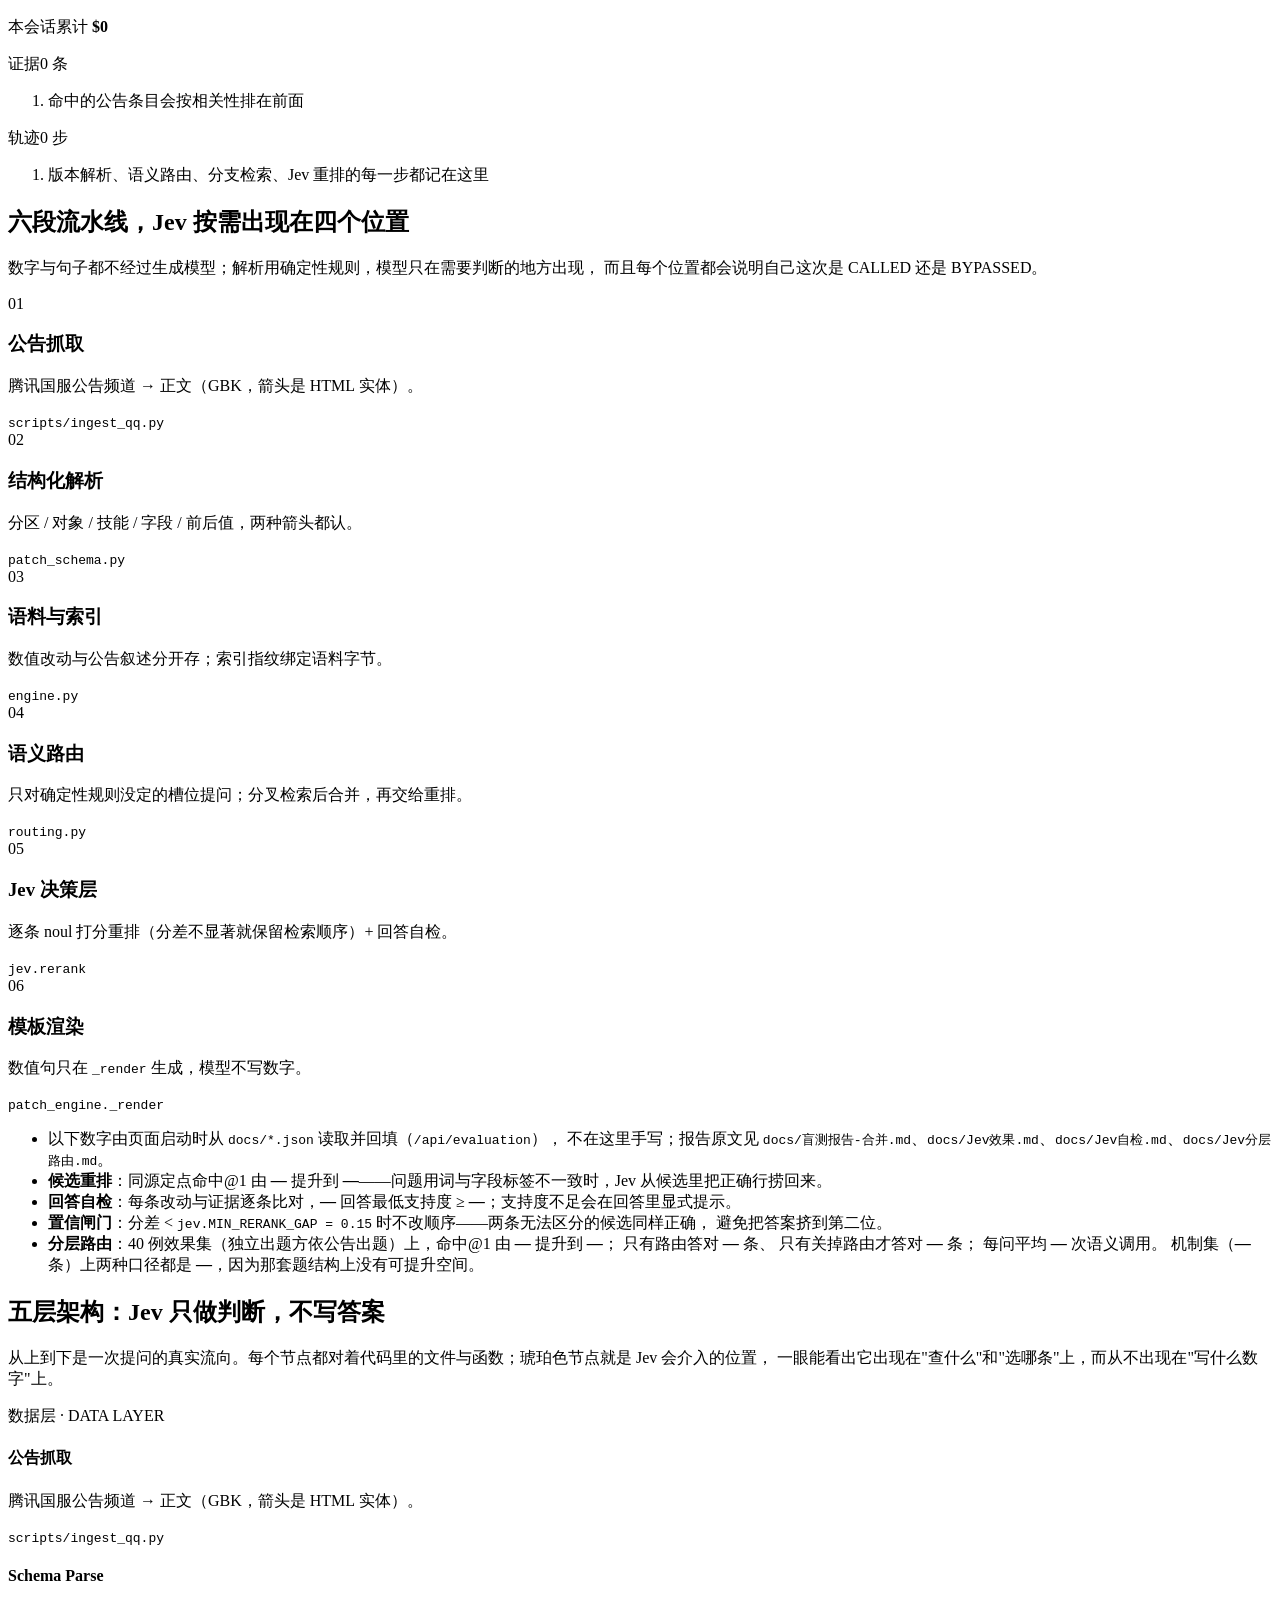
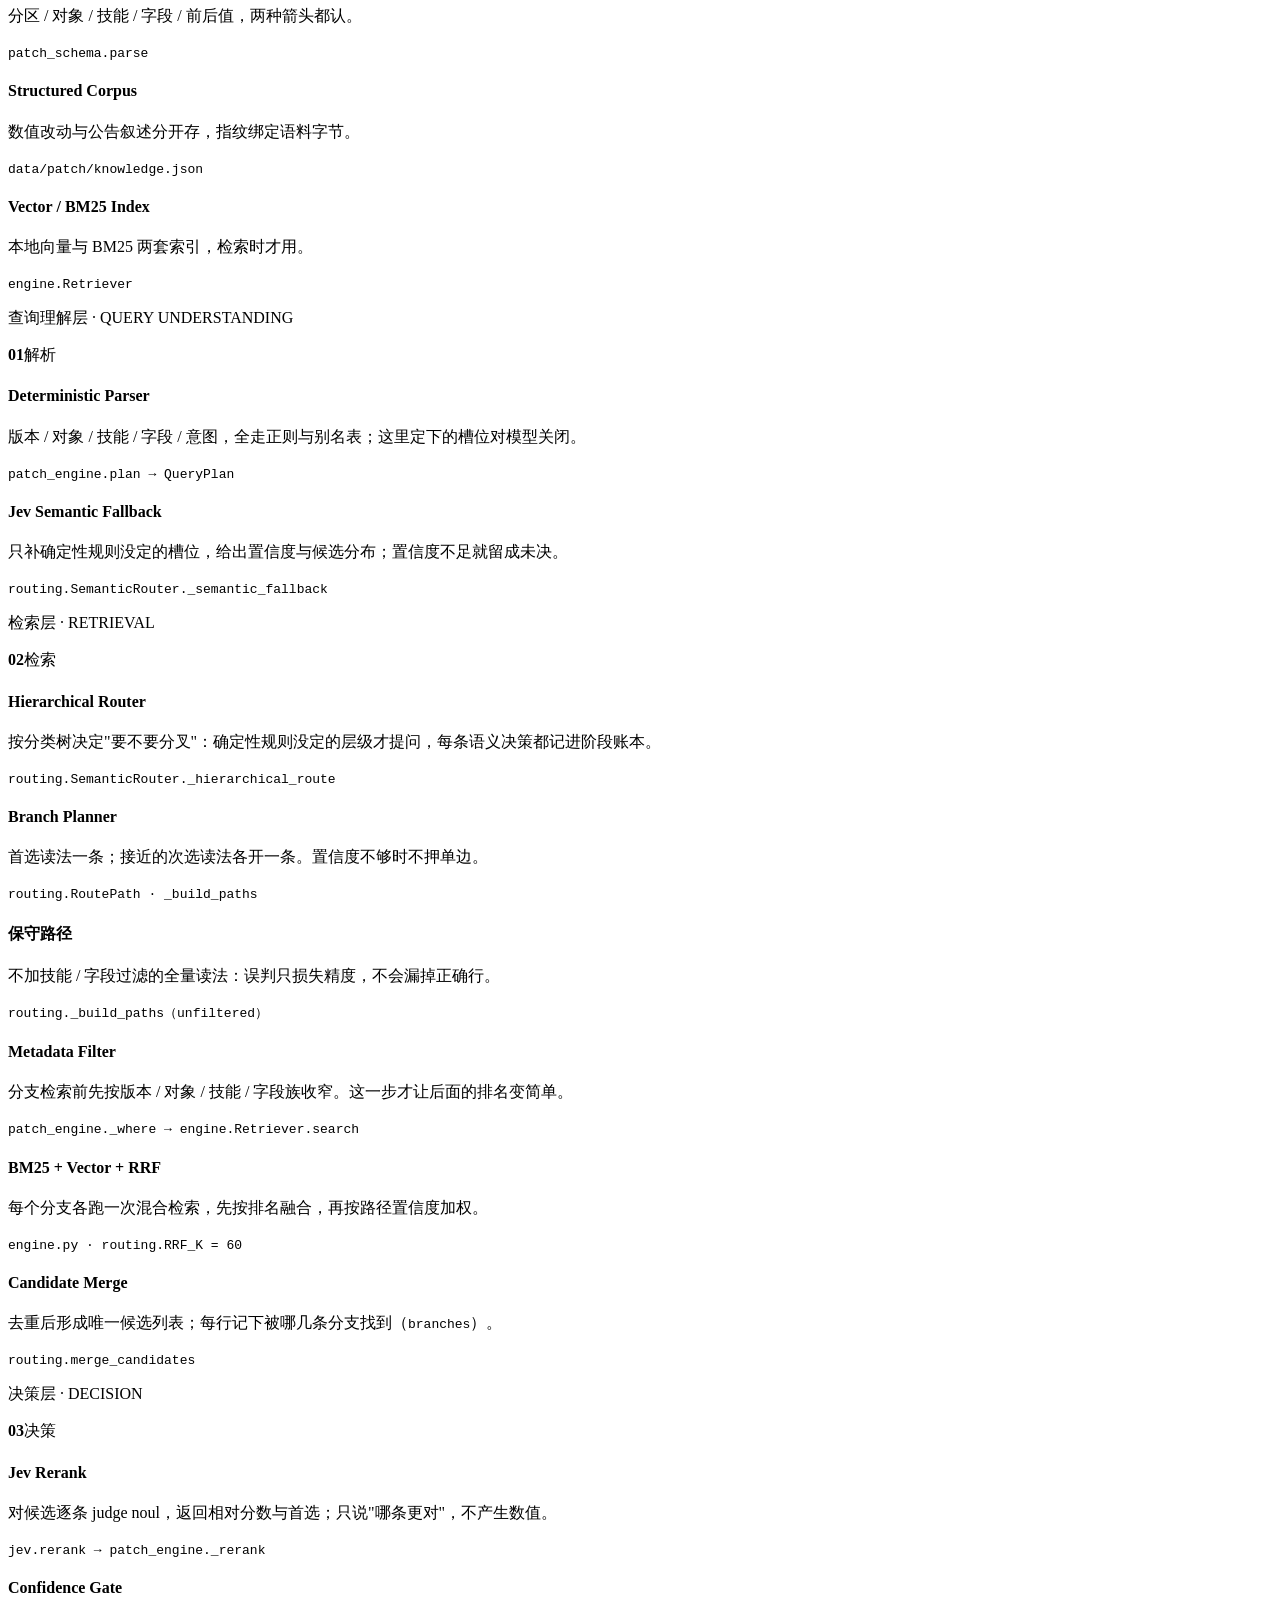
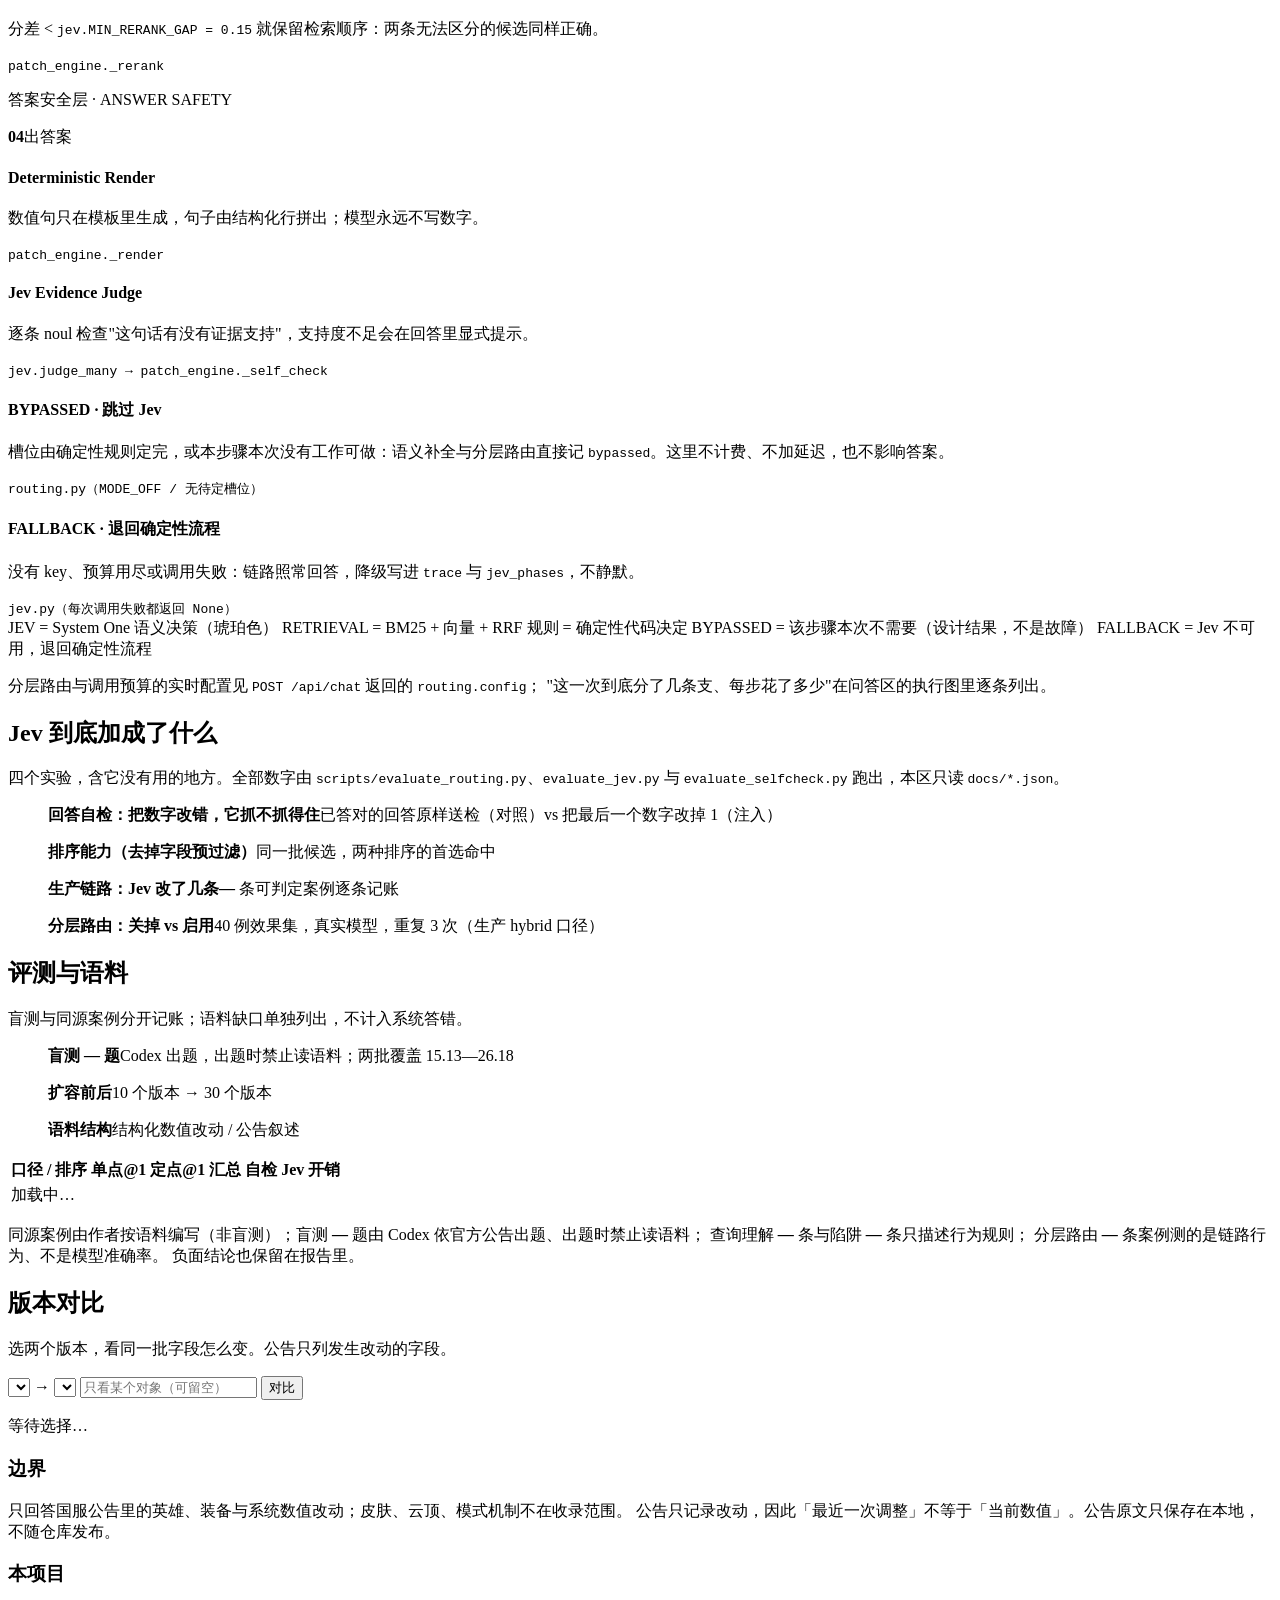
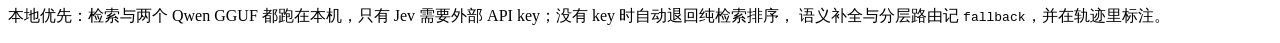
==== commit b25a5ca6: "feat: 路由效果对照图 + 案例集契约检查进测试 改了什么： - `web/app.js` 新增 `chartRouting`：关掉 / 启用两条柱共用同一把尺，   下方是「谁解出来的」四段分布" ====
--- a/web/index.html
+++ b/web/index.html
@@ -281,6 +281,10 @@
         <figcaption><b>生产链路：Jev 改了几条</b><span><b data-metric="rerank.total">—</b> 条可判定案例逐条记账</span></figcaption>
         <div class="chart-body" data-chart="effect"></div>
       </figure>
+      <figure class="chart reveal">
+        <figcaption><b>分层路由：关掉 vs 启用</b><span>40 例效果集，真实模型，重复 3 次（生产 hybrid 口径）</span></figcaption>
+        <div class="chart-body" data-chart="routing"></div>
+      </figure>
     </div>
   </section>
 
